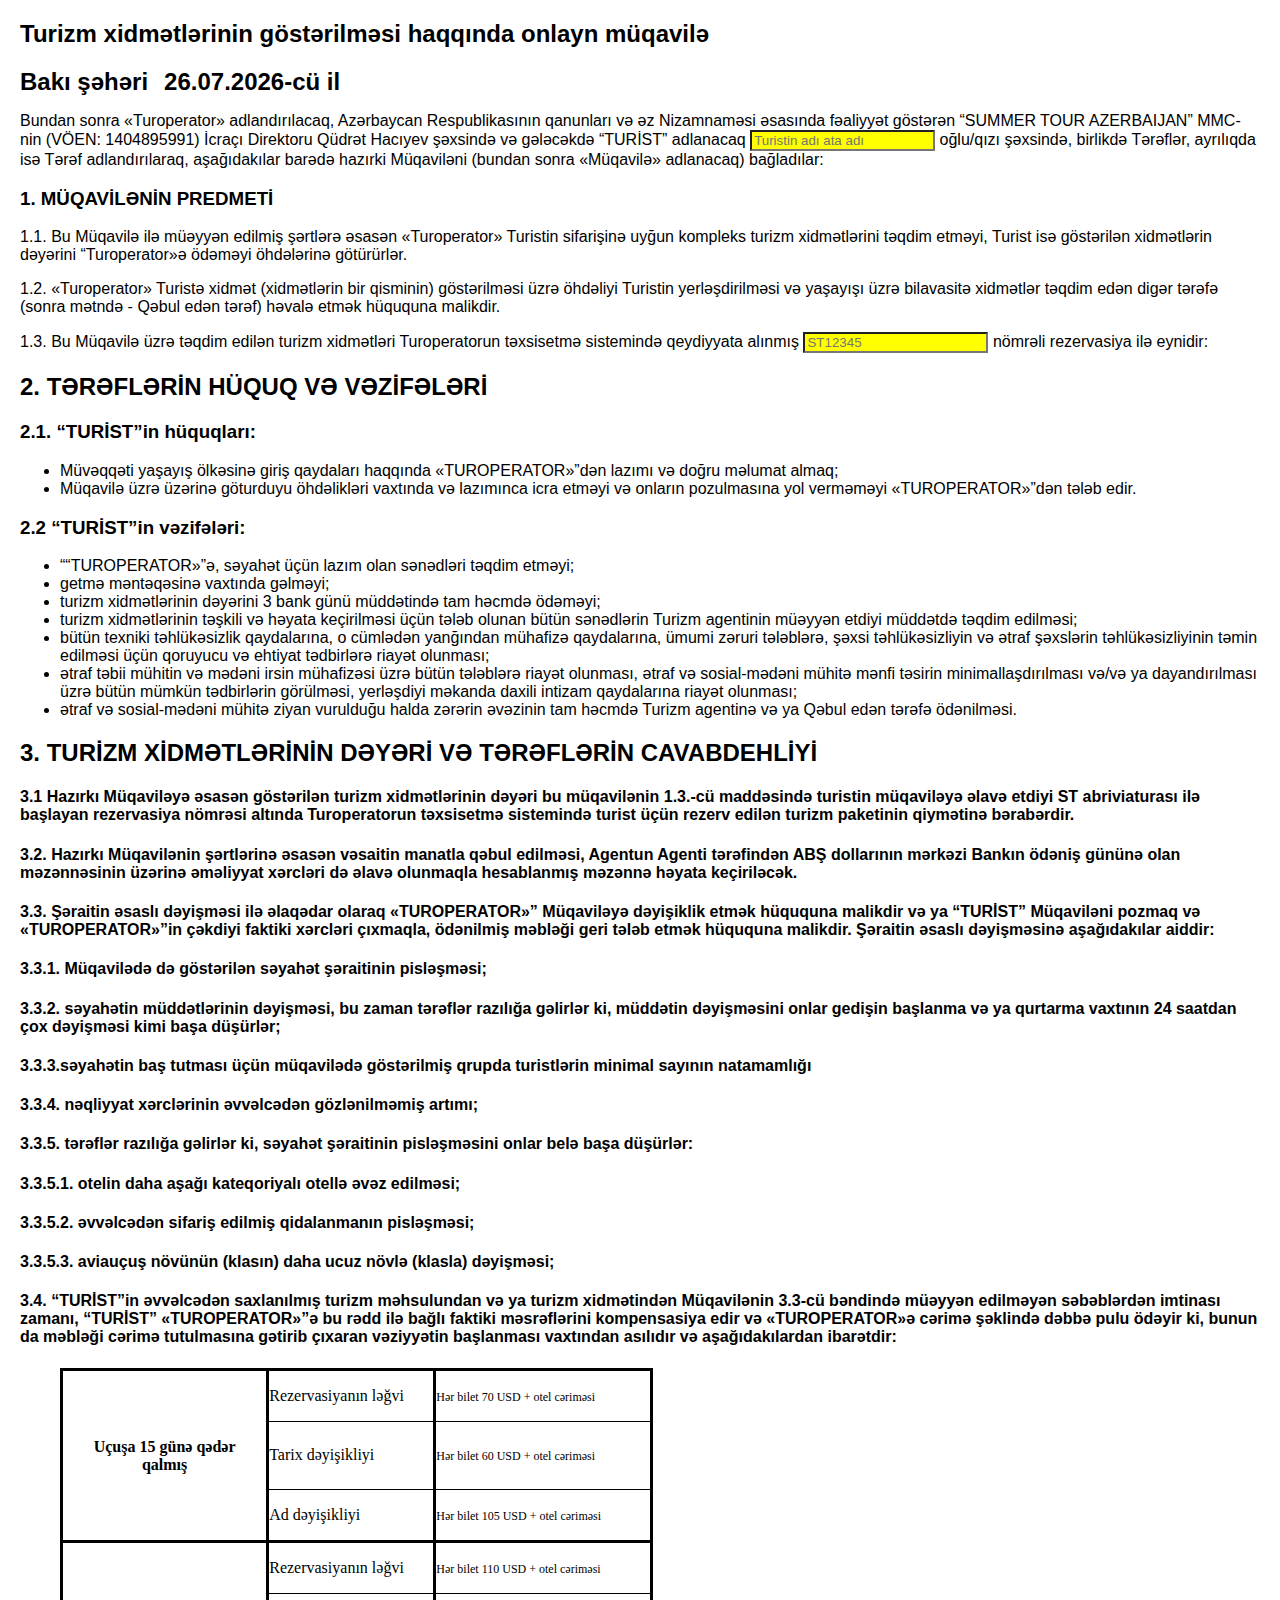
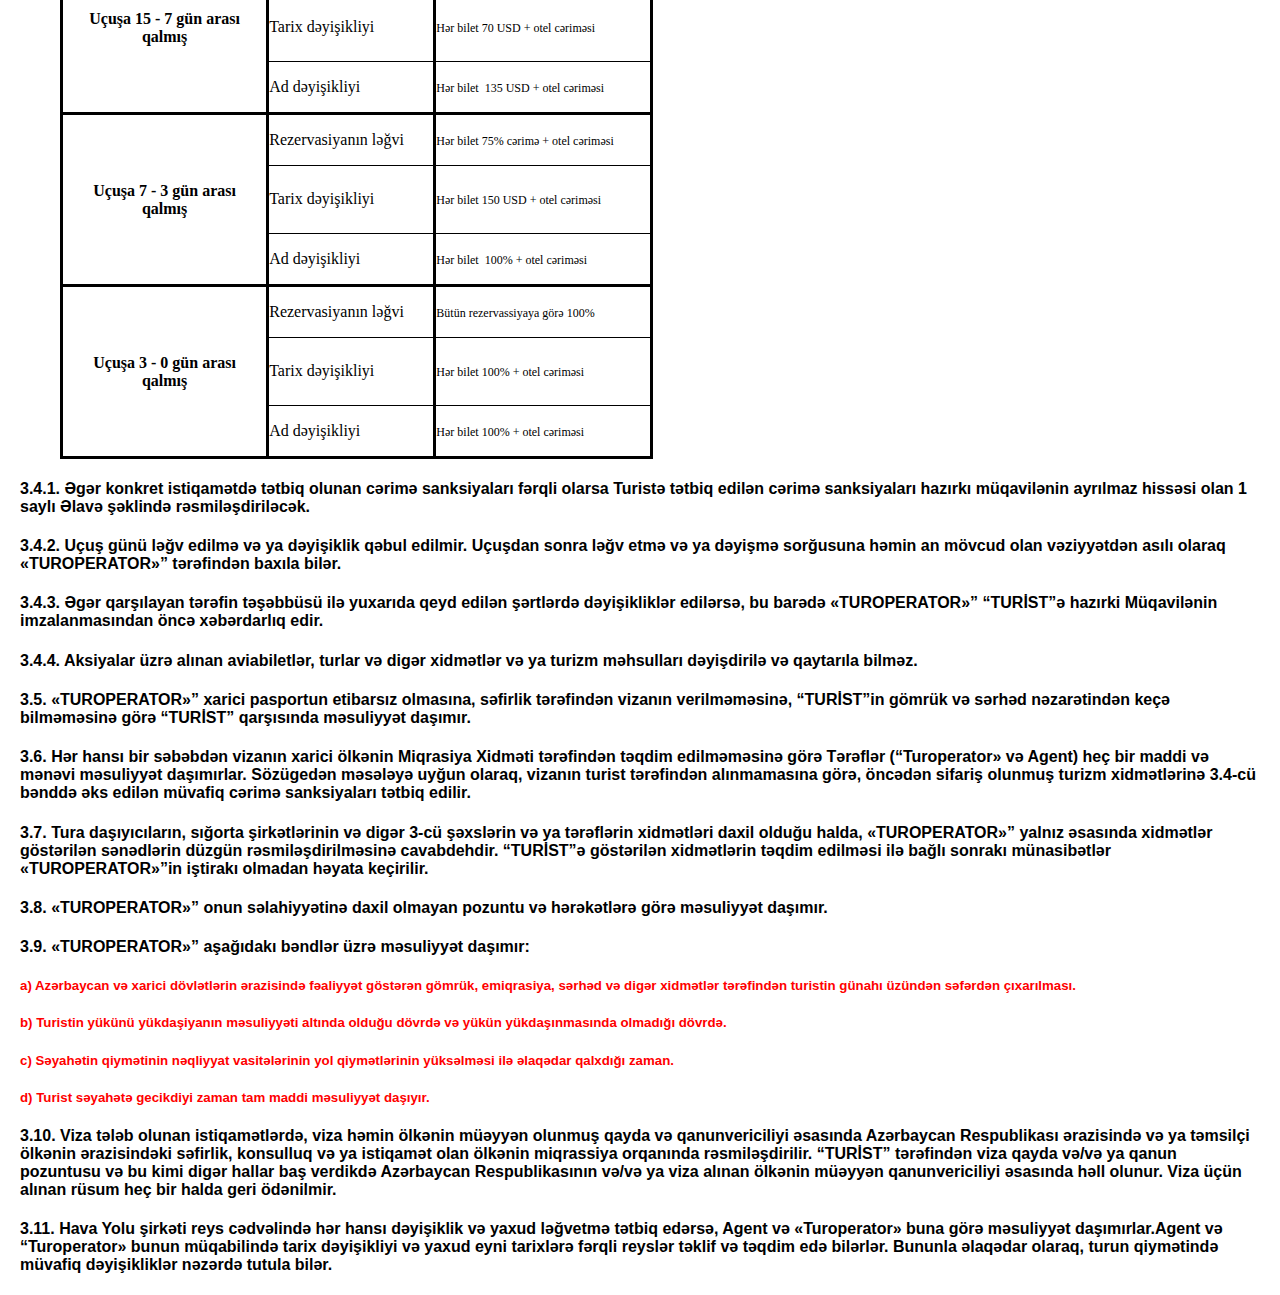
==== index.html @ 81466933 "Update index.html" ====
<!DOCTYPE html>
<html lang="en">

<head>
    <meta charset="UTF-8">
    <meta name="viewport" content="width=device-width, initial-scale=1.0">
    <title>Online Contract for Tourism Services</title>
    <style>
        body {
            font-family: Arial, sans-serif;
            margin: 20px;
        }
    </style>
    <script>
        function validateReservationNumber() {
            var reservationInput = document.getElementById("reservationNumber");
            var pattern = /^ST\d{5}$/; // Should start with ST and be followed by 5 digits

            // if (!pattern.test(reservationInput.value)) {
            //     alert("Xəta: Rezervasiya nömrəsi ST ilə başlamalı və ondan sonra 5 rəqəm olmalıdır (məsələn, ST12345).");
            //     reservationInput.value = ""; // Clear the input if not matching the pattern
            // }
        }

        function updateDate() {
            var currentDateElement = document.getElementById("currentDate");
            var currentDate = new Date();
            var options = { day: 'numeric', month: 'numeric', year: 'numeric' };
            var formattedDate = currentDate.toLocaleDateString('tr-TR', options);
            currentDateElement.textContent = formattedDate;
        }

        // Update the date on page load
        window.onload = function () {
            updateDate();
            validateReservationNumber(); // You can remove this line if you don't want to trigger validation on page load
        };
    </script>
    <!-- <script src="https://cdn.tailwindcss.com"></script> -->
</head>

<body>

    <h2>Turizm xidmətlərinin göstərilməsi haqqında onlayn müqavilə</h2>
    <div style="display: inline-flex;
    align-items: center;
    gap: 1rem;
    font-weight: bold;
    font-size: x-large;">
        Bakı şəhəri
        <!-- <br/> -->
        <div style="display: flex; align-items: center;">
            <div id="currentDate"></div>-cü il
        </div>
    </div>

    <p>Bundan sonra «Turoperator» adlandırılacaq, Azərbaycan Respublikasının qanunları və əz Nizamnaməsi əsasında
        fəaliyyət göstərən “SUMMER TOUR AZERBAIJAN” MMC-nin (VÖEN: 1404895991) İcraçı Direktoru Qüdrət Hacıyev şəxsində
        və gələcəkdə “TURİST” adlanacaq
        <input style="background-color: yellow;" type="text" placeholder="Turistin adı ata adı" /> oğlu/qızı şəxsində, birlikdə Tərəflər, ayrılıqda isə
        Tərəf adlandırılaraq, aşağıdakılar barədə hazırki Müqaviləni (bundan sonra «Müqavilə» adlanacaq) bağladılar:
    </p>

    <h3>1. MÜQAVİLƏNİN PREDMETİ</h3>

    <p>1.1. Bu Müqavilə ilə müəyyən edilmiş şərtlərə əsasən «Turoperator» Turistin sifarişinə uyğun kompleks turizm
        xidmətlərini təqdim etməyi, Turist isə göstərilən xidmətlərin dəyərini “Turoperator»ə ödəməyi öhdələrinə
        götürürlər.</p>

    <p>1.2. «Turoperator» Turistə xidmət (xidmətlərin bir qisminin) göstərilməsi üzrə öhdəliyi Turistin yerləşdirilməsi
        və yaşayışı üzrə bilavasitə xidmətlər təqdim edən digər tərəfə (sonra mətndə - Qəbul edən tərəf) həvalə etmək
        hüququna malikdir.</p>

    <p>1.3. Bu Müqavilə üzrə təqdim edilən turizm xidmətləri Turoperatorun təxsisetmə sistemində qeydiyyata alınmış
        <input style="background-color: yellow;" type="text" id="reservationNumber" placeholder="ST12345"
            onblur="validateReservationNumber()" />
        nömrəli rezervasiya ilə eynidir:
    </p>

    <h2>2. TƏRƏFLƏRİN HÜQUQ VƏ VƏZİFƏLƏRİ</h2>

    <h3>2.1. “TURİST”in hüquqları:</h3>
    <ul>
        <li>Müvəqqəti yaşayış ölkəsinə giriş qaydaları haqqında «TUROPERATOR»”dən lazımı və doğru məlumat almaq;</li>
        <li>Müqavilə üzrə üzərinə göturduyu öhdəlikləri vaxtında və lazımınca icra etməyi və onların pozulmasına yol verməməyi «TUROPERATOR»”dən tələb edir.</li>
    </ul>

    <h3>2.2 “TURİST”in vəzifələri:</h3>
    <ul>
        <li>““TUROPERATOR»”ə, səyahət üçün lazım olan sənədləri təqdim etməyi;</li>
        <li>getmə məntəqəsinə vaxtında gəlməyi;</li>
        <li>turizm xidmətlərinin dəyərini 3 bank günü müddətində tam həcmdə ödəməyi;</li>
        <li>turizm xidmətlərinin təşkili və həyata keçirilməsi üçün tələb olunan bütün sənədlərin Turizm agentinin müəyyən etdiyi müddətdə təqdim edilməsi;</li>
        <li>bütün texniki təhlükəsizlik qaydalarına, o cümlədən yanğından mühafizə qaydalarına, ümumi zəruri tələblərə, şəxsi təhlükəsizliyin və ətraf şəxslərin təhlükəsizliyinin təmin edilməsi üçün qoruyucu və ehtiyat tədbirlərə riayət olunması;</li>
        <li>ətraf təbii mühitin və mədəni irsin mühafizəsi üzrə bütün tələblərə riayət olunması, ətraf və sosial-mədəni mühitə mənfi təsirin minimallaşdırılması və/və ya dayandırılması üzrə bütün mümkün tədbirlərin görülməsi, yerləşdiyi məkanda daxili intizam qaydalarına riayət olunması;</li>
        <li>ətraf və sosial-mədəni mühitə ziyan vurulduğu halda zərərin əvəzinin tam həcmdə Turizm agentinə və ya Qəbul edən tərəfə ödənilməsi.</li>
    </ul>

    <h2>3. TURİZM XİDMƏTLƏRİNİN DƏYƏRİ VƏ TƏRƏFLƏRİN CAVABDEHLİYİ</h2>

  <h4>3.1 Hazırkı Müqaviləyə əsasən göstərilən turizm xidmətlərinin dəyəri bu müqavilənin 1.3.-cü maddəsində turistin müqaviləyə əlavə etdiyi ST abriviaturası ilə başlayan rezervasiya nömrəsi altında Turoperatorun təxsisetmə sistemində turist üçün rezerv edilən turizm paketinin qiymətinə bərabərdir.</h4>
  <h4>3.2. Hazırkı Müqavilənin şərtlərinə əsasən vəsaitin manatla qəbul edilməsi, Agentun Agenti tərəfindən ABŞ dollarının mərkəzi Bankın ödəniş gününə olan məzənnəsinin üzərinə  əməliyyat xərcləri də əlavə olunmaqla hesablanmış məzənnə həyata keçiriləcək.</h4>
  <h4>3.3. Şəraitin əsaslı dəyişməsi ilə əlaqədar olaraq «TUROPERATOR»” Müqaviləyə dəyişiklik etmək hüququna malikdir və ya “TURİST” Müqaviləni pozmaq və «TUROPERATOR»”in çəkdiyi faktiki xərcləri çıxmaqla, ödənilmiş məbləği geri tələb etmək hüququna malikdir. Şəraitin əsaslı dəyişməsinə aşağıdakılar aiddir:</h4>
  <h4>3.3.1. Müqavilədə də göstərilən səyahət şəraitinin pisləşməsi;</h4>
  <h4>3.3.2. səyahətin müddətlərinin dəyişməsi, bu zaman tərəflər razılığa gəlirlər ki, müddətin dəyişməsini onlar gedişin başlanma və ya qurtarma vaxtının 24 saatdan çox dəyişməsi kimi başa düşürlər;</h4>
  <h4>3.3.3.səyahətin baş tutması üçün müqavilədə göstərilmiş qrupda turistlərin minimal sayının natamamlığı<h4>
  <h4>3.3.4. nəqliyyat xərclərinin əvvəlcədən gözlənilməmiş artımı;</h4>
  <h4>3.3.5. tərəflər razılığa gəlirlər ki, səyahət şəraitinin pisləşməsini onlar belə başa düşürlər:</h4>
  <h4>3.3.5.1. otelin daha aşağı kateqoriyalı otellə əvəz edilməsi;</h4>
  <h4>3.3.5.2. əvvəlcədən sifariş edilmiş qidalanmanın pisləşməsi;</h4>
  <h4>3.3.5.3. aviauçuş növünün (klasın) daha ucuz növlə (klasla) dəyişməsi;</h4>
  <h4>3.4. “TURİST”in əvvəlcədən saxlanılmış turizm məhsulundan və ya turizm xidmətindən Müqavilənin 3.3-cü bəndində müəyyən edilməyən səbəblərdən imtinası zamanı, “TURİST” «TUROPERATOR»”ə bu rədd ilə bağlı faktiki məsrəflərini kompensasiya edir və «TUROPERATOR»ə  cərimə şəklində dəbbə pulu ödəyir ki, bunun da məbləği cərimə tutulmasına gətirib çıxaran vəziyyətin başlanması vaxtından asılıdır və aşağıdakılardan ibarətdir:</h4>
  <dl>
	<dd>
	<table width="593" cellpadding="7" cellspacing="0">
		<colgroup><col width="186">

		<col width="155">

		<col width="204">

		</colgroup><tbody>
			<tr>
				<td width="186" height="2" style="border-top: 2.25pt solid #000000; border-bottom: none; border-left: 2.25pt solid #000000; border-right: 2.25pt solid #000000; padding: 0in 0.08in"><p lang="az-Latn-AZ" class="western" align="center">
					<font color="#000000">&nbsp;</font></p>
				</td>
				<td width="155" style="border-top: 2.25pt solid #000000; border-bottom: 1.00pt solid #000000; border-left: none; border-right: 2.25pt solid #000000; padding-top: 0in; padding-bottom: 0in; padding-left: 0in; padding-right: 0.08in"><p lang="az-Latn-AZ" class="western">
					<font color="#000000"><font face="Times New Roman, serif">Rezervasiyanın
					ləğvi</font></font></p>
				</td>
				<td width="204" style="border-top: 2.25pt solid #000000; border-bottom: 1.00pt solid #000000; border-left: none; border-right: 2.25pt solid #000000; padding-top: 0in; padding-bottom: 0in; padding-left: 0in; padding-right: 0.08in"><p lang="az-Latn-AZ" class="western">
					<font color="#000000"><font face="Times New Roman, serif"><font size="2" style="font-size: 9pt">Hər
					bilet 70 USD + otel cəriməsi</font></font></font></p>
				</td>
			</tr>
			<tr>
				<td width="186" height="5" style="border-top: none; border-bottom: none; border-left: 2.25pt solid #000000; border-right: 2.25pt solid #000000; padding: 0in 0.08in"><p lang="az-Latn-AZ" class="western" align="center">
					<font color="#000000"><font face="Times New Roman, serif"><b>Uçuşa
					15 günə qədər qalmış</b></font></font></p>
				</td>
				<td width="155" style="border-top: none; border-bottom: 1.00pt solid #000000; border-left: none; border-right: 2.25pt solid #000000; padding-top: 0in; padding-bottom: 0in; padding-left: 0in; padding-right: 0.08in"><p lang="az-Latn-AZ" class="western">
					<font color="#000000"><font face="Times New Roman, serif">Tarix
					dəyişikliyi</font></font></p>
				</td>
				<td width="204" style="border-top: none; border-bottom: 1.00pt solid #000000; border-left: none; border-right: 2.25pt solid #000000; padding-top: 0in; padding-bottom: 0in; padding-left: 0in; padding-right: 0.08in"><p lang="az-Latn-AZ" class="western">
					<font color="#000000"><font face="Times New Roman, serif"><font size="2" style="font-size: 9pt">Hər
					bilet 60 USD + otel cəriməsi</font></font></font></p>
				</td>
			</tr>
			<tr>
				<td width="186" height="6" style="border-top: none; border-bottom: 2.25pt solid #000000; border-left: 2.25pt solid #000000; border-right: 2.25pt solid #000000; padding: 0in 0.08in"><p lang="az-Latn-AZ" class="western" align="center">
					<font color="#000000">&nbsp;</font></p>
				</td>
				<td width="155" style="border-top: none; border-bottom: 2.25pt solid #000000; border-left: none; border-right: 2.25pt solid #000000; padding-top: 0in; padding-bottom: 0in; padding-left: 0in; padding-right: 0.08in"><p lang="az-Latn-AZ" class="western">
					<font color="#000000"><font face="Times New Roman, serif">Ad
					dəyişikliyi</font></font></p>
				</td>
				<td width="204" style="border-top: none; border-bottom: 2.25pt solid #000000; border-left: none; border-right: 2.25pt solid #000000; padding-top: 0in; padding-bottom: 0in; padding-left: 0in; padding-right: 0.08in"><p lang="az-Latn-AZ" class="western">
					<font color="#000000"><font face="Times New Roman, serif"><font size="2" style="font-size: 9pt">Hər
					bilet 105 USD + otel cəriməsi</font></font></font></p>
				</td>
			</tr>
			<tr></tr>
			<tr></tr>
		</tbody>
		<tbody>
			<tr>
				<td width="186" height="5" style="border-top: none; border-bottom: none; border-left: 2.25pt solid #000000; border-right: 2.25pt solid #000000; padding: 0in 0.08in"><p lang="az-Latn-AZ" class="western" align="center">
					<font color="#000000">&nbsp;</font></p>
				</td>
				<td width="155" style="border-top: none; border-bottom: 1.00pt solid #000000; border-left: none; border-right: 2.25pt solid #000000; padding-top: 0in; padding-bottom: 0in; padding-left: 0in; padding-right: 0.08in"><p lang="az-Latn-AZ" class="western">
					<font color="#000000"><font face="Times New Roman, serif">Rezervasiyanın
					ləğvi</font></font></p>
				</td>
				<td width="204" style="border-top: none; border-bottom: 1.00pt solid #000000; border-left: none; border-right: 2.25pt solid #000000; padding-top: 0in; padding-bottom: 0in; padding-left: 0in; padding-right: 0.08in"><p lang="az-Latn-AZ" class="western">
					<font color="#000000"><font face="Times New Roman, serif"><font size="2" style="font-size: 9pt">Hər
					bilet 110 USD + otel cəriməsi</font></font></font></p>
				</td>
			</tr>
			<tr>
				<td width="186" height="5" style="border-top: none; border-bottom: none; border-left: 2.25pt solid #000000; border-right: 2.25pt solid #000000; padding: 0in 0.08in"><p lang="az-Latn-AZ" class="western" align="center">
					<font color="#000000"><font face="Times New Roman, serif"><b>Uçuşa
					15 - 7 gün arası qalmış</b></font></font></p>
				</td>
				<td width="155" style="border-top: none; border-bottom: 1.00pt solid #000000; border-left: none; border-right: 2.25pt solid #000000; padding-top: 0in; padding-bottom: 0in; padding-left: 0in; padding-right: 0.08in"><p lang="az-Latn-AZ" class="western">
					<font color="#000000"><font face="Times New Roman, serif">Tarix
					dəyişikliyi</font></font></p>
				</td>
				<td width="204" style="border-top: none; border-bottom: 1.00pt solid #000000; border-left: none; border-right: 2.25pt solid #000000; padding-top: 0in; padding-bottom: 0in; padding-left: 0in; padding-right: 0.08in"><p lang="az-Latn-AZ" class="western">
					<font color="#000000"><font face="Times New Roman, serif"><font size="2" style="font-size: 9pt">Hər
					bilet 70 USD + otel cəriməsi</font></font></font></p>
				</td>
			</tr>
			<tr>
				<td width="186" height="6" style="border-top: none; border-bottom: 2.25pt solid #000000; border-left: 2.25pt solid #000000; border-right: 2.25pt solid #000000; padding: 0in 0.08in"><p lang="az-Latn-AZ" class="western" align="center">
					<font color="#000000">&nbsp;</font></p>
				</td>
				<td width="155" style="border-top: none; border-bottom: 2.25pt solid #000000; border-left: none; border-right: 2.25pt solid #000000; padding-top: 0in; padding-bottom: 0in; padding-left: 0in; padding-right: 0.08in"><p lang="az-Latn-AZ" class="western">
					<font color="#000000"><font face="Times New Roman, serif">Ad
					dəyişikliyi</font></font></p>
				</td>
				<td width="204" style="border-top: none; border-bottom: 2.25pt solid #000000; border-left: none; border-right: 2.25pt solid #000000; padding-top: 0in; padding-bottom: 0in; padding-left: 0in; padding-right: 0.08in"><p lang="az-Latn-AZ" class="western">
					<font color="#000000"><font face="Times New Roman, serif"><font size="2" style="font-size: 9pt">Hər
					bilet &nbsp;135 USD + otel cəriməsi</font></font></font></p>
				</td>
			</tr>
			<tr></tr>
			<tr></tr>
		</tbody>
		<tbody>
			<tr>
				<td width="186" height="2" style="border-top: none; border-bottom: none; border-left: 2.25pt solid #000000; border-right: 2.25pt solid #000000; padding: 0in 0.08in"><p lang="az-Latn-AZ" class="western" align="center">
					<font color="#000000">&nbsp;</font></p>
				</td>
				<td width="155" style="border-top: none; border-bottom: 1.00pt solid #000000; border-left: none; border-right: 2.25pt solid #000000; padding-top: 0in; padding-bottom: 0in; padding-left: 0in; padding-right: 0.08in"><p lang="az-Latn-AZ" class="western">
					<font color="#000000"><font face="Times New Roman, serif">Rezervasiyanın
					ləğvi</font></font></p>
				</td>
				<td width="204" style="border-top: none; border-bottom: 1.00pt solid #000000; border-left: none; border-right: 2.25pt solid #000000; padding-top: 0in; padding-bottom: 0in; padding-left: 0in; padding-right: 0.08in"><p lang="az-Latn-AZ" class="western">
					<font color="#000000"><font face="Times New Roman, serif"><font size="2" style="font-size: 9pt">Hər
					bilet 75% cərimə + otel cəriməsi</font></font></font></p>
				</td>
			</tr>
			<tr>
				<td width="186" height="5" style="border-top: none; border-bottom: none; border-left: 2.25pt solid #000000; border-right: 2.25pt solid #000000; padding: 0in 0.08in"><p lang="az-Latn-AZ" class="western" align="center">
					<font color="#000000"><font face="Times New Roman, serif"><b>Uçuşa
					7 - 3 gün arası qalmış</b></font></font></p>
				</td>
				<td width="155" style="border-top: none; border-bottom: 1.00pt solid #000000; border-left: none; border-right: 2.25pt solid #000000; padding-top: 0in; padding-bottom: 0in; padding-left: 0in; padding-right: 0.08in"><p lang="az-Latn-AZ" class="western">
					<font color="#000000"><font face="Times New Roman, serif">Tarix
					dəyişikliyi</font></font></p>
				</td>
				<td width="204" style="border-top: none; border-bottom: 1.00pt solid #000000; border-left: none; border-right: 2.25pt solid #000000; padding-top: 0in; padding-bottom: 0in; padding-left: 0in; padding-right: 0.08in"><p lang="az-Latn-AZ" class="western">
					<font color="#000000"><font face="Times New Roman, serif"><font size="2" style="font-size: 9pt">Hər
					bilet 150 USD + otel cəriməsi</font></font></font></p>
				</td>
			</tr>
			<tr>
				<td width="186" height="6" style="border-top: none; border-bottom: 2.25pt solid #000000; border-left: 2.25pt solid #000000; border-right: 2.25pt solid #000000; padding: 0in 0.08in"><p lang="az-Latn-AZ" class="western" align="center">
					<font color="#000000">&nbsp;</font></p>
				</td>
				<td width="155" style="border-top: none; border-bottom: 2.25pt solid #000000; border-left: none; border-right: 2.25pt solid #000000; padding-top: 0in; padding-bottom: 0in; padding-left: 0in; padding-right: 0.08in"><p lang="az-Latn-AZ" class="western">
					<font color="#000000"><font face="Times New Roman, serif">Ad
					dəyişikliyi</font></font></p>
				</td>
				<td width="204" style="border-top: none; border-bottom: 2.25pt solid #000000; border-left: none; border-right: 2.25pt solid #000000; padding-top: 0in; padding-bottom: 0in; padding-left: 0in; padding-right: 0.08in"><p lang="az-Latn-AZ" class="western">
					<font color="#000000"><font face="Times New Roman, serif"><font size="2" style="font-size: 9pt"><span lang="ru-RU">Hər
					bilet &nbsp;100% + otel cəriməsi</span></font></font></font></p>
				</td>
			</tr>
			<tr></tr>
			<tr></tr>
		</tbody>
		<tbody>
			<tr>
				<td width="186" height="5" style="border-top: none; border-bottom: none; border-left: 2.25pt solid #000000; border-right: 2.25pt solid #000000; padding: 0in 0.08in"><p lang="az-Latn-AZ" class="western" align="center">
					<font color="#000000">&nbsp;</font></p>
				</td>
				<td width="155" style="border-top: none; border-bottom: 1.00pt solid #000000; border-left: none; border-right: 2.25pt solid #000000; padding-top: 0in; padding-bottom: 0in; padding-left: 0in; padding-right: 0.08in"><p lang="az-Latn-AZ" class="western">
					<font color="#000000"><font face="Times New Roman, serif">Rezervasiyanın
					ləğvi</font></font></p>
				</td>
				<td width="204" style="border-top: none; border-bottom: 1.00pt solid #000000; border-left: none; border-right: 2.25pt solid #000000; padding-top: 0in; padding-bottom: 0in; padding-left: 0in; padding-right: 0.08in"><p lang="az-Latn-AZ" class="western">
					<font color="#000000"><font face="Times New Roman, serif"><font size="2" style="font-size: 9pt"><span lang="ru-RU">Bütün
					rezervassiyaya görə 100%</span></font></font></font></p>
				</td>
			</tr>
			<tr>
				<td width="186" height="5" style="border-top: none; border-bottom: none; border-left: 2.25pt solid #000000; border-right: 2.25pt solid #000000; padding: 0in 0.08in"><p lang="az-Latn-AZ" class="western" align="center">
					<font color="#000000"><font face="Times New Roman, serif"><b>Uçuşa
					3 - 0 gün arası qalmış</b></font></font></p>
				</td>
				<td width="155" style="border-top: none; border-bottom: 1.00pt solid #000000; border-left: none; border-right: 2.25pt solid #000000; padding-top: 0in; padding-bottom: 0in; padding-left: 0in; padding-right: 0.08in"><p lang="az-Latn-AZ" class="western">
					<font color="#000000"><font face="Times New Roman, serif">Tarix
					dəyişikliyi</font></font></p>
				</td>
				<td width="204" style="border-top: none; border-bottom: 1.00pt solid #000000; border-left: none; border-right: 2.25pt solid #000000; padding-top: 0in; padding-bottom: 0in; padding-left: 0in; padding-right: 0.08in"><p lang="az-Latn-AZ" class="western">
					<font color="#000000"><font face="Times New Roman, serif"><font size="2" style="font-size: 9pt">Hər
					bilet 100% + otel cəriməsi</font></font></font></p>
				</td>
			</tr>
			<tr>
				<td width="186" height="3" style="border-top: none; border-bottom: 2.25pt solid #000000; border-left: 2.25pt solid #000000; border-right: 2.25pt solid #000000; padding: 0in 0.08in"><p lang="az-Latn-AZ" class="western" align="center">
					<font color="#000000">&nbsp;&nbsp;</font></p>
				</td>
				<td width="155" style="border-top: none; border-bottom: 2.25pt solid #000000; border-left: none; border-right: 2.25pt solid #000000; padding-top: 0in; padding-bottom: 0in; padding-left: 0in; padding-right: 0.08in"><p lang="az-Latn-AZ" class="western">
					<font color="#000000"><font face="Times New Roman, serif">Ad
					dəyişikliyi</font></font></p>
				</td>
				<td width="204" style="border-top: none; border-bottom: 2.25pt solid #000000; border-left: none; border-right: 2.25pt solid #000000; padding-top: 0in; padding-bottom: 0in; padding-left: 0in; padding-right: 0.08in"><p lang="az-Latn-AZ" class="western">
					<font color="#000000"><font face="Times New Roman, serif"><font size="2" style="font-size: 9pt">Hər
					bilet 100% + otel cəriməsi</font></font></font></p>
				</td>
			</tr>
		</tbody>
	</table>
</dd></dl>
<h4>3.4.1. Əgər konkret istiqamətdə tətbiq olunan cərimə sanksiyaları fərqli olarsa Turistə tətbiq edilən cərimə sanksiyaları hazırkı müqavilənin ayrılmaz hissəsi olan 1 saylı Əlavə şəklində rəsmiləşdiriləcək.</h4>
  <h4>3.4.2. Uçuş günü ləğv edilmə və ya dəyişiklik qəbul edilmir. Uçuşdan sonra ləğv etmə və ya dəyişmə sorğusuna həmin an mövcud olan vəziyyətdən asılı olaraq «TUROPERATOR»” tərəfindən baxıla bilər.</h4>
  <h4>3.4.3. Əgər qarşılayan tərəfin təşəbbüsü ilə yuxarıda qeyd edilən şərtlərdə dəyişikliklər edilərsə, bu barədə «TUROPERATOR»” “TURİST”ə hazırki Müqavilənin imzalanmasından öncə xəbərdarlıq edir.</h4>
  <h4>3.4.4. Aksiyalar üzrə alınan aviabiletlər, turlar və digər xidmətlər və ya turizm məhsulları dəyişdirilə və qaytarıla bilməz.</h4>
  <h4>3.5. «TUROPERATOR»” xarici pasportun etibarsız olmasına, səfirlik tərəfindən vizanın verilməməsinə, “TURİST”in gömrük və sərhəd nəzarətindən keçə bilməməsinə görə “TURİST” qarşısında məsuliyyət daşımır.</h4>
  <h4>3.6. Hər hansı bir səbəbdən vizanın xarici ölkənin Miqrasiya Xidməti tərəfindən təqdim edilməməsinə görə Tərəflər (“Turoperator» və Agent) heç bir maddi və mənəvi məsuliyyət daşımırlar. Sözügedən məsələyə uyğun olaraq, vizanın turist tərəfindən alınmamasına görə,  öncədən sifariş olunmuş turizm xidmətlərinə 3.4-cü bənddə əks edilən müvafiq cərimə sanksiyaları tətbiq edilir.<h4>
  <h4>3.7. Tura daşıyıcıların, sığorta şirkətlərinin və digər 3-cü şəxslərin və ya tərəflərin xidmətləri daxil olduğu halda, «TUROPERATOR»” yalnız əsasında xidmətlər göstərilən sənədlərin düzgün rəsmiləşdirilməsinə cavabdehdir. “TURİST”ə  göstərilən xidmətlərin təqdim edilməsi ilə bağlı sonrakı münasibətlər «TUROPERATOR»”in iştirakı olmadan həyata keçirilir.</h4>
  <h4>3.8. «TUROPERATOR»” onun səlahiyyətinə daxil olmayan pozuntu və hərəkətlərə görə məsuliyyət daşımır.</h4>
  <h4>3.9. «TUROPERATOR»” aşağıdakı bəndlər üzrə məsuliyyət daşımır:</h4>
  <h5 style="font-weight: bold;color: red;">a) Azərbaycan və xarici dövlətlərin ərazisində fəaliyyət göstərən gömrük, emiqrasiya, sərhəd və digər xidmətlər tərəfindən turistin günahı üzündən səfərdən çıxarılması.</h5>
  <h5 style="font-weight: bold;color: red;">b) Turistin yükünü yükdaşiyanın məsuliyyəti altında olduğu dövrdə və yükün yükdaşınmasında olmadığı dövrdə.</h5>
  <h5 style="font-weight: bold;color: red;">c) Səyahətin qiymətinin nəqliyyat vasitələrinin yol qiymətlərinin yüksəlməsi ilə əlaqədar qalxdığı zaman.</h5>
  <h5 style="font-weight: bold;color: red;">d) Turist səyahətə gecikdiyi zaman tam maddi məsuliyyət daşıyır.</h5>
  <h4>3.10. Viza tələb olunan istiqamətlərdə, viza həmin ölkənin müəyyən olunmuş qayda və qanunvericiliyi əsasında Azərbaycan Respublikası ərazisində və ya təmsilçi ölkənin ərazisindəki səfirlik, konsulluq və ya istiqamət olan ölkənin miqrassiya orqanında rəsmiləşdirilir. “TURİST”  tərəfindən viza qayda və/və ya qanun pozuntusu və bu kimi digər hallar baş verdikdə Azərbaycan Respublikasının və/və ya viza alınan ölkənin müəyyən qanunvericiliyi əsasında həll olunur. Viza üçün alınan rüsum heç bir halda geri ödənilmir.</h4>
  <h4>3.11. Hava Yolu şirkəti reys cədvəlində hər hansı dəyişiklik və yaxud ləğvetmə tətbiq edərsə, Agent və «Turoperator»  buna görə məsuliyyət daşımırlar.Agent və “Turoperator» bunun müqabilində tarix dəyişikliyi və yaxud eyni tarixlərə fərqli reyslər təklif və təqdim edə bilərlər. Bununla əlaqədar olaraq, turun qiymətində müvafiq dəyişikliklər nəzərdə tutula bilər.</h4>
</body>

</html>
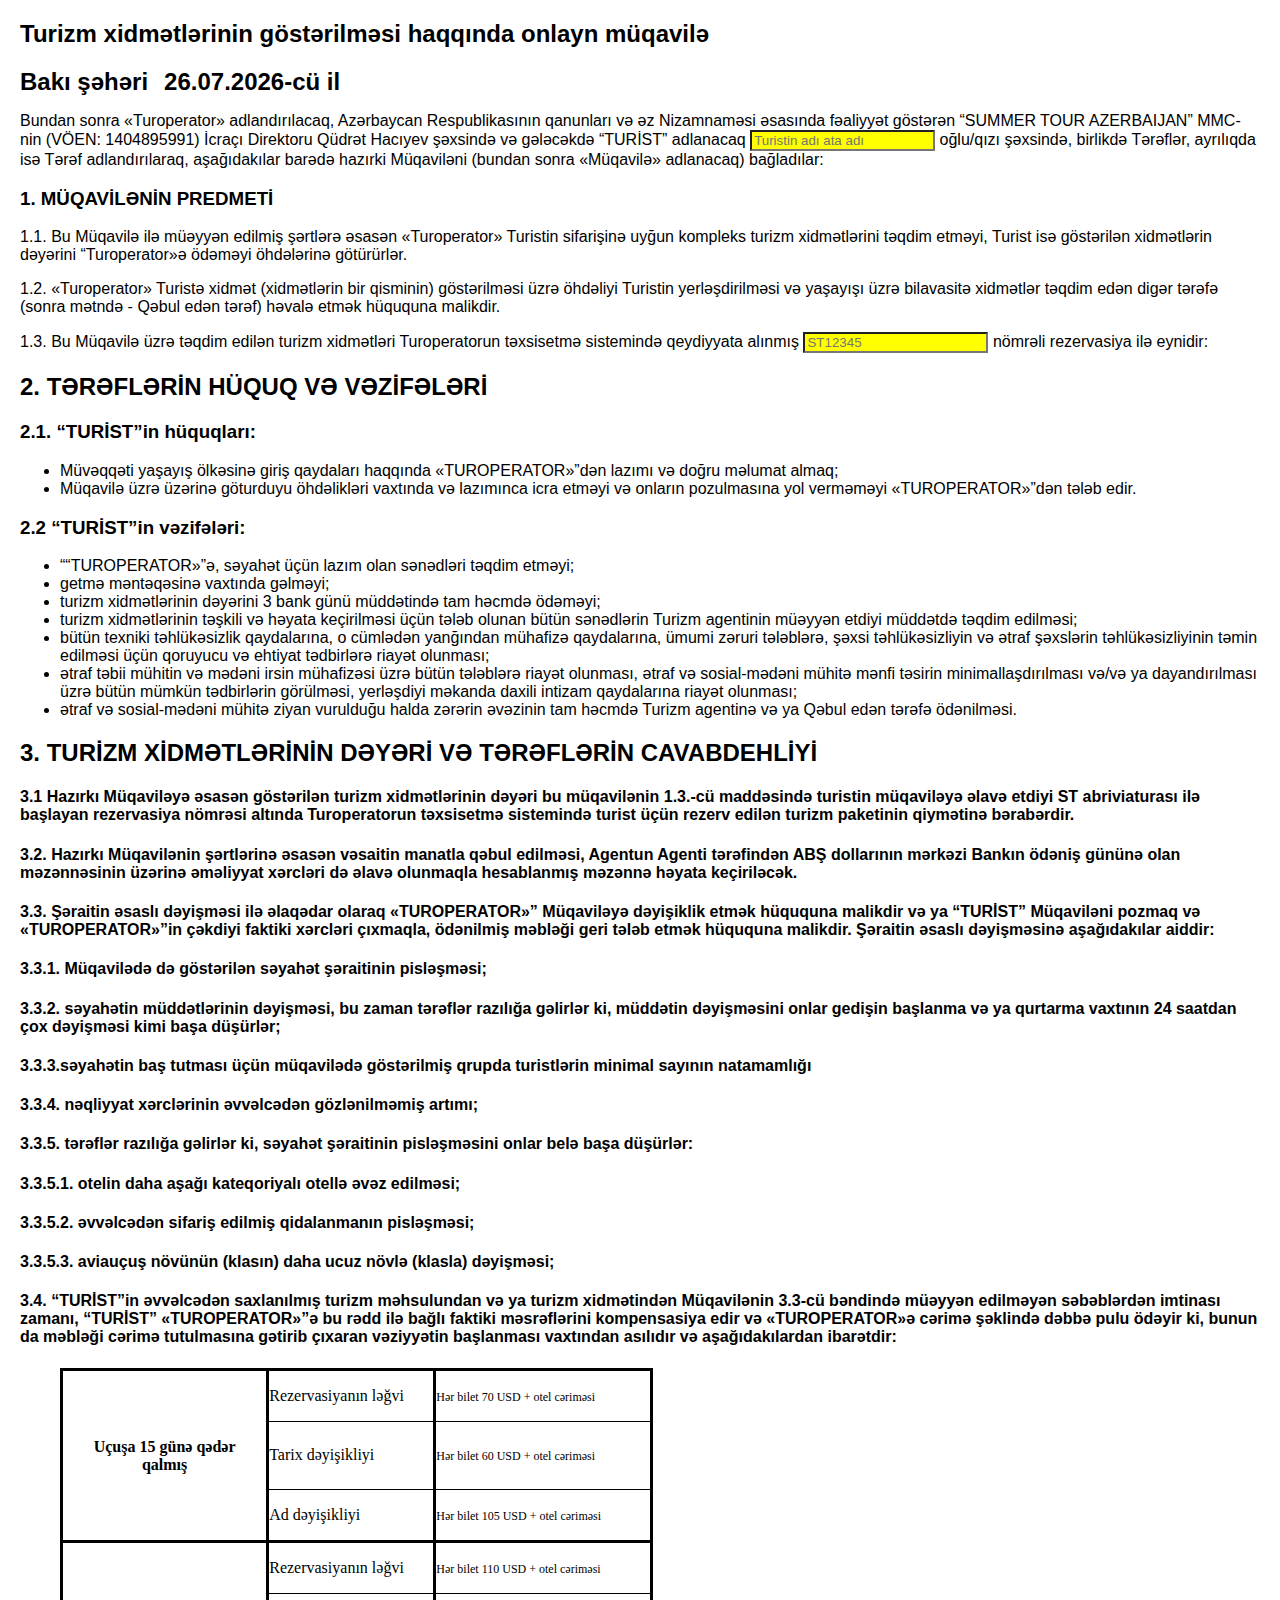
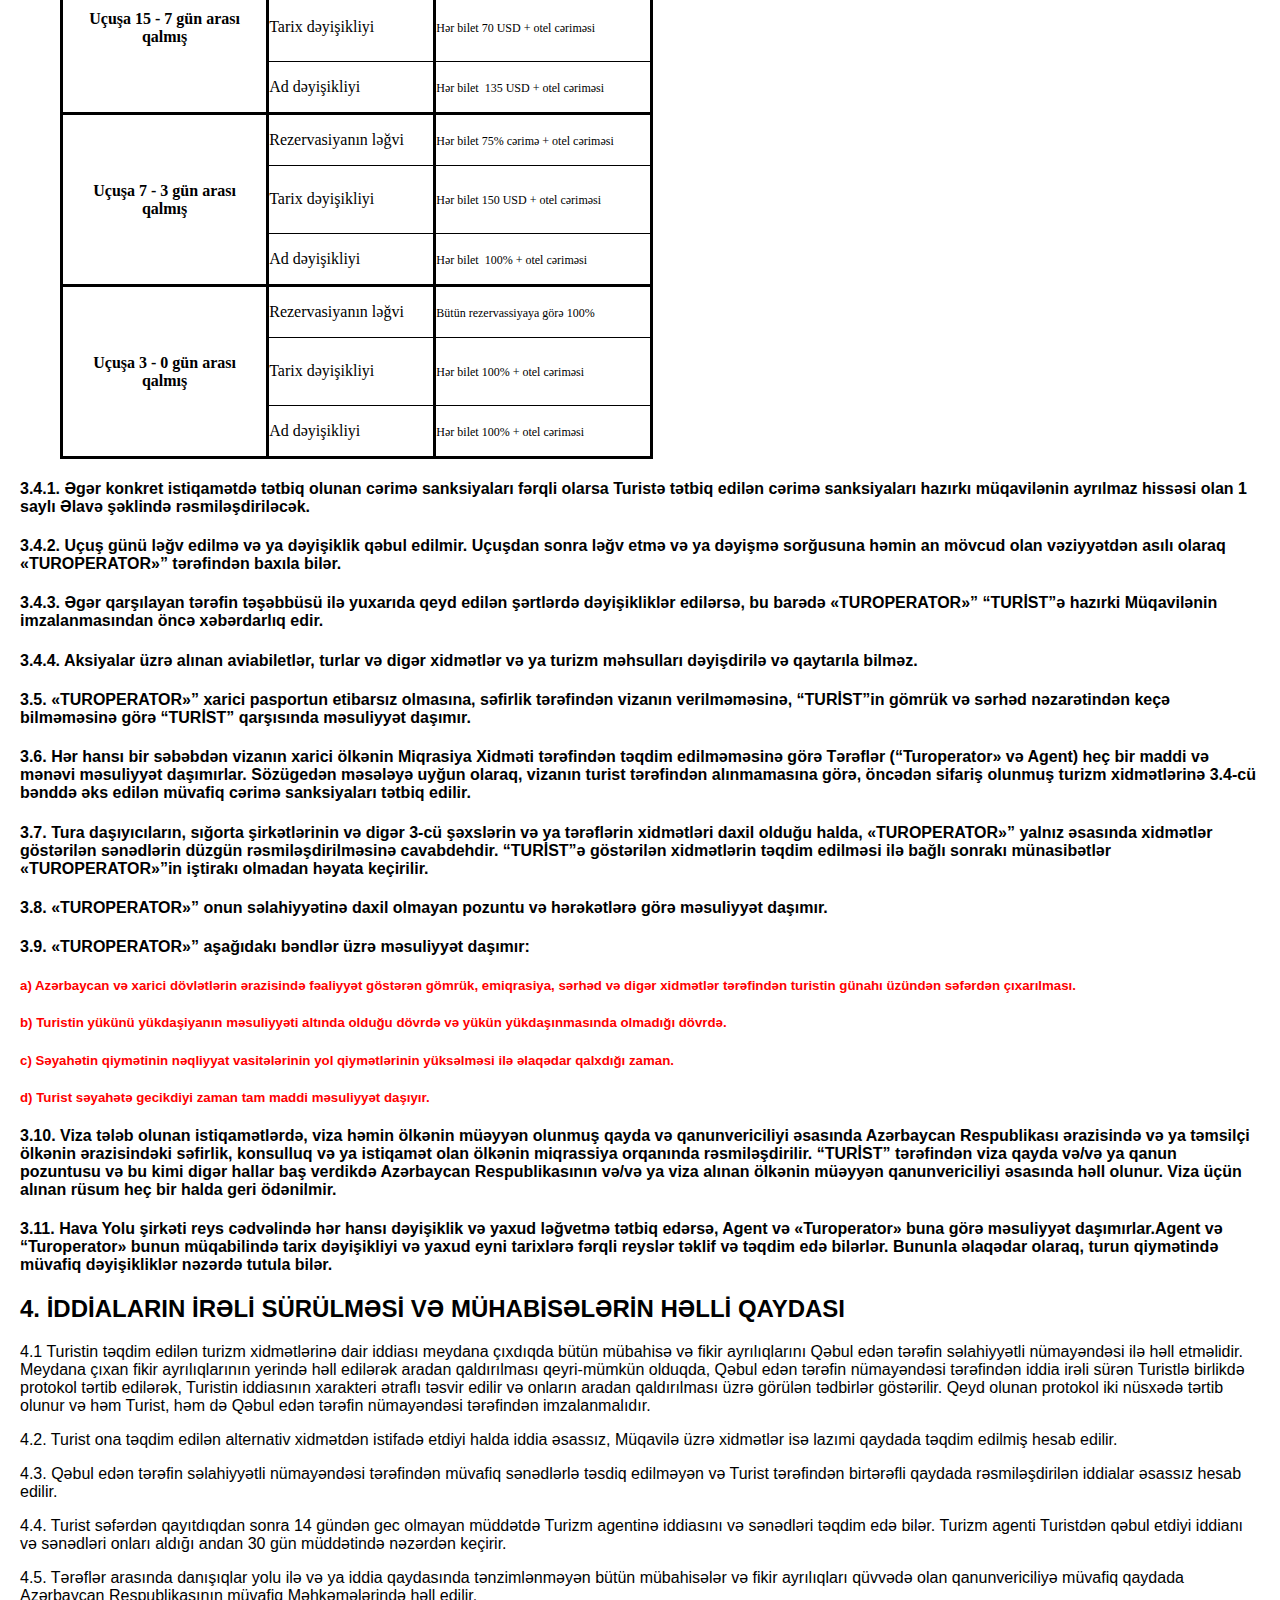
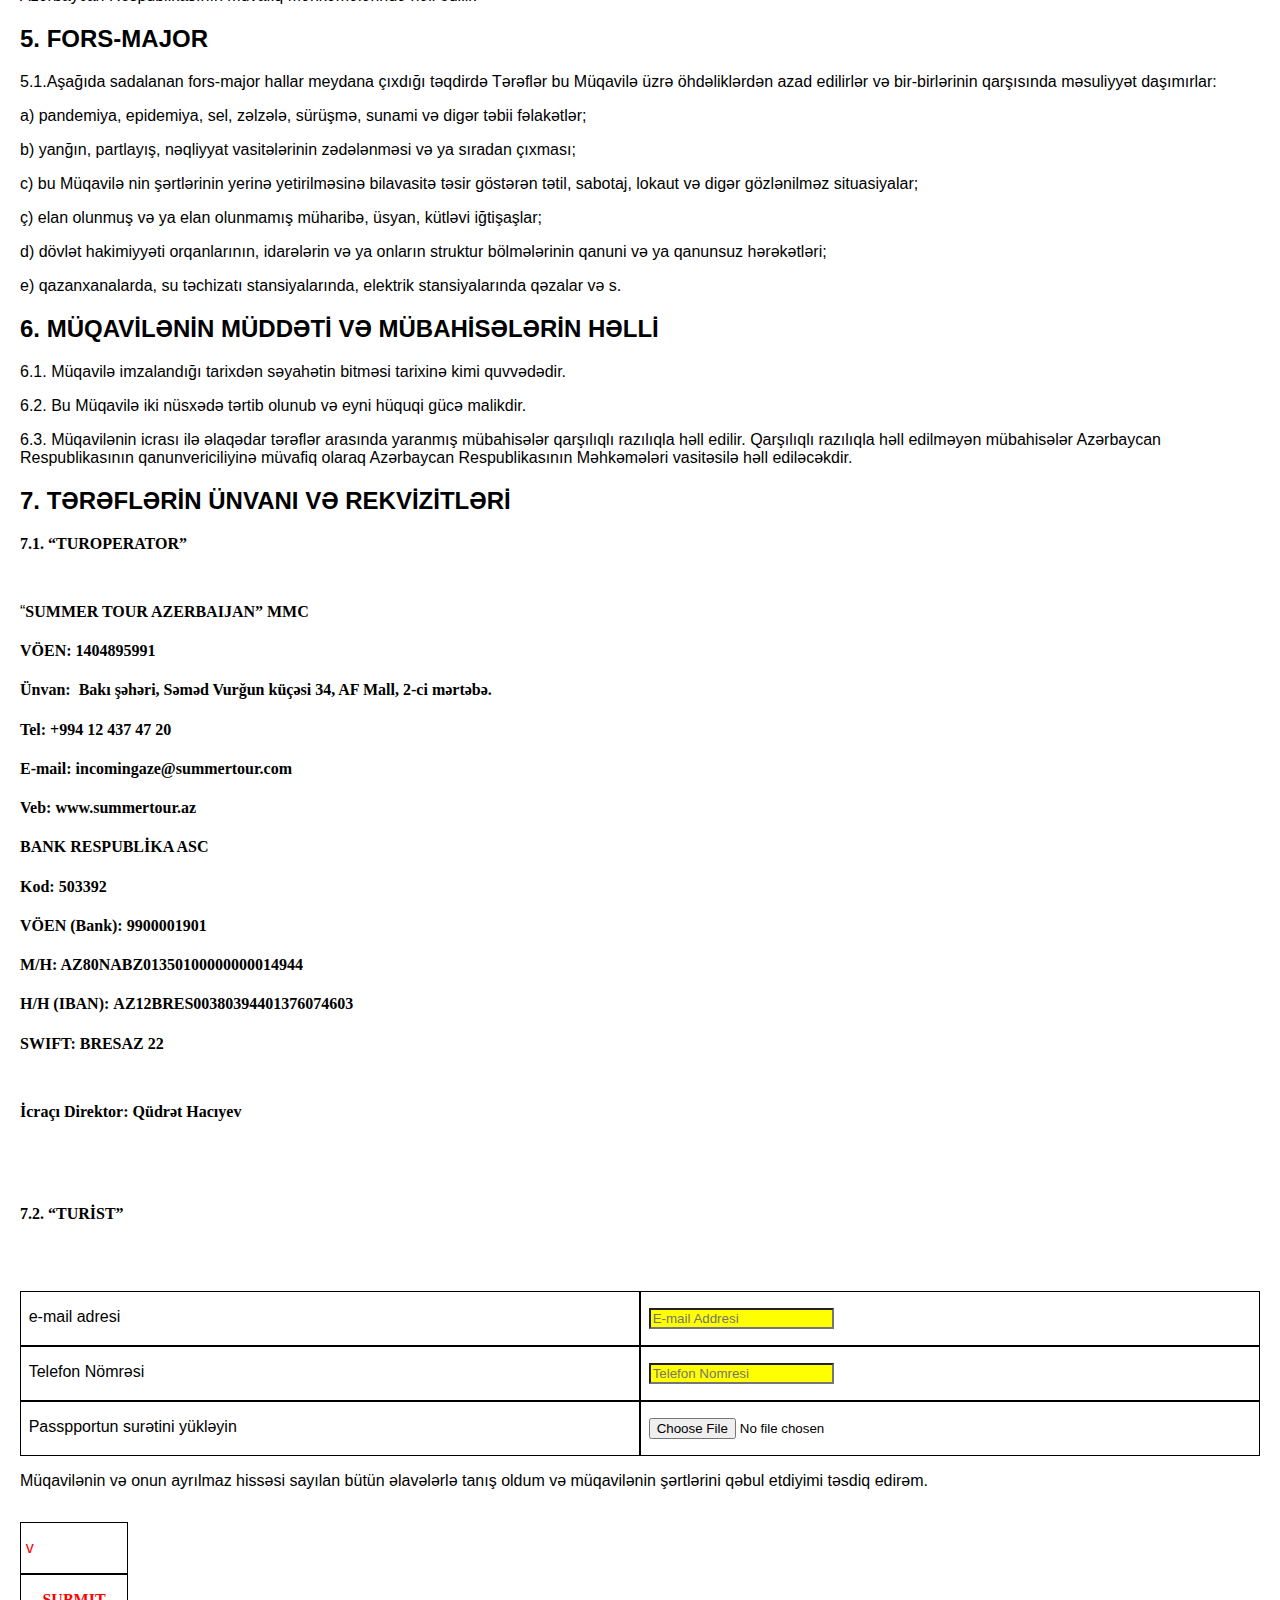
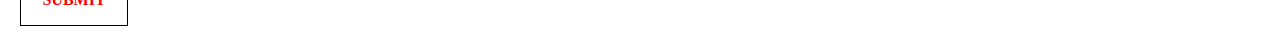
==== commit 4eed4e40: "Update index.html" ====
--- a/index.html
+++ b/index.html
@@ -310,6 +310,136 @@
   <h5 style="font-weight: bold;color: red;">d) Turist səyahətə gecikdiyi zaman tam maddi məsuliyyət daşıyır.</h5>
   <h4>3.10. Viza tələb olunan istiqamətlərdə, viza həmin ölkənin müəyyən olunmuş qayda və qanunvericiliyi əsasında Azərbaycan Respublikası ərazisində və ya təmsilçi ölkənin ərazisindəki səfirlik, konsulluq və ya istiqamət olan ölkənin miqrassiya orqanında rəsmiləşdirilir. “TURİST”  tərəfindən viza qayda və/və ya qanun pozuntusu və bu kimi digər hallar baş verdikdə Azərbaycan Respublikasının və/və ya viza alınan ölkənin müəyyən qanunvericiliyi əsasında həll olunur. Viza üçün alınan rüsum heç bir halda geri ödənilmir.</h4>
   <h4>3.11. Hava Yolu şirkəti reys cədvəlində hər hansı dəyişiklik və yaxud ləğvetmə tətbiq edərsə, Agent və «Turoperator»  buna görə məsuliyyət daşımırlar.Agent və “Turoperator» bunun müqabilində tarix dəyişikliyi və yaxud eyni tarixlərə fərqli reyslər təklif və təqdim edə bilərlər. Bununla əlaqədar olaraq, turun qiymətində müvafiq dəyişikliklər nəzərdə tutula bilər.</h4>
+  <h2>4. İDDİALARIN İRƏLİ SÜRÜLMƏSİ VƏ MÜHABİSƏLƏRİN HƏLLİ QAYDASI</h2>
+  <p>4.1 Turistin təqdim edilən turizm xidmətlərinə dair iddiası meydana çıxdıqda bütün mübahisə və fikir ayrılıqlarını Qəbul edən tərəfin səlahiyyətli nümayəndəsi ilə həll etməlidir. Meydana çıxan fikir ayrılıqlarının yerində həll edilərək aradan qaldırılması qeyri-mümkün olduqda, Qəbul edən tərəfin nümayəndəsi tərəfindən iddia irəli sürən Turistlə birlikdə protokol tərtib edilərək, Turistin iddiasının xarakteri ətraflı təsvir edilir və onların aradan qaldırılması üzrə görülən tədbirlər göstərilir. Qeyd olunan protokol iki nüsxədə tərtib olunur və həm Turist, həm də Qəbul edən tərəfin nümayəndəsi tərəfindən imzalanmalıdır.</p>
+
+  <p>4.2. Turist ona təqdim edilən alternativ xidmətdən istifadə etdiyi halda iddia əsassız, Müqavilə üzrə xidmətlər isə lazımi qaydada təqdim edilmiş hesab edilir.</p>
+  <p>4.3. Qəbul edən tərəfin səlahiyyətli nümayəndəsi tərəfindən müvafiq sənədlərlə təsdiq edilməyən və Turist tərəfindən birtərəfli qaydada rəsmiləşdirilən iddialar əsassız hesab edilir.</p>
+  
+  <p>4.4. Turist səfərdən qayıtdıqdan sonra 14 gündən gec olmayan müddətdə Turizm agentinə iddiasını və sənədləri təqdim edə bilər. Turizm agenti Turistdən qəbul etdiyi iddianı və sənədləri onları aldığı andan 30 gün müddətində nəzərdən keçirir.</p>
+  
+  <p>4.5. Tərəflər arasında danışıqlar yolu ilə və ya iddia qaydasında tənzimlənməyən bütün mübahisələr və fikir ayrılıqları qüvvədə olan qanunvericiliyə müvafiq qaydada Azərbaycan Respublikasının müvafiq Məhkəmələrində həll edilir.</p>
+
+  <h2>5. FORS-MAJOR</h2>
+  <p>5.1.Aşağıda sadalanan fors-major hallar meydana çıxdığı təqdirdə Tərəflər bu Müqavilə üzrə öhdəliklərdən azad edilirlər və bir-birlərinin qarşısında məsuliyyət daşımırlar:</p>
+  <p>а) pandemiya, epidemiya, sel, zəlzələ, sürüşmə, sunami və digər təbii fəlakətlər;</p>
+  <p>b) yanğın, partlayış, nəqliyyat vasitələrinin zədələnməsi və ya sıradan çıxması;</p>
+  <p>c) bu Müqavilə nin şərtlərinin yerinə yetirilməsinə bilavasitə təsir göstərən tətil, sabotaj, lokaut və digər gözlənilməz situasiyalar;</p>
+  <p>ç) elan olunmuş və ya elan olunmamış müharibə, üsyan, kütləvi iğtişaşlar;</p>
+  <p>d) dövlət hakimiyyəti orqanlarının, idarələrin və ya onların struktur bölmələrinin qanuni və ya qanunsuz hərəkətləri;</p>
+  <p>е) qazanxanalarda, su təchizatı stansiyalarında, elektrik stansiyalarında qəzalar və s.</p>
+
+  <h2>6. MÜQAVİLƏNİN MÜDDƏTİ VƏ MÜBAHİSƏLƏRİN HƏLLİ</h2>
+  <p>6.1. Müqavilə imzalandığı tarixdən səyahətin bitməsi tarixinə kimi quvvədədir.</p>
+  <p>6.2. Bu Müqavilə iki nüsxədə tərtib olunub və eyni hüquqi gücə malikdir.</p>
+  <p>6.3. Müqavilənin icrası ilə əlaqədar tərəflər arasında yaranmış mübahisələr qarşılıqlı razılıqla həll edilir. Qarşılıqlı razılıqla həll edilməyən mübahisələr Azərbaycan Respublikasının qanunvericiliyinə müvafiq olaraq Azərbaycan Respublikasının Məhkəmələri vasitəsilə həll ediləcəkdir.</p>
+  <h2>7. TƏRƏFLƏRİN ÜNVANI VƏ REKVİZİTLƏRİ</h2>
+  <td width="309" height="90" style="border: none; padding: 0in"><p lang="az-Latn-AZ" class="western" align="justify" style="margin-bottom: 0in">
+    <font color="#000000"><font face="Times New Roman, serif"><font size="3" style="font-size: 12pt"><b>7.1.
+    “TUROPERATOR”</b></font></font></font></p>
+    <p lang="az-Latn-AZ" class="western" style="margin-bottom: 0in"><font color="#000000">&nbsp;</font></p>
+    <p lang="az-Latn-AZ" class="western" style="margin-bottom: 0in">“<font face="Times New Roman, serif"><b>SUMMER
+    TOUR AZERBAIJAN” MMC</b></font></p>
+    <h4 lang="az-Latn-AZ" class="western" style="margin-bottom: 0in"><font face="Times New Roman, serif">VÖEN:
+    1404895991&nbsp;</font></h4>
+    <h4 lang="az-Latn-AZ" class="western" style="margin-bottom: 0in"><font face="Times New Roman, serif">Ünvan:&nbsp;
+    Bakı şəhəri, Səməd Vurğun küçəsi 34, AF Mall, 2-ci
+    mərtəbə.</font></h4>
+    <h4 lang="az-Latn-AZ" class="western" style="margin-bottom: 0in"><font face="Times New Roman, serif">Tel:
+    +994 12 437 47 20</font></h4>
+    <h4 lang="az-Latn-AZ" class="western" style="margin-bottom: 0in"><font face="Times New Roman, serif">E-mail:&nbsp;incomingaze@summertour.com</font></h4>
+    <h4 lang="az-Latn-AZ" class="western" style="margin-bottom: 0in"><font face="Times New Roman, serif">Veb:
+    www.summertour.az</font></h4>
+    <h4 lang="az-Latn-AZ" class="western" style="margin-bottom: 0in"><font face="Times New Roman, serif">BANK
+    RESPUBLİKA ASC</font></h4>
+    <h4 lang="az-Latn-AZ" class="western" style="margin-bottom: 0in"><font face="Times New Roman, serif">Kod:
+    503392</font></h4>
+    <h4 lang="az-Latn-AZ" class="western" style="margin-bottom: 0in"><font face="Times New Roman, serif">VÖEN
+    (Bank): 9900001901</font></h4>
+    <h4 lang="az-Latn-AZ" class="western" style="margin-bottom: 0in"><font face="Times New Roman, serif">M/H:
+    AZ80NABZ01350100000000014944</font></h4>
+    <h4 lang="az-Latn-AZ" class="western" align="justify" style="margin-bottom: 0in">
+    <font face="Times New Roman, serif">H/H
+    (IBAN):&nbsp;</font><font color="#000000"><font face="Times New Roman, serif">AZ12BRES00380394401376074603</font></font></h4>
+    <h4 lang="az-Latn-AZ" class="western" style="margin-bottom: 0in"><font face="Times New Roman, serif">SWIFT:
+    BRESAZ 22</font></h4>
+    <p lang="az-Latn-AZ" class="western" style="margin-bottom: 0.14in">
+    &nbsp;</p>
+    <p lang="az-Latn-AZ" class="western" style="margin-bottom: 0in"><font face="Times New Roman, serif"><b>İcraçı
+    Direktor: Qüdrət Hacıyev</b></font></p>
+    <p lang="az-Latn-AZ" class="western" style="margin-bottom: 0in"><font color="#000000">&nbsp;</font></p>
+    <p lang="az-Latn-AZ" class="western" align="justify"><font color="#000000">&nbsp;</font></p>
+</td>
+<td width="296" style="border: none; padding: 0in"><p lang="az-Latn-AZ" class="western" align="justify" style="margin-bottom: 0in">
+    <font color="#000000"><font face="Times New Roman, serif"><font size="3" style="font-size: 12pt"><b>7.2.
+    “TURİST”</b></font></font></font></p>
+    <p lang="az-Latn-AZ" class="western" align="justify" style="margin-bottom: 0in">
+    <font color="#000000">&nbsp;</font></p>
+    <p lang="az-Latn-AZ" class="western" align="justify" style="margin-bottom: 0in">
+    <font color="#000000">&nbsp;</font></p>
+    <table width="100%" cellpadding="7" cellspacing="0">
+        <colgroup>
+            <col width="128*">
+            <col width="128*">
+        </colgroup>
+        <tbody>
+            <tr valign="top">
+                <td width="50%" style="border: 1px solid #000000; padding: 0in 0.08in">
+                    <p lang="az-Latn-AZ" class="western" align="justify">e-mail adresi</p>
+                </td>
+                <td width="50%" style="border: 1px solid #000000; padding: 0in 0.08in">
+                    <p lang="az-Latn-AZ" class="western" align="justify">
+                        <input type="text" name="Email" id="Email" placeholder="E-mail Addresi" style="background-color: yellow;">
+                    </p>
+                </td>
+            </tr>
+            <tr valign="top">
+                <td width="50%" style="border: 1px solid #000000; padding: 0in 0.08in">
+                    <p lang="az-Latn-AZ" class="western" align="justify">Telefon Nömrəsi</p>
+                </td>
+                <td width="50%" style="border: 1px solid #000000; padding: 0in 0.08in">
+                    <p lang="az-Latn-AZ" class="western" align="justify">
+                        <input type="text" name="Telefon" id="Telefon" placeholder="Telefon Nomresi" style="background-color: yellow;">
+                    </p>
+                </td>
+            </tr>
+            <tr valign="top">
+                <td width="50%" style="border: 1px solid #000000; padding: 0in 0.08in">
+                    <p lang="az-Latn-AZ" class="western" align="justify">Passpportun surətini yükləyin</p>
+                </td>
+                <td width="50%" style="border: 1px solid #000000; padding: 0in 0.08in">
+                    <p lang="az-Latn-AZ" class="western" align="justify">
+                        <input type="file" name="upload" id="upload" accept="image/*" />
+                    </p>
+                </td>
+            </tr>
+        </tbody>
+    </table>
+    
+    <p lang="az-Latn-AZ" class="western" align="justify" style="line-height: 107%; margin-bottom: 0in">
+    Müqavilənin və onun ayrılmaz hissəsi sayılan bütün
+    əlavələrlə tanış oldum və müqavilənin şərtlərini qəbul
+    etdiyimi təsdiq edirəm. 
+    </p><p lang="az-Latn-AZ" class="western" align="justify" style="line-height: 107%; margin-bottom: 0in">
+    <br>
+
+    </p>
+    <table width="108" cellpadding="7" cellspacing="0">
+        <colgroup><col width="92">
+
+        </colgroup><tbody><tr>
+            <td width="50" height="5" valign="top" style="border: 1px solid #000000; padding: 0in 0.05in"><p lang="az-Latn-AZ" class="western" align="justify">
+                <font color="#ff0000">v</font></p>
+            </td>
+        </tr>
+        <tr>
+            <td width="92" valign="top" style="border: 1px solid #000000; padding: 0in 0.08in"><p lang="az-Latn-AZ" class="western" align="center">
+                <font color="#ff0000"><font face="Times New Roman, serif"><font size="3" style="font-size: 12pt"><b>SUBMIT</b></font></font></font></p>
+            </td>
+        </tr>
+    </tbody></table>
+    
+</td>
 </body>
 
 </html>
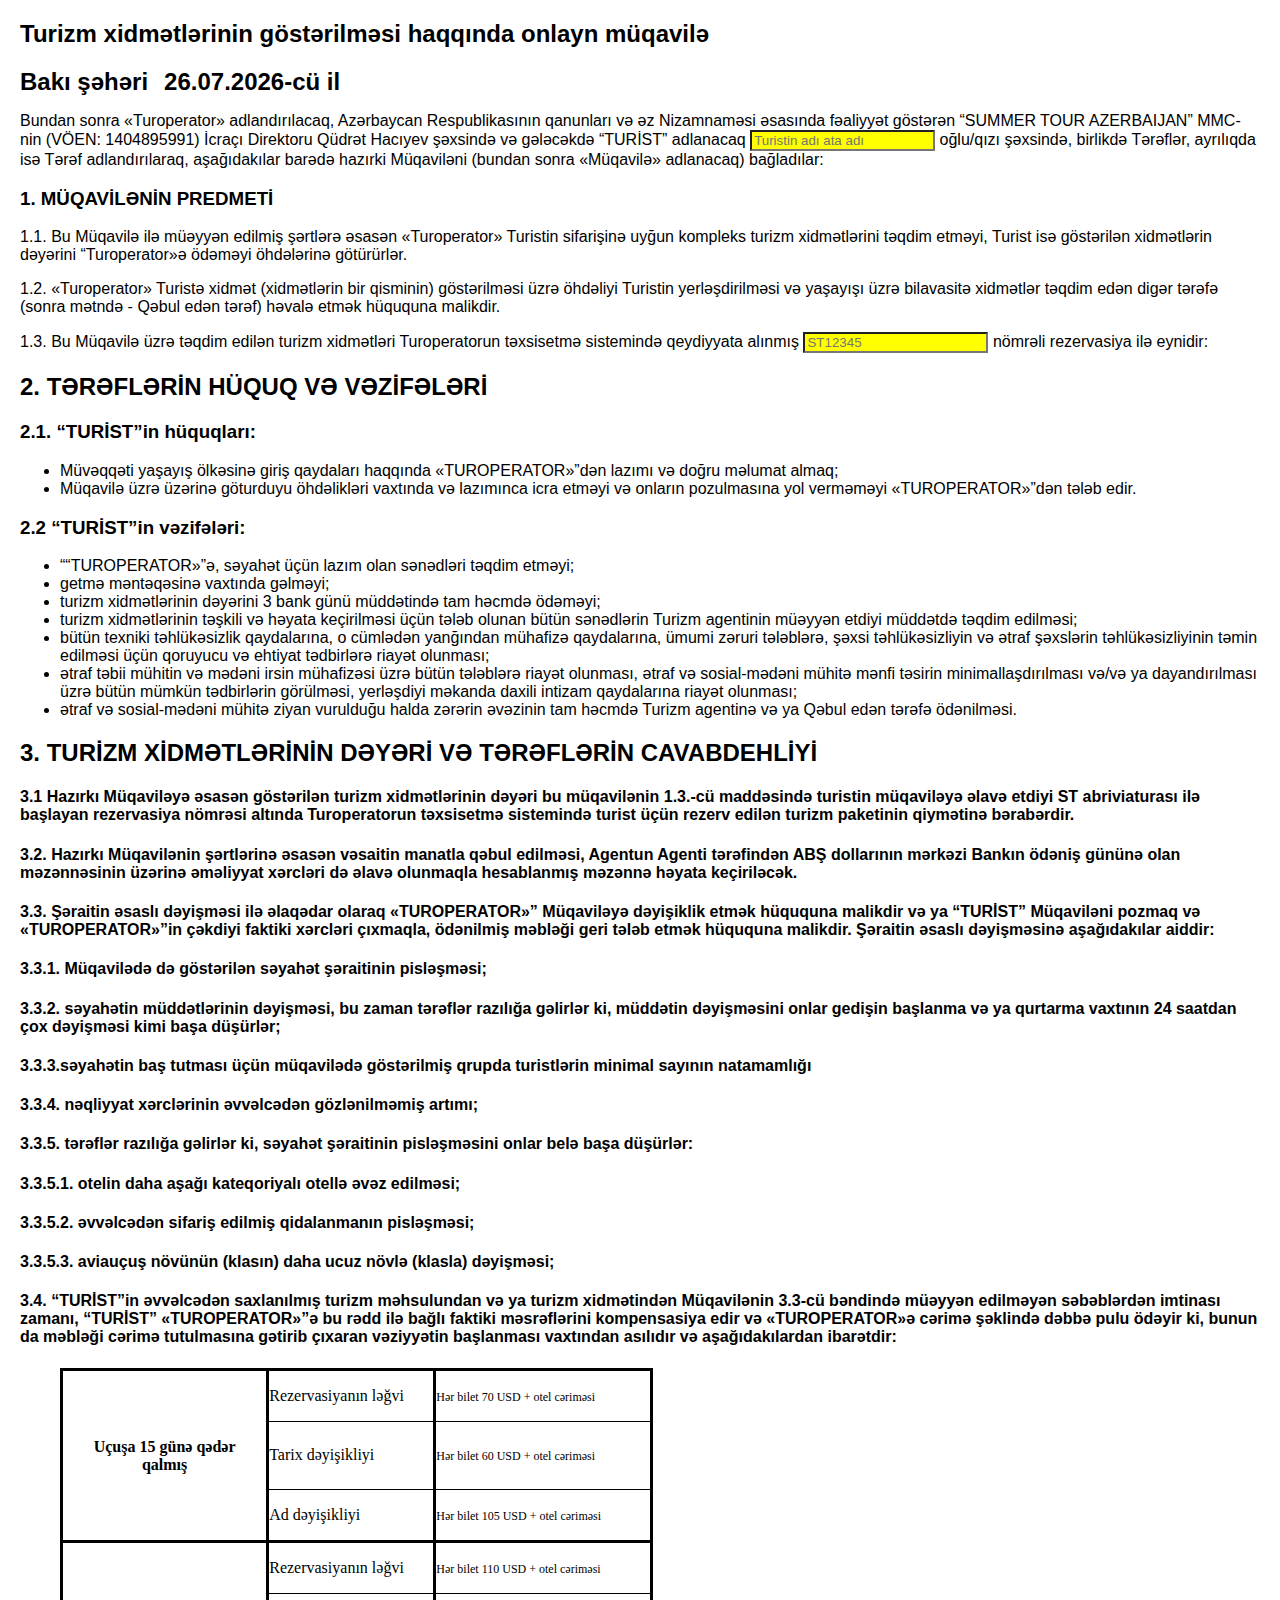
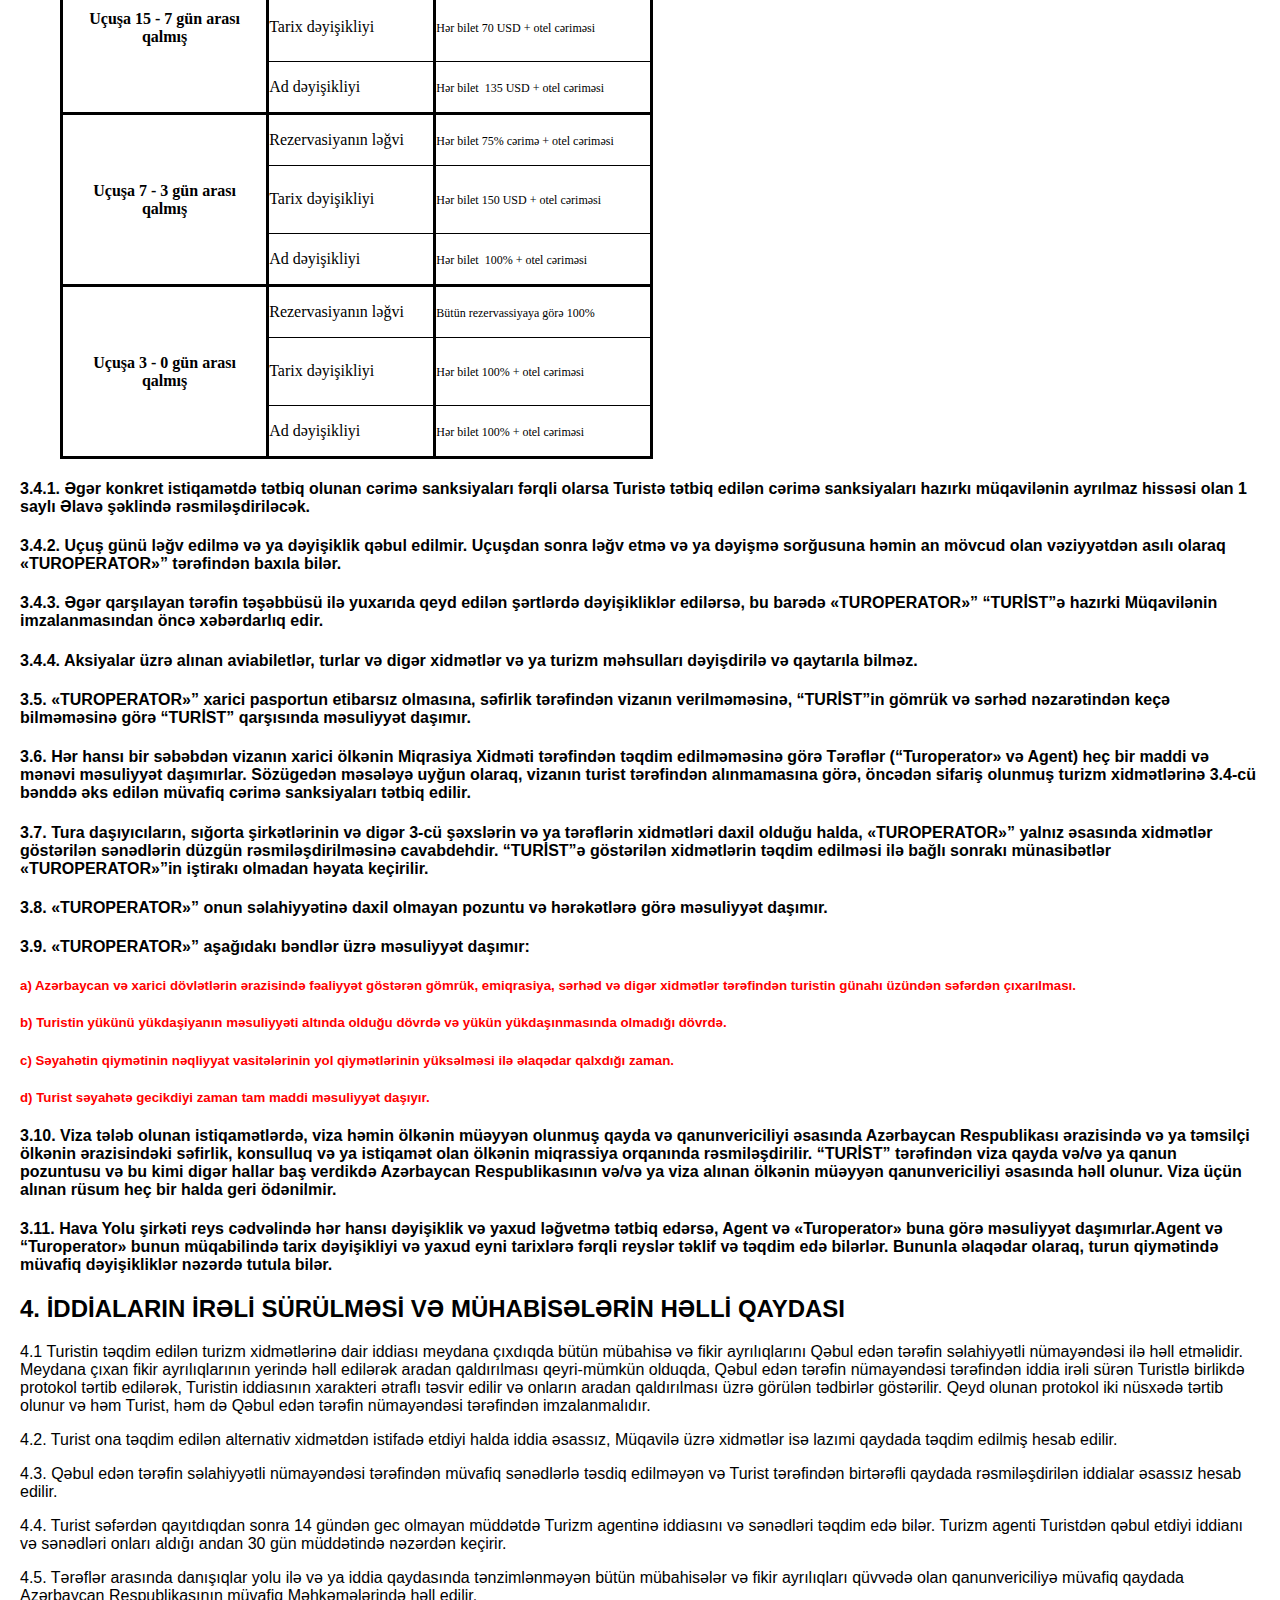
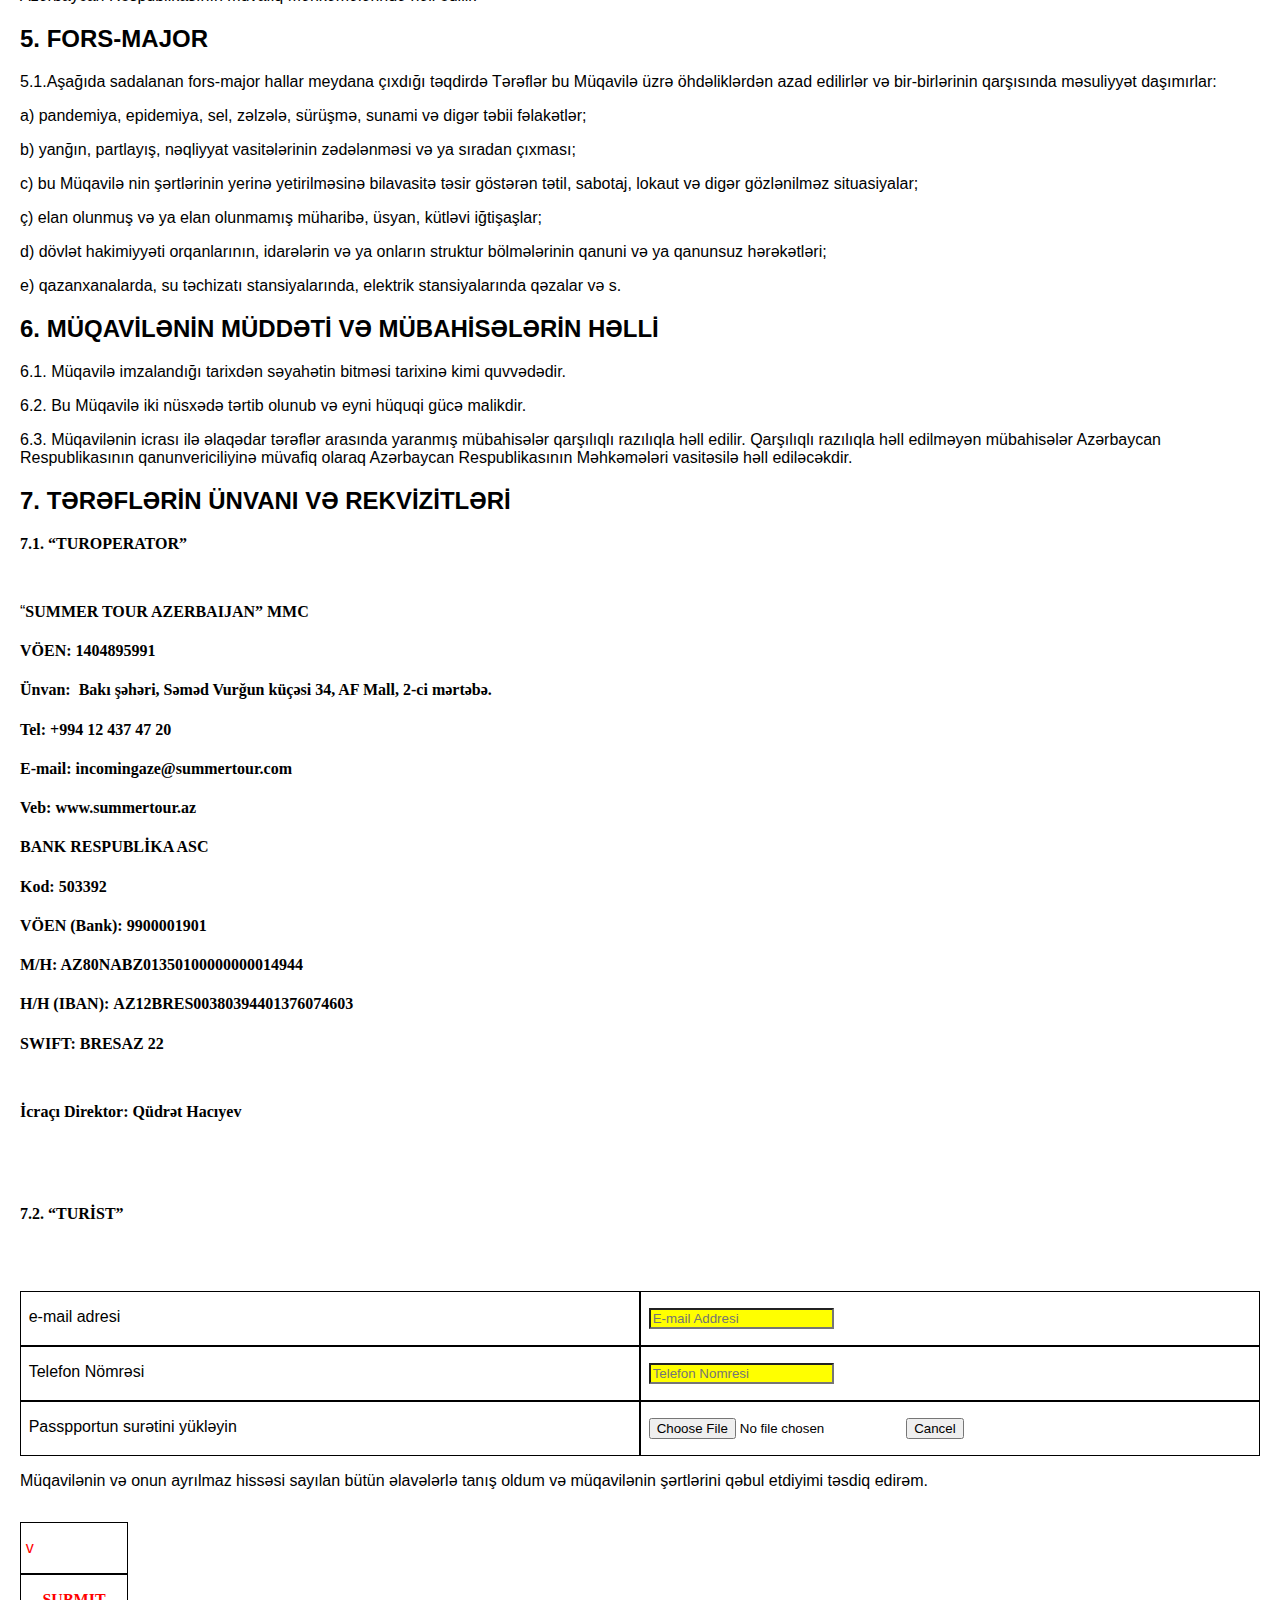
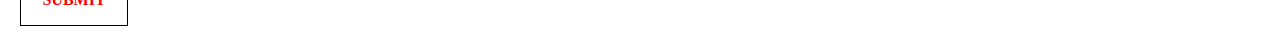
==== commit 79d2c0e3: "Update index.html" ====
--- a/index.html
+++ b/index.html
@@ -382,38 +382,53 @@
             <col width="128*">
             <col width="128*">
         </colgroup>
-        <tbody>
-            <tr valign="top">
-                <td width="50%" style="border: 1px solid #000000; padding: 0in 0.08in">
-                    <p lang="az-Latn-AZ" class="western" align="justify">e-mail adresi</p>
-                </td>
-                <td width="50%" style="border: 1px solid #000000; padding: 0in 0.08in">
-                    <p lang="az-Latn-AZ" class="western" align="justify">
-                        <input type="text" name="Email" id="Email" placeholder="E-mail Addresi" style="background-color: yellow;">
-                    </p>
-                </td>
-            </tr>
-            <tr valign="top">
-                <td width="50%" style="border: 1px solid #000000; padding: 0in 0.08in">
-                    <p lang="az-Latn-AZ" class="western" align="justify">Telefon Nömrəsi</p>
-                </td>
-                <td width="50%" style="border: 1px solid #000000; padding: 0in 0.08in">
-                    <p lang="az-Latn-AZ" class="western" align="justify">
-                        <input type="text" name="Telefon" id="Telefon" placeholder="Telefon Nomresi" style="background-color: yellow;">
-                    </p>
-                </td>
-            </tr>
-            <tr valign="top">
-                <td width="50%" style="border: 1px solid #000000; padding: 0in 0.08in">
-                    <p lang="az-Latn-AZ" class="western" align="justify">Passpportun surətini yükləyin</p>
-                </td>
-                <td width="50%" style="border: 1px solid #000000; padding: 0in 0.08in">
-                    <p lang="az-Latn-AZ" class="western" align="justify">
-                        <input type="file" name="upload" id="upload" accept="image/*" />
-                    </p>
-                </td>
-            </tr>
-        </tbody>
+        <script>
+    function clearFileInput(inputId) {
+        var input = document.getElementById(inputId);
+        input.value = ''; // Clear the input
+    }
+</script>
+
+
+    <colgroup>
+        <col width="128*">
+        <col width="128*">
+    </colgroup>
+    <tbody>
+        <tr valign="top">
+            <td width="50%" style="border: 1px solid #000000; padding: 0in 0.08in">
+                <p lang="az-Latn-AZ" class="western" align="justify">e-mail adresi</p>
+            </td>
+            <td width="50%" style="border: 1px solid #000000; padding: 0in 0.08in">
+                <p lang="az-Latn-AZ" class="western" align="justify">
+                    <input type="text" name="Email" id="Email" placeholder="E-mail Addresi" style="background-color: yellow;">
+                </p>
+            </td>
+        </tr>
+        <tr valign="top">
+            <td width="50%" style="border: 1px solid #000000; padding: 0in 0.08in">
+                <p lang="az-Latn-AZ" class="western" align="justify">Telefon Nömrəsi</p>
+            </td>
+            <td width="50%" style="border: 1px solid #000000; padding: 0in 0.08in">
+                <p lang="az-Latn-AZ" class="western" align="justify">
+                    <input type="text" name="Telefon" id="Telefon" placeholder="Telefon Nomresi" style="background-color: yellow;">
+                </p>
+            </td>
+        </tr>
+        <tr valign="top">
+            <td width="50%" style="border: 1px solid #000000; padding: 0in 0.08in">
+                <p lang="az-Latn-AZ" class="western" align="justify">Passpportun surətini yükləyin</p>
+            </td>
+            <td width="50%" style="border: 1px solid #000000; padding: 0in 0.08in">
+                <p lang="az-Latn-AZ" class="western" align="justify">
+                    <input type="file" name="upload" id="upload" accept=".jpg, .jpeg, .png">
+                    <button type="button" onclick="clearFileInput('upload')">Cancel</button>
+                </p>
+            </td>
+        </tr>
+    </tbody>
+
+
     </table>
     
     <p lang="az-Latn-AZ" class="western" align="justify" style="line-height: 107%; margin-bottom: 0in">
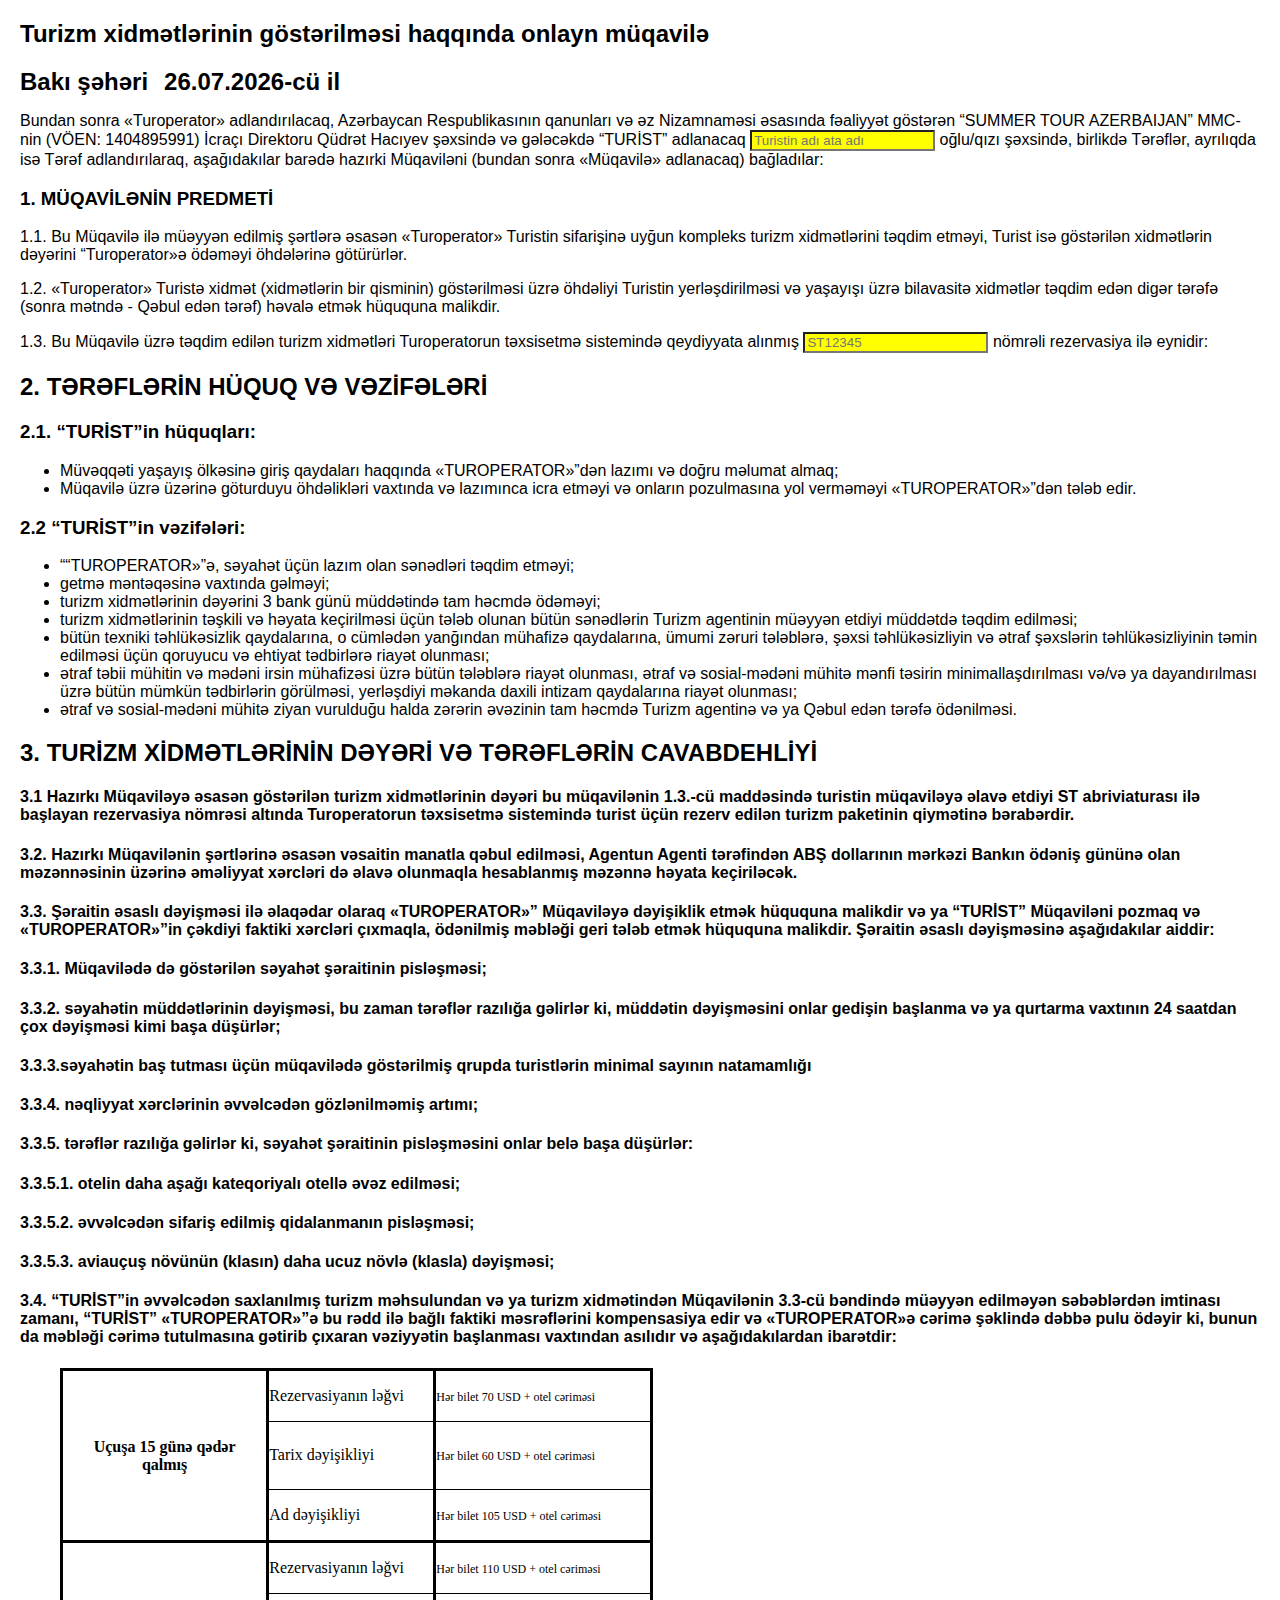
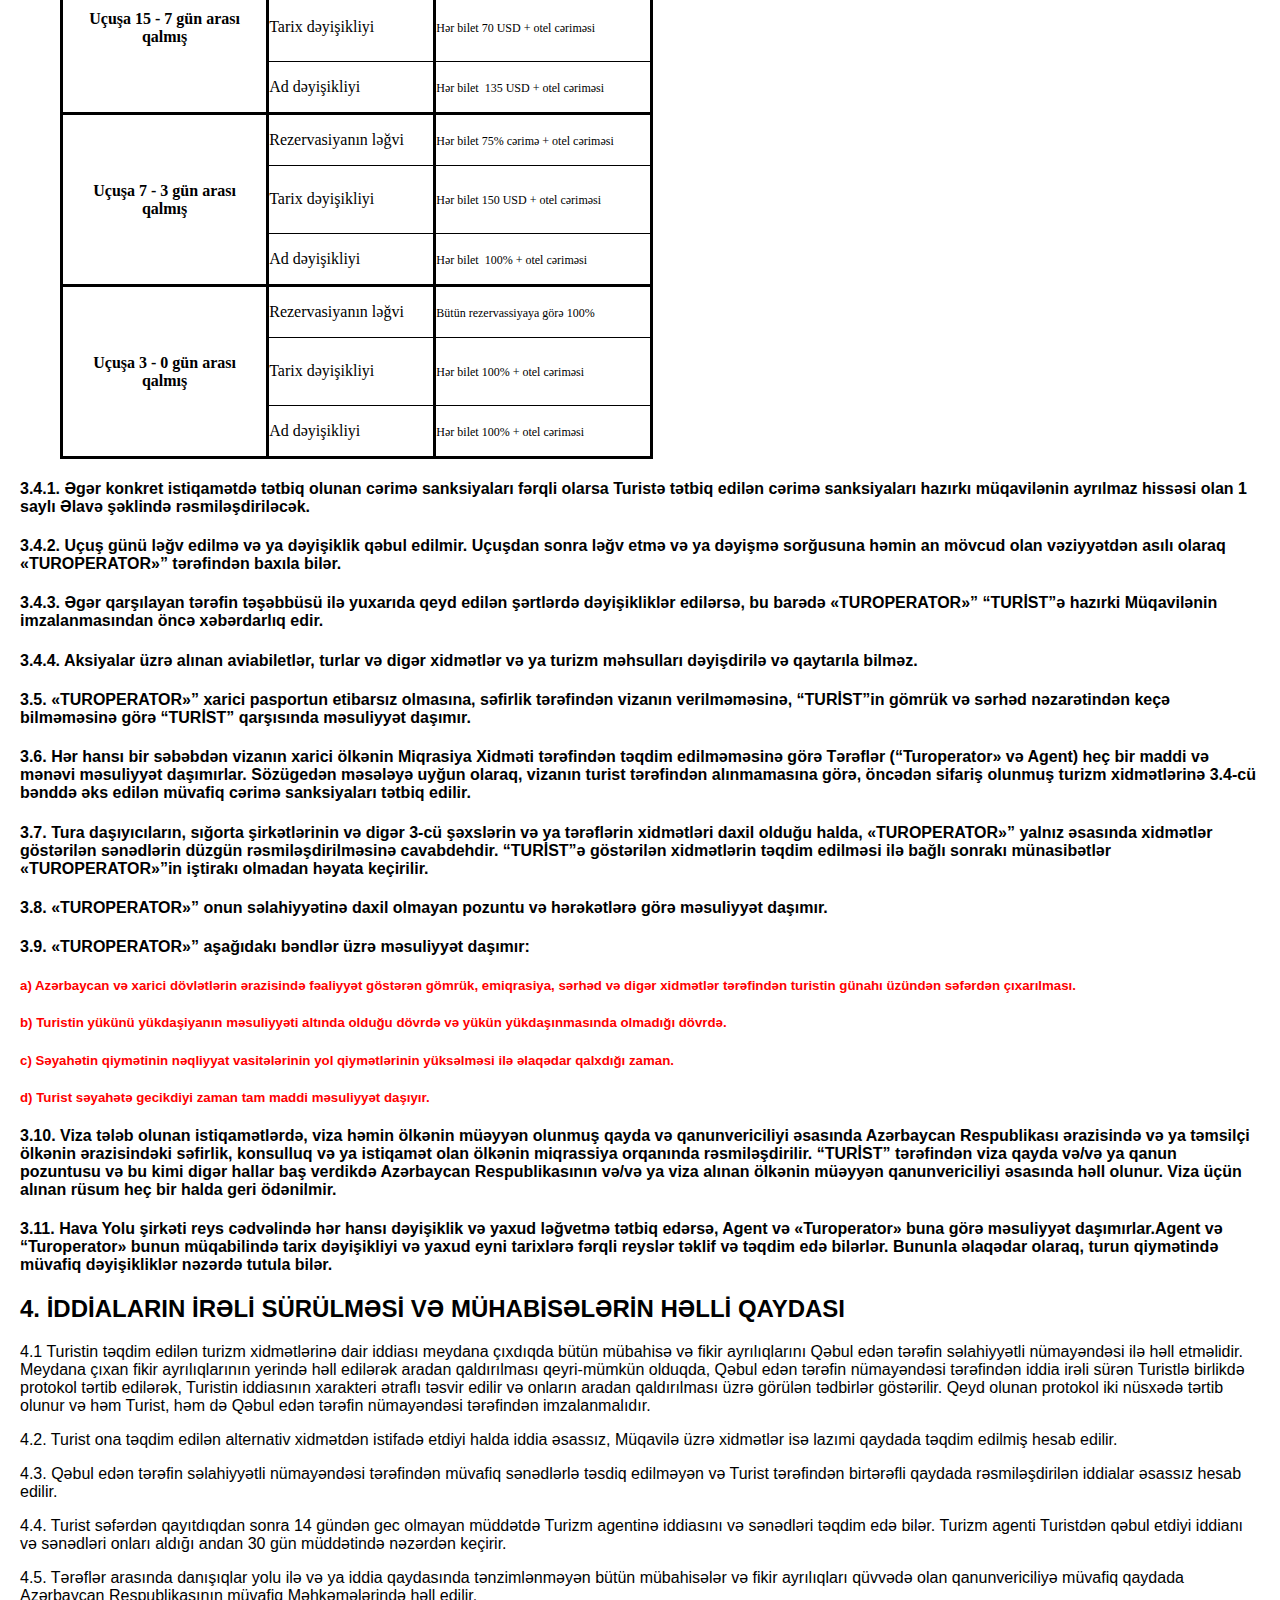
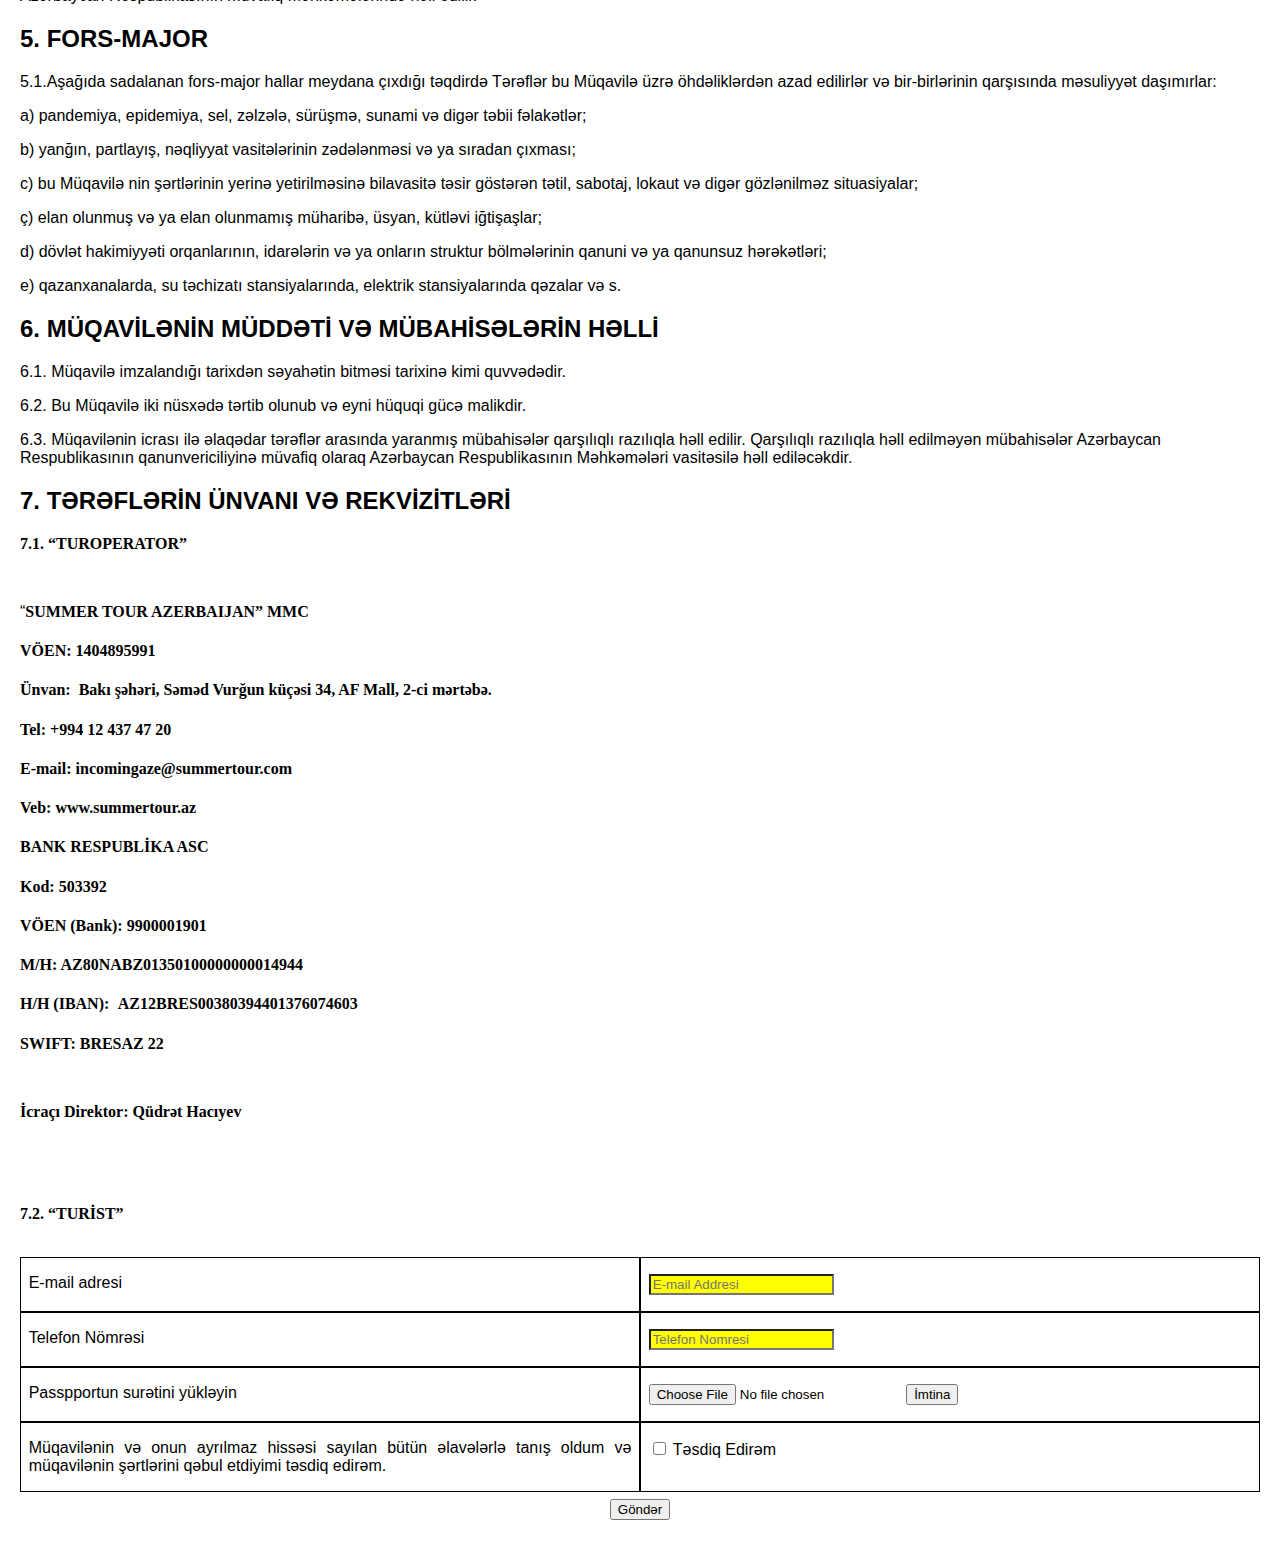
==== commit 7cac9d25: "Update index.html" ====
--- a/index.html
+++ b/index.html
@@ -57,7 +57,8 @@
     <p>Bundan sonra «Turoperator» adlandırılacaq, Azərbaycan Respublikasının qanunları və əz Nizamnaməsi əsasında
         fəaliyyət göstərən “SUMMER TOUR AZERBAIJAN” MMC-nin (VÖEN: 1404895991) İcraçı Direktoru Qüdrət Hacıyev şəxsində
         və gələcəkdə “TURİST” adlanacaq
-        <input style="background-color: yellow;" type="text" placeholder="Turistin adı ata adı" /> oğlu/qızı şəxsində, birlikdə Tərəflər, ayrılıqda isə
+        <input style="background-color: yellow;" type="text" placeholder="Turistin adı ata adı" /> oğlu/qızı şəxsində,
+        birlikdə Tərəflər, ayrılıqda isə
         Tərəf adlandırılaraq, aşağıdakılar barədə hazırki Müqaviləni (bundan sonra «Müqavilə» adlanacaq) bağladılar:
     </p>
 
@@ -82,7 +83,8 @@
     <h3>2.1. “TURİST”in hüquqları:</h3>
     <ul>
         <li>Müvəqqəti yaşayış ölkəsinə giriş qaydaları haqqında «TUROPERATOR»”dən lazımı və doğru məlumat almaq;</li>
-        <li>Müqavilə üzrə üzərinə göturduyu öhdəlikləri vaxtında və lazımınca icra etməyi və onların pozulmasına yol verməməyi «TUROPERATOR»”dən tələb edir.</li>
+        <li>Müqavilə üzrə üzərinə göturduyu öhdəlikləri vaxtında və lazımınca icra etməyi və onların pozulmasına yol
+            verməməyi «TUROPERATOR»”dən tələb edir.</li>
     </ul>
 
     <h3>2.2 “TURİST”in vəzifələri:</h3>
@@ -90,371 +92,687 @@
         <li>““TUROPERATOR»”ə, səyahət üçün lazım olan sənədləri təqdim etməyi;</li>
         <li>getmə məntəqəsinə vaxtında gəlməyi;</li>
         <li>turizm xidmətlərinin dəyərini 3 bank günü müddətində tam həcmdə ödəməyi;</li>
-        <li>turizm xidmətlərinin təşkili və həyata keçirilməsi üçün tələb olunan bütün sənədlərin Turizm agentinin müəyyən etdiyi müddətdə təqdim edilməsi;</li>
-        <li>bütün texniki təhlükəsizlik qaydalarına, o cümlədən yanğından mühafizə qaydalarına, ümumi zəruri tələblərə, şəxsi təhlükəsizliyin və ətraf şəxslərin təhlükəsizliyinin təmin edilməsi üçün qoruyucu və ehtiyat tədbirlərə riayət olunması;</li>
-        <li>ətraf təbii mühitin və mədəni irsin mühafizəsi üzrə bütün tələblərə riayət olunması, ətraf və sosial-mədəni mühitə mənfi təsirin minimallaşdırılması və/və ya dayandırılması üzrə bütün mümkün tədbirlərin görülməsi, yerləşdiyi məkanda daxili intizam qaydalarına riayət olunması;</li>
-        <li>ətraf və sosial-mədəni mühitə ziyan vurulduğu halda zərərin əvəzinin tam həcmdə Turizm agentinə və ya Qəbul edən tərəfə ödənilməsi.</li>
+        <li>turizm xidmətlərinin təşkili və həyata keçirilməsi üçün tələb olunan bütün sənədlərin Turizm agentinin
+            müəyyən etdiyi müddətdə təqdim edilməsi;</li>
+        <li>bütün texniki təhlükəsizlik qaydalarına, o cümlədən yanğından mühafizə qaydalarına, ümumi zəruri tələblərə,
+            şəxsi təhlükəsizliyin və ətraf şəxslərin təhlükəsizliyinin təmin edilməsi üçün qoruyucu və ehtiyat
+            tədbirlərə riayət olunması;</li>
+        <li>ətraf təbii mühitin və mədəni irsin mühafizəsi üzrə bütün tələblərə riayət olunması, ətraf və sosial-mədəni
+            mühitə mənfi təsirin minimallaşdırılması və/və ya dayandırılması üzrə bütün mümkün tədbirlərin görülməsi,
+            yerləşdiyi məkanda daxili intizam qaydalarına riayət olunması;</li>
+        <li>ətraf və sosial-mədəni mühitə ziyan vurulduğu halda zərərin əvəzinin tam həcmdə Turizm agentinə və ya Qəbul
+            edən tərəfə ödənilməsi.</li>
     </ul>
 
     <h2>3. TURİZM XİDMƏTLƏRİNİN DƏYƏRİ VƏ TƏRƏFLƏRİN CAVABDEHLİYİ</h2>
 
-  <h4>3.1 Hazırkı Müqaviləyə əsasən göstərilən turizm xidmətlərinin dəyəri bu müqavilənin 1.3.-cü maddəsində turistin müqaviləyə əlavə etdiyi ST abriviaturası ilə başlayan rezervasiya nömrəsi altında Turoperatorun təxsisetmə sistemində turist üçün rezerv edilən turizm paketinin qiymətinə bərabərdir.</h4>
-  <h4>3.2. Hazırkı Müqavilənin şərtlərinə əsasən vəsaitin manatla qəbul edilməsi, Agentun Agenti tərəfindən ABŞ dollarının mərkəzi Bankın ödəniş gününə olan məzənnəsinin üzərinə  əməliyyat xərcləri də əlavə olunmaqla hesablanmış məzənnə həyata keçiriləcək.</h4>
-  <h4>3.3. Şəraitin əsaslı dəyişməsi ilə əlaqədar olaraq «TUROPERATOR»” Müqaviləyə dəyişiklik etmək hüququna malikdir və ya “TURİST” Müqaviləni pozmaq və «TUROPERATOR»”in çəkdiyi faktiki xərcləri çıxmaqla, ödənilmiş məbləği geri tələb etmək hüququna malikdir. Şəraitin əsaslı dəyişməsinə aşağıdakılar aiddir:</h4>
-  <h4>3.3.1. Müqavilədə də göstərilən səyahət şəraitinin pisləşməsi;</h4>
-  <h4>3.3.2. səyahətin müddətlərinin dəyişməsi, bu zaman tərəflər razılığa gəlirlər ki, müddətin dəyişməsini onlar gedişin başlanma və ya qurtarma vaxtının 24 saatdan çox dəyişməsi kimi başa düşürlər;</h4>
-  <h4>3.3.3.səyahətin baş tutması üçün müqavilədə göstərilmiş qrupda turistlərin minimal sayının natamamlığı<h4>
-  <h4>3.3.4. nəqliyyat xərclərinin əvvəlcədən gözlənilməmiş artımı;</h4>
-  <h4>3.3.5. tərəflər razılığa gəlirlər ki, səyahət şəraitinin pisləşməsini onlar belə başa düşürlər:</h4>
-  <h4>3.3.5.1. otelin daha aşağı kateqoriyalı otellə əvəz edilməsi;</h4>
-  <h4>3.3.5.2. əvvəlcədən sifariş edilmiş qidalanmanın pisləşməsi;</h4>
-  <h4>3.3.5.3. aviauçuş növünün (klasın) daha ucuz növlə (klasla) dəyişməsi;</h4>
-  <h4>3.4. “TURİST”in əvvəlcədən saxlanılmış turizm məhsulundan və ya turizm xidmətindən Müqavilənin 3.3-cü bəndində müəyyən edilməyən səbəblərdən imtinası zamanı, “TURİST” «TUROPERATOR»”ə bu rədd ilə bağlı faktiki məsrəflərini kompensasiya edir və «TUROPERATOR»ə  cərimə şəklində dəbbə pulu ödəyir ki, bunun da məbləği cərimə tutulmasına gətirib çıxaran vəziyyətin başlanması vaxtından asılıdır və aşağıdakılardan ibarətdir:</h4>
-  <dl>
-	<dd>
-	<table width="593" cellpadding="7" cellspacing="0">
-		<colgroup><col width="186">
-
-		<col width="155">
-
-		<col width="204">
-
-		</colgroup><tbody>
-			<tr>
-				<td width="186" height="2" style="border-top: 2.25pt solid #000000; border-bottom: none; border-left: 2.25pt solid #000000; border-right: 2.25pt solid #000000; padding: 0in 0.08in"><p lang="az-Latn-AZ" class="western" align="center">
-					<font color="#000000">&nbsp;</font></p>
-				</td>
-				<td width="155" style="border-top: 2.25pt solid #000000; border-bottom: 1.00pt solid #000000; border-left: none; border-right: 2.25pt solid #000000; padding-top: 0in; padding-bottom: 0in; padding-left: 0in; padding-right: 0.08in"><p lang="az-Latn-AZ" class="western">
-					<font color="#000000"><font face="Times New Roman, serif">Rezervasiyanın
-					ləğvi</font></font></p>
-				</td>
-				<td width="204" style="border-top: 2.25pt solid #000000; border-bottom: 1.00pt solid #000000; border-left: none; border-right: 2.25pt solid #000000; padding-top: 0in; padding-bottom: 0in; padding-left: 0in; padding-right: 0.08in"><p lang="az-Latn-AZ" class="western">
-					<font color="#000000"><font face="Times New Roman, serif"><font size="2" style="font-size: 9pt">Hər
-					bilet 70 USD + otel cəriməsi</font></font></font></p>
-				</td>
-			</tr>
-			<tr>
-				<td width="186" height="5" style="border-top: none; border-bottom: none; border-left: 2.25pt solid #000000; border-right: 2.25pt solid #000000; padding: 0in 0.08in"><p lang="az-Latn-AZ" class="western" align="center">
-					<font color="#000000"><font face="Times New Roman, serif"><b>Uçuşa
-					15 günə qədər qalmış</b></font></font></p>
-				</td>
-				<td width="155" style="border-top: none; border-bottom: 1.00pt solid #000000; border-left: none; border-right: 2.25pt solid #000000; padding-top: 0in; padding-bottom: 0in; padding-left: 0in; padding-right: 0.08in"><p lang="az-Latn-AZ" class="western">
-					<font color="#000000"><font face="Times New Roman, serif">Tarix
-					dəyişikliyi</font></font></p>
-				</td>
-				<td width="204" style="border-top: none; border-bottom: 1.00pt solid #000000; border-left: none; border-right: 2.25pt solid #000000; padding-top: 0in; padding-bottom: 0in; padding-left: 0in; padding-right: 0.08in"><p lang="az-Latn-AZ" class="western">
-					<font color="#000000"><font face="Times New Roman, serif"><font size="2" style="font-size: 9pt">Hər
-					bilet 60 USD + otel cəriməsi</font></font></font></p>
-				</td>
-			</tr>
-			<tr>
-				<td width="186" height="6" style="border-top: none; border-bottom: 2.25pt solid #000000; border-left: 2.25pt solid #000000; border-right: 2.25pt solid #000000; padding: 0in 0.08in"><p lang="az-Latn-AZ" class="western" align="center">
-					<font color="#000000">&nbsp;</font></p>
-				</td>
-				<td width="155" style="border-top: none; border-bottom: 2.25pt solid #000000; border-left: none; border-right: 2.25pt solid #000000; padding-top: 0in; padding-bottom: 0in; padding-left: 0in; padding-right: 0.08in"><p lang="az-Latn-AZ" class="western">
-					<font color="#000000"><font face="Times New Roman, serif">Ad
-					dəyişikliyi</font></font></p>
-				</td>
-				<td width="204" style="border-top: none; border-bottom: 2.25pt solid #000000; border-left: none; border-right: 2.25pt solid #000000; padding-top: 0in; padding-bottom: 0in; padding-left: 0in; padding-right: 0.08in"><p lang="az-Latn-AZ" class="western">
-					<font color="#000000"><font face="Times New Roman, serif"><font size="2" style="font-size: 9pt">Hər
-					bilet 105 USD + otel cəriməsi</font></font></font></p>
-				</td>
-			</tr>
-			<tr></tr>
-			<tr></tr>
-		</tbody>
-		<tbody>
-			<tr>
-				<td width="186" height="5" style="border-top: none; border-bottom: none; border-left: 2.25pt solid #000000; border-right: 2.25pt solid #000000; padding: 0in 0.08in"><p lang="az-Latn-AZ" class="western" align="center">
-					<font color="#000000">&nbsp;</font></p>
-				</td>
-				<td width="155" style="border-top: none; border-bottom: 1.00pt solid #000000; border-left: none; border-right: 2.25pt solid #000000; padding-top: 0in; padding-bottom: 0in; padding-left: 0in; padding-right: 0.08in"><p lang="az-Latn-AZ" class="western">
-					<font color="#000000"><font face="Times New Roman, serif">Rezervasiyanın
-					ləğvi</font></font></p>
-				</td>
-				<td width="204" style="border-top: none; border-bottom: 1.00pt solid #000000; border-left: none; border-right: 2.25pt solid #000000; padding-top: 0in; padding-bottom: 0in; padding-left: 0in; padding-right: 0.08in"><p lang="az-Latn-AZ" class="western">
-					<font color="#000000"><font face="Times New Roman, serif"><font size="2" style="font-size: 9pt">Hər
-					bilet 110 USD + otel cəriməsi</font></font></font></p>
-				</td>
-			</tr>
-			<tr>
-				<td width="186" height="5" style="border-top: none; border-bottom: none; border-left: 2.25pt solid #000000; border-right: 2.25pt solid #000000; padding: 0in 0.08in"><p lang="az-Latn-AZ" class="western" align="center">
-					<font color="#000000"><font face="Times New Roman, serif"><b>Uçuşa
-					15 - 7 gün arası qalmış</b></font></font></p>
-				</td>
-				<td width="155" style="border-top: none; border-bottom: 1.00pt solid #000000; border-left: none; border-right: 2.25pt solid #000000; padding-top: 0in; padding-bottom: 0in; padding-left: 0in; padding-right: 0.08in"><p lang="az-Latn-AZ" class="western">
-					<font color="#000000"><font face="Times New Roman, serif">Tarix
-					dəyişikliyi</font></font></p>
-				</td>
-				<td width="204" style="border-top: none; border-bottom: 1.00pt solid #000000; border-left: none; border-right: 2.25pt solid #000000; padding-top: 0in; padding-bottom: 0in; padding-left: 0in; padding-right: 0.08in"><p lang="az-Latn-AZ" class="western">
-					<font color="#000000"><font face="Times New Roman, serif"><font size="2" style="font-size: 9pt">Hər
-					bilet 70 USD + otel cəriməsi</font></font></font></p>
-				</td>
-			</tr>
-			<tr>
-				<td width="186" height="6" style="border-top: none; border-bottom: 2.25pt solid #000000; border-left: 2.25pt solid #000000; border-right: 2.25pt solid #000000; padding: 0in 0.08in"><p lang="az-Latn-AZ" class="western" align="center">
-					<font color="#000000">&nbsp;</font></p>
-				</td>
-				<td width="155" style="border-top: none; border-bottom: 2.25pt solid #000000; border-left: none; border-right: 2.25pt solid #000000; padding-top: 0in; padding-bottom: 0in; padding-left: 0in; padding-right: 0.08in"><p lang="az-Latn-AZ" class="western">
-					<font color="#000000"><font face="Times New Roman, serif">Ad
-					dəyişikliyi</font></font></p>
-				</td>
-				<td width="204" style="border-top: none; border-bottom: 2.25pt solid #000000; border-left: none; border-right: 2.25pt solid #000000; padding-top: 0in; padding-bottom: 0in; padding-left: 0in; padding-right: 0.08in"><p lang="az-Latn-AZ" class="western">
-					<font color="#000000"><font face="Times New Roman, serif"><font size="2" style="font-size: 9pt">Hər
-					bilet &nbsp;135 USD + otel cəriməsi</font></font></font></p>
-				</td>
-			</tr>
-			<tr></tr>
-			<tr></tr>
-		</tbody>
-		<tbody>
-			<tr>
-				<td width="186" height="2" style="border-top: none; border-bottom: none; border-left: 2.25pt solid #000000; border-right: 2.25pt solid #000000; padding: 0in 0.08in"><p lang="az-Latn-AZ" class="western" align="center">
-					<font color="#000000">&nbsp;</font></p>
-				</td>
-				<td width="155" style="border-top: none; border-bottom: 1.00pt solid #000000; border-left: none; border-right: 2.25pt solid #000000; padding-top: 0in; padding-bottom: 0in; padding-left: 0in; padding-right: 0.08in"><p lang="az-Latn-AZ" class="western">
-					<font color="#000000"><font face="Times New Roman, serif">Rezervasiyanın
-					ləğvi</font></font></p>
-				</td>
-				<td width="204" style="border-top: none; border-bottom: 1.00pt solid #000000; border-left: none; border-right: 2.25pt solid #000000; padding-top: 0in; padding-bottom: 0in; padding-left: 0in; padding-right: 0.08in"><p lang="az-Latn-AZ" class="western">
-					<font color="#000000"><font face="Times New Roman, serif"><font size="2" style="font-size: 9pt">Hər
-					bilet 75% cərimə + otel cəriməsi</font></font></font></p>
-				</td>
-			</tr>
-			<tr>
-				<td width="186" height="5" style="border-top: none; border-bottom: none; border-left: 2.25pt solid #000000; border-right: 2.25pt solid #000000; padding: 0in 0.08in"><p lang="az-Latn-AZ" class="western" align="center">
-					<font color="#000000"><font face="Times New Roman, serif"><b>Uçuşa
-					7 - 3 gün arası qalmış</b></font></font></p>
-				</td>
-				<td width="155" style="border-top: none; border-bottom: 1.00pt solid #000000; border-left: none; border-right: 2.25pt solid #000000; padding-top: 0in; padding-bottom: 0in; padding-left: 0in; padding-right: 0.08in"><p lang="az-Latn-AZ" class="western">
-					<font color="#000000"><font face="Times New Roman, serif">Tarix
-					dəyişikliyi</font></font></p>
-				</td>
-				<td width="204" style="border-top: none; border-bottom: 1.00pt solid #000000; border-left: none; border-right: 2.25pt solid #000000; padding-top: 0in; padding-bottom: 0in; padding-left: 0in; padding-right: 0.08in"><p lang="az-Latn-AZ" class="western">
-					<font color="#000000"><font face="Times New Roman, serif"><font size="2" style="font-size: 9pt">Hər
-					bilet 150 USD + otel cəriməsi</font></font></font></p>
-				</td>
-			</tr>
-			<tr>
-				<td width="186" height="6" style="border-top: none; border-bottom: 2.25pt solid #000000; border-left: 2.25pt solid #000000; border-right: 2.25pt solid #000000; padding: 0in 0.08in"><p lang="az-Latn-AZ" class="western" align="center">
-					<font color="#000000">&nbsp;</font></p>
-				</td>
-				<td width="155" style="border-top: none; border-bottom: 2.25pt solid #000000; border-left: none; border-right: 2.25pt solid #000000; padding-top: 0in; padding-bottom: 0in; padding-left: 0in; padding-right: 0.08in"><p lang="az-Latn-AZ" class="western">
-					<font color="#000000"><font face="Times New Roman, serif">Ad
-					dəyişikliyi</font></font></p>
-				</td>
-				<td width="204" style="border-top: none; border-bottom: 2.25pt solid #000000; border-left: none; border-right: 2.25pt solid #000000; padding-top: 0in; padding-bottom: 0in; padding-left: 0in; padding-right: 0.08in"><p lang="az-Latn-AZ" class="western">
-					<font color="#000000"><font face="Times New Roman, serif"><font size="2" style="font-size: 9pt"><span lang="ru-RU">Hər
-					bilet &nbsp;100% + otel cəriməsi</span></font></font></font></p>
-				</td>
-			</tr>
-			<tr></tr>
-			<tr></tr>
-		</tbody>
-		<tbody>
-			<tr>
-				<td width="186" height="5" style="border-top: none; border-bottom: none; border-left: 2.25pt solid #000000; border-right: 2.25pt solid #000000; padding: 0in 0.08in"><p lang="az-Latn-AZ" class="western" align="center">
-					<font color="#000000">&nbsp;</font></p>
-				</td>
-				<td width="155" style="border-top: none; border-bottom: 1.00pt solid #000000; border-left: none; border-right: 2.25pt solid #000000; padding-top: 0in; padding-bottom: 0in; padding-left: 0in; padding-right: 0.08in"><p lang="az-Latn-AZ" class="western">
-					<font color="#000000"><font face="Times New Roman, serif">Rezervasiyanın
-					ləğvi</font></font></p>
-				</td>
-				<td width="204" style="border-top: none; border-bottom: 1.00pt solid #000000; border-left: none; border-right: 2.25pt solid #000000; padding-top: 0in; padding-bottom: 0in; padding-left: 0in; padding-right: 0.08in"><p lang="az-Latn-AZ" class="western">
-					<font color="#000000"><font face="Times New Roman, serif"><font size="2" style="font-size: 9pt"><span lang="ru-RU">Bütün
-					rezervassiyaya görə 100%</span></font></font></font></p>
-				</td>
-			</tr>
-			<tr>
-				<td width="186" height="5" style="border-top: none; border-bottom: none; border-left: 2.25pt solid #000000; border-right: 2.25pt solid #000000; padding: 0in 0.08in"><p lang="az-Latn-AZ" class="western" align="center">
-					<font color="#000000"><font face="Times New Roman, serif"><b>Uçuşa
-					3 - 0 gün arası qalmış</b></font></font></p>
-				</td>
-				<td width="155" style="border-top: none; border-bottom: 1.00pt solid #000000; border-left: none; border-right: 2.25pt solid #000000; padding-top: 0in; padding-bottom: 0in; padding-left: 0in; padding-right: 0.08in"><p lang="az-Latn-AZ" class="western">
-					<font color="#000000"><font face="Times New Roman, serif">Tarix
-					dəyişikliyi</font></font></p>
-				</td>
-				<td width="204" style="border-top: none; border-bottom: 1.00pt solid #000000; border-left: none; border-right: 2.25pt solid #000000; padding-top: 0in; padding-bottom: 0in; padding-left: 0in; padding-right: 0.08in"><p lang="az-Latn-AZ" class="western">
-					<font color="#000000"><font face="Times New Roman, serif"><font size="2" style="font-size: 9pt">Hər
-					bilet 100% + otel cəriməsi</font></font></font></p>
-				</td>
-			</tr>
-			<tr>
-				<td width="186" height="3" style="border-top: none; border-bottom: 2.25pt solid #000000; border-left: 2.25pt solid #000000; border-right: 2.25pt solid #000000; padding: 0in 0.08in"><p lang="az-Latn-AZ" class="western" align="center">
-					<font color="#000000">&nbsp;&nbsp;</font></p>
-				</td>
-				<td width="155" style="border-top: none; border-bottom: 2.25pt solid #000000; border-left: none; border-right: 2.25pt solid #000000; padding-top: 0in; padding-bottom: 0in; padding-left: 0in; padding-right: 0.08in"><p lang="az-Latn-AZ" class="western">
-					<font color="#000000"><font face="Times New Roman, serif">Ad
-					dəyişikliyi</font></font></p>
-				</td>
-				<td width="204" style="border-top: none; border-bottom: 2.25pt solid #000000; border-left: none; border-right: 2.25pt solid #000000; padding-top: 0in; padding-bottom: 0in; padding-left: 0in; padding-right: 0.08in"><p lang="az-Latn-AZ" class="western">
-					<font color="#000000"><font face="Times New Roman, serif"><font size="2" style="font-size: 9pt">Hər
-					bilet 100% + otel cəriməsi</font></font></font></p>
-				</td>
-			</tr>
-		</tbody>
-	</table>
-</dd></dl>
-<h4>3.4.1. Əgər konkret istiqamətdə tətbiq olunan cərimə sanksiyaları fərqli olarsa Turistə tətbiq edilən cərimə sanksiyaları hazırkı müqavilənin ayrılmaz hissəsi olan 1 saylı Əlavə şəklində rəsmiləşdiriləcək.</h4>
-  <h4>3.4.2. Uçuş günü ləğv edilmə və ya dəyişiklik qəbul edilmir. Uçuşdan sonra ləğv etmə və ya dəyişmə sorğusuna həmin an mövcud olan vəziyyətdən asılı olaraq «TUROPERATOR»” tərəfindən baxıla bilər.</h4>
-  <h4>3.4.3. Əgər qarşılayan tərəfin təşəbbüsü ilə yuxarıda qeyd edilən şərtlərdə dəyişikliklər edilərsə, bu barədə «TUROPERATOR»” “TURİST”ə hazırki Müqavilənin imzalanmasından öncə xəbərdarlıq edir.</h4>
-  <h4>3.4.4. Aksiyalar üzrə alınan aviabiletlər, turlar və digər xidmətlər və ya turizm məhsulları dəyişdirilə və qaytarıla bilməz.</h4>
-  <h4>3.5. «TUROPERATOR»” xarici pasportun etibarsız olmasına, səfirlik tərəfindən vizanın verilməməsinə, “TURİST”in gömrük və sərhəd nəzarətindən keçə bilməməsinə görə “TURİST” qarşısında məsuliyyət daşımır.</h4>
-  <h4>3.6. Hər hansı bir səbəbdən vizanın xarici ölkənin Miqrasiya Xidməti tərəfindən təqdim edilməməsinə görə Tərəflər (“Turoperator» və Agent) heç bir maddi və mənəvi məsuliyyət daşımırlar. Sözügedən məsələyə uyğun olaraq, vizanın turist tərəfindən alınmamasına görə,  öncədən sifariş olunmuş turizm xidmətlərinə 3.4-cü bənddə əks edilən müvafiq cərimə sanksiyaları tətbiq edilir.<h4>
-  <h4>3.7. Tura daşıyıcıların, sığorta şirkətlərinin və digər 3-cü şəxslərin və ya tərəflərin xidmətləri daxil olduğu halda, «TUROPERATOR»” yalnız əsasında xidmətlər göstərilən sənədlərin düzgün rəsmiləşdirilməsinə cavabdehdir. “TURİST”ə  göstərilən xidmətlərin təqdim edilməsi ilə bağlı sonrakı münasibətlər «TUROPERATOR»”in iştirakı olmadan həyata keçirilir.</h4>
-  <h4>3.8. «TUROPERATOR»” onun səlahiyyətinə daxil olmayan pozuntu və hərəkətlərə görə məsuliyyət daşımır.</h4>
-  <h4>3.9. «TUROPERATOR»” aşağıdakı bəndlər üzrə məsuliyyət daşımır:</h4>
-  <h5 style="font-weight: bold;color: red;">a) Azərbaycan və xarici dövlətlərin ərazisində fəaliyyət göstərən gömrük, emiqrasiya, sərhəd və digər xidmətlər tərəfindən turistin günahı üzündən səfərdən çıxarılması.</h5>
-  <h5 style="font-weight: bold;color: red;">b) Turistin yükünü yükdaşiyanın məsuliyyəti altında olduğu dövrdə və yükün yükdaşınmasında olmadığı dövrdə.</h5>
-  <h5 style="font-weight: bold;color: red;">c) Səyahətin qiymətinin nəqliyyat vasitələrinin yol qiymətlərinin yüksəlməsi ilə əlaqədar qalxdığı zaman.</h5>
-  <h5 style="font-weight: bold;color: red;">d) Turist səyahətə gecikdiyi zaman tam maddi məsuliyyət daşıyır.</h5>
-  <h4>3.10. Viza tələb olunan istiqamətlərdə, viza həmin ölkənin müəyyən olunmuş qayda və qanunvericiliyi əsasında Azərbaycan Respublikası ərazisində və ya təmsilçi ölkənin ərazisindəki səfirlik, konsulluq və ya istiqamət olan ölkənin miqrassiya orqanında rəsmiləşdirilir. “TURİST”  tərəfindən viza qayda və/və ya qanun pozuntusu və bu kimi digər hallar baş verdikdə Azərbaycan Respublikasının və/və ya viza alınan ölkənin müəyyən qanunvericiliyi əsasında həll olunur. Viza üçün alınan rüsum heç bir halda geri ödənilmir.</h4>
-  <h4>3.11. Hava Yolu şirkəti reys cədvəlində hər hansı dəyişiklik və yaxud ləğvetmə tətbiq edərsə, Agent və «Turoperator»  buna görə məsuliyyət daşımırlar.Agent və “Turoperator» bunun müqabilində tarix dəyişikliyi və yaxud eyni tarixlərə fərqli reyslər təklif və təqdim edə bilərlər. Bununla əlaqədar olaraq, turun qiymətində müvafiq dəyişikliklər nəzərdə tutula bilər.</h4>
-  <h2>4. İDDİALARIN İRƏLİ SÜRÜLMƏSİ VƏ MÜHABİSƏLƏRİN HƏLLİ QAYDASI</h2>
-  <p>4.1 Turistin təqdim edilən turizm xidmətlərinə dair iddiası meydana çıxdıqda bütün mübahisə və fikir ayrılıqlarını Qəbul edən tərəfin səlahiyyətli nümayəndəsi ilə həll etməlidir. Meydana çıxan fikir ayrılıqlarının yerində həll edilərək aradan qaldırılması qeyri-mümkün olduqda, Qəbul edən tərəfin nümayəndəsi tərəfindən iddia irəli sürən Turistlə birlikdə protokol tərtib edilərək, Turistin iddiasının xarakteri ətraflı təsvir edilir və onların aradan qaldırılması üzrə görülən tədbirlər göstərilir. Qeyd olunan protokol iki nüsxədə tərtib olunur və həm Turist, həm də Qəbul edən tərəfin nümayəndəsi tərəfindən imzalanmalıdır.</p>
-
-  <p>4.2. Turist ona təqdim edilən alternativ xidmətdən istifadə etdiyi halda iddia əsassız, Müqavilə üzrə xidmətlər isə lazımi qaydada təqdim edilmiş hesab edilir.</p>
-  <p>4.3. Qəbul edən tərəfin səlahiyyətli nümayəndəsi tərəfindən müvafiq sənədlərlə təsdiq edilməyən və Turist tərəfindən birtərəfli qaydada rəsmiləşdirilən iddialar əsassız hesab edilir.</p>
-  
-  <p>4.4. Turist səfərdən qayıtdıqdan sonra 14 gündən gec olmayan müddətdə Turizm agentinə iddiasını və sənədləri təqdim edə bilər. Turizm agenti Turistdən qəbul etdiyi iddianı və sənədləri onları aldığı andan 30 gün müddətində nəzərdən keçirir.</p>
-  
-  <p>4.5. Tərəflər arasında danışıqlar yolu ilə və ya iddia qaydasında tənzimlənməyən bütün mübahisələr və fikir ayrılıqları qüvvədə olan qanunvericiliyə müvafiq qaydada Azərbaycan Respublikasının müvafiq Məhkəmələrində həll edilir.</p>
-
-  <h2>5. FORS-MAJOR</h2>
-  <p>5.1.Aşağıda sadalanan fors-major hallar meydana çıxdığı təqdirdə Tərəflər bu Müqavilə üzrə öhdəliklərdən azad edilirlər və bir-birlərinin qarşısında məsuliyyət daşımırlar:</p>
-  <p>а) pandemiya, epidemiya, sel, zəlzələ, sürüşmə, sunami və digər təbii fəlakətlər;</p>
-  <p>b) yanğın, partlayış, nəqliyyat vasitələrinin zədələnməsi və ya sıradan çıxması;</p>
-  <p>c) bu Müqavilə nin şərtlərinin yerinə yetirilməsinə bilavasitə təsir göstərən tətil, sabotaj, lokaut və digər gözlənilməz situasiyalar;</p>
-  <p>ç) elan olunmuş və ya elan olunmamış müharibə, üsyan, kütləvi iğtişaşlar;</p>
-  <p>d) dövlət hakimiyyəti orqanlarının, idarələrin və ya onların struktur bölmələrinin qanuni və ya qanunsuz hərəkətləri;</p>
-  <p>е) qazanxanalarda, su təchizatı stansiyalarında, elektrik stansiyalarında qəzalar və s.</p>
-
-  <h2>6. MÜQAVİLƏNİN MÜDDƏTİ VƏ MÜBAHİSƏLƏRİN HƏLLİ</h2>
-  <p>6.1. Müqavilə imzalandığı tarixdən səyahətin bitməsi tarixinə kimi quvvədədir.</p>
-  <p>6.2. Bu Müqavilə iki nüsxədə tərtib olunub və eyni hüquqi gücə malikdir.</p>
-  <p>6.3. Müqavilənin icrası ilə əlaqədar tərəflər arasında yaranmış mübahisələr qarşılıqlı razılıqla həll edilir. Qarşılıqlı razılıqla həll edilməyən mübahisələr Azərbaycan Respublikasının qanunvericiliyinə müvafiq olaraq Azərbaycan Respublikasının Məhkəmələri vasitəsilə həll ediləcəkdir.</p>
-  <h2>7. TƏRƏFLƏRİN ÜNVANI VƏ REKVİZİTLƏRİ</h2>
-  <td width="309" height="90" style="border: none; padding: 0in"><p lang="az-Latn-AZ" class="western" align="justify" style="margin-bottom: 0in">
-    <font color="#000000"><font face="Times New Roman, serif"><font size="3" style="font-size: 12pt"><b>7.1.
-    “TUROPERATOR”</b></font></font></font></p>
-    <p lang="az-Latn-AZ" class="western" style="margin-bottom: 0in"><font color="#000000">&nbsp;</font></p>
-    <p lang="az-Latn-AZ" class="western" style="margin-bottom: 0in">“<font face="Times New Roman, serif"><b>SUMMER
-    TOUR AZERBAIJAN” MMC</b></font></p>
-    <h4 lang="az-Latn-AZ" class="western" style="margin-bottom: 0in"><font face="Times New Roman, serif">VÖEN:
-    1404895991&nbsp;</font></h4>
-    <h4 lang="az-Latn-AZ" class="western" style="margin-bottom: 0in"><font face="Times New Roman, serif">Ünvan:&nbsp;
-    Bakı şəhəri, Səməd Vurğun küçəsi 34, AF Mall, 2-ci
-    mərtəbə.</font></h4>
-    <h4 lang="az-Latn-AZ" class="western" style="margin-bottom: 0in"><font face="Times New Roman, serif">Tel:
-    +994 12 437 47 20</font></h4>
-    <h4 lang="az-Latn-AZ" class="western" style="margin-bottom: 0in"><font face="Times New Roman, serif">E-mail:&nbsp;incomingaze@summertour.com</font></h4>
-    <h4 lang="az-Latn-AZ" class="western" style="margin-bottom: 0in"><font face="Times New Roman, serif">Veb:
-    www.summertour.az</font></h4>
-    <h4 lang="az-Latn-AZ" class="western" style="margin-bottom: 0in"><font face="Times New Roman, serif">BANK
-    RESPUBLİKA ASC</font></h4>
-    <h4 lang="az-Latn-AZ" class="western" style="margin-bottom: 0in"><font face="Times New Roman, serif">Kod:
-    503392</font></h4>
-    <h4 lang="az-Latn-AZ" class="western" style="margin-bottom: 0in"><font face="Times New Roman, serif">VÖEN
-    (Bank): 9900001901</font></h4>
-    <h4 lang="az-Latn-AZ" class="western" style="margin-bottom: 0in"><font face="Times New Roman, serif">M/H:
-    AZ80NABZ01350100000000014944</font></h4>
-    <h4 lang="az-Latn-AZ" class="western" align="justify" style="margin-bottom: 0in">
-    <font face="Times New Roman, serif">H/H
-    (IBAN):&nbsp;</font><font color="#000000"><font face="Times New Roman, serif">AZ12BRES00380394401376074603</font></font></h4>
-    <h4 lang="az-Latn-AZ" class="western" style="margin-bottom: 0in"><font face="Times New Roman, serif">SWIFT:
-    BRESAZ 22</font></h4>
-    <p lang="az-Latn-AZ" class="western" style="margin-bottom: 0.14in">
-    &nbsp;</p>
-    <p lang="az-Latn-AZ" class="western" style="margin-bottom: 0in"><font face="Times New Roman, serif"><b>İcraçı
-    Direktor: Qüdrət Hacıyev</b></font></p>
-    <p lang="az-Latn-AZ" class="western" style="margin-bottom: 0in"><font color="#000000">&nbsp;</font></p>
-    <p lang="az-Latn-AZ" class="western" align="justify"><font color="#000000">&nbsp;</font></p>
-</td>
-<td width="296" style="border: none; padding: 0in"><p lang="az-Latn-AZ" class="western" align="justify" style="margin-bottom: 0in">
-    <font color="#000000"><font face="Times New Roman, serif"><font size="3" style="font-size: 12pt"><b>7.2.
-    “TURİST”</b></font></font></font></p>
-    <p lang="az-Latn-AZ" class="western" align="justify" style="margin-bottom: 0in">
-    <font color="#000000">&nbsp;</font></p>
-    <p lang="az-Latn-AZ" class="western" align="justify" style="margin-bottom: 0in">
-    <font color="#000000">&nbsp;</font></p>
-    <table width="100%" cellpadding="7" cellspacing="0">
-        <colgroup>
-            <col width="128*">
-            <col width="128*">
-        </colgroup>
-        <script>
-    function clearFileInput(inputId) {
-        var input = document.getElementById(inputId);
-        input.value = ''; // Clear the input
-    }
-</script>
-
-
-    <colgroup>
-        <col width="128*">
-        <col width="128*">
-    </colgroup>
-    <tbody>
-        <tr valign="top">
-            <td width="50%" style="border: 1px solid #000000; padding: 0in 0.08in">
-                <p lang="az-Latn-AZ" class="western" align="justify">e-mail adresi</p>
-            </td>
-            <td width="50%" style="border: 1px solid #000000; padding: 0in 0.08in">
-                <p lang="az-Latn-AZ" class="western" align="justify">
-                    <input type="text" name="Email" id="Email" placeholder="E-mail Addresi" style="background-color: yellow;">
-                </p>
-            </td>
-        </tr>
-        <tr valign="top">
-            <td width="50%" style="border: 1px solid #000000; padding: 0in 0.08in">
-                <p lang="az-Latn-AZ" class="western" align="justify">Telefon Nömrəsi</p>
-            </td>
-            <td width="50%" style="border: 1px solid #000000; padding: 0in 0.08in">
-                <p lang="az-Latn-AZ" class="western" align="justify">
-                    <input type="text" name="Telefon" id="Telefon" placeholder="Telefon Nomresi" style="background-color: yellow;">
-                </p>
-            </td>
-        </tr>
-        <tr valign="top">
-            <td width="50%" style="border: 1px solid #000000; padding: 0in 0.08in">
-                <p lang="az-Latn-AZ" class="western" align="justify">Passpportun surətini yükləyin</p>
-            </td>
-            <td width="50%" style="border: 1px solid #000000; padding: 0in 0.08in">
-                <p lang="az-Latn-AZ" class="western" align="justify">
-                    <input type="file" name="upload" id="upload" accept=".jpg, .jpeg, .png">
-                    <button type="button" onclick="clearFileInput('upload')">Cancel</button>
-                </p>
-            </td>
-        </tr>
-    </tbody>
-
-
-    </table>
-    
-    <p lang="az-Latn-AZ" class="western" align="justify" style="line-height: 107%; margin-bottom: 0in">
-    Müqavilənin və onun ayrılmaz hissəsi sayılan bütün
-    əlavələrlə tanış oldum və müqavilənin şərtlərini qəbul
-    etdiyimi təsdiq edirəm. 
-    </p><p lang="az-Latn-AZ" class="western" align="justify" style="line-height: 107%; margin-bottom: 0in">
-    <br>
-
-    </p>
-    <table width="108" cellpadding="7" cellspacing="0">
-        <colgroup><col width="92">
-
-        </colgroup><tbody><tr>
-            <td width="50" height="5" valign="top" style="border: 1px solid #000000; padding: 0in 0.05in"><p lang="az-Latn-AZ" class="western" align="justify">
-                <font color="#ff0000">v</font></p>
-            </td>
-        </tr>
-        <tr>
-            <td width="92" valign="top" style="border: 1px solid #000000; padding: 0in 0.08in"><p lang="az-Latn-AZ" class="western" align="center">
-                <font color="#ff0000"><font face="Times New Roman, serif"><font size="3" style="font-size: 12pt"><b>SUBMIT</b></font></font></font></p>
-            </td>
-        </tr>
-    </tbody></table>
-    
-</td>
+    <h4>3.1 Hazırkı Müqaviləyə əsasən göstərilən turizm xidmətlərinin dəyəri bu müqavilənin 1.3.-cü maddəsində turistin
+        müqaviləyə əlavə etdiyi ST abriviaturası ilə başlayan rezervasiya nömrəsi altında Turoperatorun təxsisetmə
+        sistemində turist üçün rezerv edilən turizm paketinin qiymətinə bərabərdir.</h4>
+    <h4>3.2. Hazırkı Müqavilənin şərtlərinə əsasən vəsaitin manatla qəbul edilməsi, Agentun Agenti tərəfindən ABŞ
+        dollarının mərkəzi Bankın ödəniş gününə olan məzənnəsinin üzərinə əməliyyat xərcləri də əlavə olunmaqla
+        hesablanmış məzənnə həyata keçiriləcək.</h4>
+    <h4>3.3. Şəraitin əsaslı dəyişməsi ilə əlaqədar olaraq «TUROPERATOR»” Müqaviləyə dəyişiklik etmək hüququna malikdir
+        və ya “TURİST” Müqaviləni pozmaq və «TUROPERATOR»”in çəkdiyi faktiki xərcləri çıxmaqla, ödənilmiş məbləği geri
+        tələb etmək hüququna malikdir. Şəraitin əsaslı dəyişməsinə aşağıdakılar aiddir:</h4>
+    <h4>3.3.1. Müqavilədə də göstərilən səyahət şəraitinin pisləşməsi;</h4>
+    <h4>3.3.2. səyahətin müddətlərinin dəyişməsi, bu zaman tərəflər razılığa gəlirlər ki, müddətin dəyişməsini onlar
+        gedişin başlanma və ya qurtarma vaxtının 24 saatdan çox dəyişməsi kimi başa düşürlər;</h4>
+    <h4>3.3.3.səyahətin baş tutması üçün müqavilədə göstərilmiş qrupda turistlərin minimal sayının natamamlığı<h4>
+            <h4>3.3.4. nəqliyyat xərclərinin əvvəlcədən gözlənilməmiş artımı;</h4>
+            <h4>3.3.5. tərəflər razılığa gəlirlər ki, səyahət şəraitinin pisləşməsini onlar belə başa düşürlər:</h4>
+            <h4>3.3.5.1. otelin daha aşağı kateqoriyalı otellə əvəz edilməsi;</h4>
+            <h4>3.3.5.2. əvvəlcədən sifariş edilmiş qidalanmanın pisləşməsi;</h4>
+            <h4>3.3.5.3. aviauçuş növünün (klasın) daha ucuz növlə (klasla) dəyişməsi;</h4>
+            <h4>3.4. “TURİST”in əvvəlcədən saxlanılmış turizm məhsulundan və ya turizm xidmətindən Müqavilənin 3.3-cü
+                bəndində müəyyən edilməyən səbəblərdən imtinası zamanı, “TURİST” «TUROPERATOR»”ə bu rədd ilə bağlı
+                faktiki məsrəflərini kompensasiya edir və «TUROPERATOR»ə cərimə şəklində dəbbə pulu ödəyir ki, bunun da
+                məbləği cərimə tutulmasına gətirib çıxaran vəziyyətin başlanması vaxtından asılıdır və aşağıdakılardan
+                ibarətdir:</h4>
+            <dl>
+                <dd>
+                    <table width="593" cellpadding="7" cellspacing="0">
+                        <colgroup>
+                            <col width="186">
+
+                            <col width="155">
+
+                            <col width="204">
+
+                        </colgroup>
+                        <tbody>
+                            <tr>
+                                <td width="186" height="2"
+                                    style="border-top: 2.25pt solid #000000; border-bottom: none; border-left: 2.25pt solid #000000; border-right: 2.25pt solid #000000; padding: 0in 0.08in">
+                                    <p lang="az-Latn-AZ" class="western" align="center">
+                                        <font color="#000000">&nbsp;</font>
+                                    </p>
+                                </td>
+                                <td width="155"
+                                    style="border-top: 2.25pt solid #000000; border-bottom: 1.00pt solid #000000; border-left: none; border-right: 2.25pt solid #000000; padding-top: 0in; padding-bottom: 0in; padding-left: 0in; padding-right: 0.08in">
+                                    <p lang="az-Latn-AZ" class="western">
+                                        <font color="#000000">
+                                            <font face="Times New Roman, serif">Rezervasiyanın
+                                                ləğvi</font>
+                                        </font>
+                                    </p>
+                                </td>
+                                <td width="204"
+                                    style="border-top: 2.25pt solid #000000; border-bottom: 1.00pt solid #000000; border-left: none; border-right: 2.25pt solid #000000; padding-top: 0in; padding-bottom: 0in; padding-left: 0in; padding-right: 0.08in">
+                                    <p lang="az-Latn-AZ" class="western">
+                                        <font color="#000000">
+                                            <font face="Times New Roman, serif">
+                                                <font size="2" style="font-size: 9pt">Hər
+                                                    bilet 70 USD + otel cəriməsi</font>
+                                            </font>
+                                        </font>
+                                    </p>
+                                </td>
+                            </tr>
+                            <tr>
+                                <td width="186" height="5"
+                                    style="border-top: none; border-bottom: none; border-left: 2.25pt solid #000000; border-right: 2.25pt solid #000000; padding: 0in 0.08in">
+                                    <p lang="az-Latn-AZ" class="western" align="center">
+                                        <font color="#000000">
+                                            <font face="Times New Roman, serif"><b>Uçuşa
+                                                    15 günə qədər qalmış</b></font>
+                                        </font>
+                                    </p>
+                                </td>
+                                <td width="155"
+                                    style="border-top: none; border-bottom: 1.00pt solid #000000; border-left: none; border-right: 2.25pt solid #000000; padding-top: 0in; padding-bottom: 0in; padding-left: 0in; padding-right: 0.08in">
+                                    <p lang="az-Latn-AZ" class="western">
+                                        <font color="#000000">
+                                            <font face="Times New Roman, serif">Tarix
+                                                dəyişikliyi</font>
+                                        </font>
+                                    </p>
+                                </td>
+                                <td width="204"
+                                    style="border-top: none; border-bottom: 1.00pt solid #000000; border-left: none; border-right: 2.25pt solid #000000; padding-top: 0in; padding-bottom: 0in; padding-left: 0in; padding-right: 0.08in">
+                                    <p lang="az-Latn-AZ" class="western">
+                                        <font color="#000000">
+                                            <font face="Times New Roman, serif">
+                                                <font size="2" style="font-size: 9pt">Hər
+                                                    bilet 60 USD + otel cəriməsi</font>
+                                            </font>
+                                        </font>
+                                    </p>
+                                </td>
+                            </tr>
+                            <tr>
+                                <td width="186" height="6"
+                                    style="border-top: none; border-bottom: 2.25pt solid #000000; border-left: 2.25pt solid #000000; border-right: 2.25pt solid #000000; padding: 0in 0.08in">
+                                    <p lang="az-Latn-AZ" class="western" align="center">
+                                        <font color="#000000">&nbsp;</font>
+                                    </p>
+                                </td>
+                                <td width="155"
+                                    style="border-top: none; border-bottom: 2.25pt solid #000000; border-left: none; border-right: 2.25pt solid #000000; padding-top: 0in; padding-bottom: 0in; padding-left: 0in; padding-right: 0.08in">
+                                    <p lang="az-Latn-AZ" class="western">
+                                        <font color="#000000">
+                                            <font face="Times New Roman, serif">Ad
+                                                dəyişikliyi</font>
+                                        </font>
+                                    </p>
+                                </td>
+                                <td width="204"
+                                    style="border-top: none; border-bottom: 2.25pt solid #000000; border-left: none; border-right: 2.25pt solid #000000; padding-top: 0in; padding-bottom: 0in; padding-left: 0in; padding-right: 0.08in">
+                                    <p lang="az-Latn-AZ" class="western">
+                                        <font color="#000000">
+                                            <font face="Times New Roman, serif">
+                                                <font size="2" style="font-size: 9pt">Hər
+                                                    bilet 105 USD + otel cəriməsi</font>
+                                            </font>
+                                        </font>
+                                    </p>
+                                </td>
+                            </tr>
+                            <tr></tr>
+                            <tr></tr>
+                        </tbody>
+                        <tbody>
+                            <tr>
+                                <td width="186" height="5"
+                                    style="border-top: none; border-bottom: none; border-left: 2.25pt solid #000000; border-right: 2.25pt solid #000000; padding: 0in 0.08in">
+                                    <p lang="az-Latn-AZ" class="western" align="center">
+                                        <font color="#000000">&nbsp;</font>
+                                    </p>
+                                </td>
+                                <td width="155"
+                                    style="border-top: none; border-bottom: 1.00pt solid #000000; border-left: none; border-right: 2.25pt solid #000000; padding-top: 0in; padding-bottom: 0in; padding-left: 0in; padding-right: 0.08in">
+                                    <p lang="az-Latn-AZ" class="western">
+                                        <font color="#000000">
+                                            <font face="Times New Roman, serif">Rezervasiyanın
+                                                ləğvi</font>
+                                        </font>
+                                    </p>
+                                </td>
+                                <td width="204"
+                                    style="border-top: none; border-bottom: 1.00pt solid #000000; border-left: none; border-right: 2.25pt solid #000000; padding-top: 0in; padding-bottom: 0in; padding-left: 0in; padding-right: 0.08in">
+                                    <p lang="az-Latn-AZ" class="western">
+                                        <font color="#000000">
+                                            <font face="Times New Roman, serif">
+                                                <font size="2" style="font-size: 9pt">Hər
+                                                    bilet 110 USD + otel cəriməsi</font>
+                                            </font>
+                                        </font>
+                                    </p>
+                                </td>
+                            </tr>
+                            <tr>
+                                <td width="186" height="5"
+                                    style="border-top: none; border-bottom: none; border-left: 2.25pt solid #000000; border-right: 2.25pt solid #000000; padding: 0in 0.08in">
+                                    <p lang="az-Latn-AZ" class="western" align="center">
+                                        <font color="#000000">
+                                            <font face="Times New Roman, serif"><b>Uçuşa
+                                                    15 - 7 gün arası qalmış</b></font>
+                                        </font>
+                                    </p>
+                                </td>
+                                <td width="155"
+                                    style="border-top: none; border-bottom: 1.00pt solid #000000; border-left: none; border-right: 2.25pt solid #000000; padding-top: 0in; padding-bottom: 0in; padding-left: 0in; padding-right: 0.08in">
+                                    <p lang="az-Latn-AZ" class="western">
+                                        <font color="#000000">
+                                            <font face="Times New Roman, serif">Tarix
+                                                dəyişikliyi</font>
+                                        </font>
+                                    </p>
+                                </td>
+                                <td width="204"
+                                    style="border-top: none; border-bottom: 1.00pt solid #000000; border-left: none; border-right: 2.25pt solid #000000; padding-top: 0in; padding-bottom: 0in; padding-left: 0in; padding-right: 0.08in">
+                                    <p lang="az-Latn-AZ" class="western">
+                                        <font color="#000000">
+                                            <font face="Times New Roman, serif">
+                                                <font size="2" style="font-size: 9pt">Hər
+                                                    bilet 70 USD + otel cəriməsi</font>
+                                            </font>
+                                        </font>
+                                    </p>
+                                </td>
+                            </tr>
+                            <tr>
+                                <td width="186" height="6"
+                                    style="border-top: none; border-bottom: 2.25pt solid #000000; border-left: 2.25pt solid #000000; border-right: 2.25pt solid #000000; padding: 0in 0.08in">
+                                    <p lang="az-Latn-AZ" class="western" align="center">
+                                        <font color="#000000">&nbsp;</font>
+                                    </p>
+                                </td>
+                                <td width="155"
+                                    style="border-top: none; border-bottom: 2.25pt solid #000000; border-left: none; border-right: 2.25pt solid #000000; padding-top: 0in; padding-bottom: 0in; padding-left: 0in; padding-right: 0.08in">
+                                    <p lang="az-Latn-AZ" class="western">
+                                        <font color="#000000">
+                                            <font face="Times New Roman, serif">Ad
+                                                dəyişikliyi</font>
+                                        </font>
+                                    </p>
+                                </td>
+                                <td width="204"
+                                    style="border-top: none; border-bottom: 2.25pt solid #000000; border-left: none; border-right: 2.25pt solid #000000; padding-top: 0in; padding-bottom: 0in; padding-left: 0in; padding-right: 0.08in">
+                                    <p lang="az-Latn-AZ" class="western">
+                                        <font color="#000000">
+                                            <font face="Times New Roman, serif">
+                                                <font size="2" style="font-size: 9pt">Hər
+                                                    bilet &nbsp;135 USD + otel cəriməsi</font>
+                                            </font>
+                                        </font>
+                                    </p>
+                                </td>
+                            </tr>
+                            <tr></tr>
+                            <tr></tr>
+                        </tbody>
+                        <tbody>
+                            <tr>
+                                <td width="186" height="2"
+                                    style="border-top: none; border-bottom: none; border-left: 2.25pt solid #000000; border-right: 2.25pt solid #000000; padding: 0in 0.08in">
+                                    <p lang="az-Latn-AZ" class="western" align="center">
+                                        <font color="#000000">&nbsp;</font>
+                                    </p>
+                                </td>
+                                <td width="155"
+                                    style="border-top: none; border-bottom: 1.00pt solid #000000; border-left: none; border-right: 2.25pt solid #000000; padding-top: 0in; padding-bottom: 0in; padding-left: 0in; padding-right: 0.08in">
+                                    <p lang="az-Latn-AZ" class="western">
+                                        <font color="#000000">
+                                            <font face="Times New Roman, serif">Rezervasiyanın
+                                                ləğvi</font>
+                                        </font>
+                                    </p>
+                                </td>
+                                <td width="204"
+                                    style="border-top: none; border-bottom: 1.00pt solid #000000; border-left: none; border-right: 2.25pt solid #000000; padding-top: 0in; padding-bottom: 0in; padding-left: 0in; padding-right: 0.08in">
+                                    <p lang="az-Latn-AZ" class="western">
+                                        <font color="#000000">
+                                            <font face="Times New Roman, serif">
+                                                <font size="2" style="font-size: 9pt">Hər
+                                                    bilet 75% cərimə + otel cəriməsi</font>
+                                            </font>
+                                        </font>
+                                    </p>
+                                </td>
+                            </tr>
+                            <tr>
+                                <td width="186" height="5"
+                                    style="border-top: none; border-bottom: none; border-left: 2.25pt solid #000000; border-right: 2.25pt solid #000000; padding: 0in 0.08in">
+                                    <p lang="az-Latn-AZ" class="western" align="center">
+                                        <font color="#000000">
+                                            <font face="Times New Roman, serif"><b>Uçuşa
+                                                    7 - 3 gün arası qalmış</b></font>
+                                        </font>
+                                    </p>
+                                </td>
+                                <td width="155"
+                                    style="border-top: none; border-bottom: 1.00pt solid #000000; border-left: none; border-right: 2.25pt solid #000000; padding-top: 0in; padding-bottom: 0in; padding-left: 0in; padding-right: 0.08in">
+                                    <p lang="az-Latn-AZ" class="western">
+                                        <font color="#000000">
+                                            <font face="Times New Roman, serif">Tarix
+                                                dəyişikliyi</font>
+                                        </font>
+                                    </p>
+                                </td>
+                                <td width="204"
+                                    style="border-top: none; border-bottom: 1.00pt solid #000000; border-left: none; border-right: 2.25pt solid #000000; padding-top: 0in; padding-bottom: 0in; padding-left: 0in; padding-right: 0.08in">
+                                    <p lang="az-Latn-AZ" class="western">
+                                        <font color="#000000">
+                                            <font face="Times New Roman, serif">
+                                                <font size="2" style="font-size: 9pt">Hər
+                                                    bilet 150 USD + otel cəriməsi</font>
+                                            </font>
+                                        </font>
+                                    </p>
+                                </td>
+                            </tr>
+                            <tr>
+                                <td width="186" height="6"
+                                    style="border-top: none; border-bottom: 2.25pt solid #000000; border-left: 2.25pt solid #000000; border-right: 2.25pt solid #000000; padding: 0in 0.08in">
+                                    <p lang="az-Latn-AZ" class="western" align="center">
+                                        <font color="#000000">&nbsp;</font>
+                                    </p>
+                                </td>
+                                <td width="155"
+                                    style="border-top: none; border-bottom: 2.25pt solid #000000; border-left: none; border-right: 2.25pt solid #000000; padding-top: 0in; padding-bottom: 0in; padding-left: 0in; padding-right: 0.08in">
+                                    <p lang="az-Latn-AZ" class="western">
+                                        <font color="#000000">
+                                            <font face="Times New Roman, serif">Ad
+                                                dəyişikliyi</font>
+                                        </font>
+                                    </p>
+                                </td>
+                                <td width="204"
+                                    style="border-top: none; border-bottom: 2.25pt solid #000000; border-left: none; border-right: 2.25pt solid #000000; padding-top: 0in; padding-bottom: 0in; padding-left: 0in; padding-right: 0.08in">
+                                    <p lang="az-Latn-AZ" class="western">
+                                        <font color="#000000">
+                                            <font face="Times New Roman, serif">
+                                                <font size="2" style="font-size: 9pt"><span lang="ru-RU">Hər
+                                                        bilet &nbsp;100% + otel cəriməsi</span></font>
+                                            </font>
+                                        </font>
+                                    </p>
+                                </td>
+                            </tr>
+                            <tr></tr>
+                            <tr></tr>
+                        </tbody>
+                        <tbody>
+                            <tr>
+                                <td width="186" height="5"
+                                    style="border-top: none; border-bottom: none; border-left: 2.25pt solid #000000; border-right: 2.25pt solid #000000; padding: 0in 0.08in">
+                                    <p lang="az-Latn-AZ" class="western" align="center">
+                                        <font color="#000000">&nbsp;</font>
+                                    </p>
+                                </td>
+                                <td width="155"
+                                    style="border-top: none; border-bottom: 1.00pt solid #000000; border-left: none; border-right: 2.25pt solid #000000; padding-top: 0in; padding-bottom: 0in; padding-left: 0in; padding-right: 0.08in">
+                                    <p lang="az-Latn-AZ" class="western">
+                                        <font color="#000000">
+                                            <font face="Times New Roman, serif">Rezervasiyanın
+                                                ləğvi</font>
+                                        </font>
+                                    </p>
+                                </td>
+                                <td width="204"
+                                    style="border-top: none; border-bottom: 1.00pt solid #000000; border-left: none; border-right: 2.25pt solid #000000; padding-top: 0in; padding-bottom: 0in; padding-left: 0in; padding-right: 0.08in">
+                                    <p lang="az-Latn-AZ" class="western">
+                                        <font color="#000000">
+                                            <font face="Times New Roman, serif">
+                                                <font size="2" style="font-size: 9pt"><span lang="ru-RU">Bütün
+                                                        rezervassiyaya görə 100%</span></font>
+                                            </font>
+                                        </font>
+                                    </p>
+                                </td>
+                            </tr>
+                            <tr>
+                                <td width="186" height="5"
+                                    style="border-top: none; border-bottom: none; border-left: 2.25pt solid #000000; border-right: 2.25pt solid #000000; padding: 0in 0.08in">
+                                    <p lang="az-Latn-AZ" class="western" align="center">
+                                        <font color="#000000">
+                                            <font face="Times New Roman, serif"><b>Uçuşa
+                                                    3 - 0 gün arası qalmış</b></font>
+                                        </font>
+                                    </p>
+                                </td>
+                                <td width="155"
+                                    style="border-top: none; border-bottom: 1.00pt solid #000000; border-left: none; border-right: 2.25pt solid #000000; padding-top: 0in; padding-bottom: 0in; padding-left: 0in; padding-right: 0.08in">
+                                    <p lang="az-Latn-AZ" class="western">
+                                        <font color="#000000">
+                                            <font face="Times New Roman, serif">Tarix
+                                                dəyişikliyi</font>
+                                        </font>
+                                    </p>
+                                </td>
+                                <td width="204"
+                                    style="border-top: none; border-bottom: 1.00pt solid #000000; border-left: none; border-right: 2.25pt solid #000000; padding-top: 0in; padding-bottom: 0in; padding-left: 0in; padding-right: 0.08in">
+                                    <p lang="az-Latn-AZ" class="western">
+                                        <font color="#000000">
+                                            <font face="Times New Roman, serif">
+                                                <font size="2" style="font-size: 9pt">Hər
+                                                    bilet 100% + otel cəriməsi</font>
+                                            </font>
+                                        </font>
+                                    </p>
+                                </td>
+                            </tr>
+                            <tr>
+                                <td width="186" height="3"
+                                    style="border-top: none; border-bottom: 2.25pt solid #000000; border-left: 2.25pt solid #000000; border-right: 2.25pt solid #000000; padding: 0in 0.08in">
+                                    <p lang="az-Latn-AZ" class="western" align="center">
+                                        <font color="#000000">&nbsp;&nbsp;</font>
+                                    </p>
+                                </td>
+                                <td width="155"
+                                    style="border-top: none; border-bottom: 2.25pt solid #000000; border-left: none; border-right: 2.25pt solid #000000; padding-top: 0in; padding-bottom: 0in; padding-left: 0in; padding-right: 0.08in">
+                                    <p lang="az-Latn-AZ" class="western">
+                                        <font color="#000000">
+                                            <font face="Times New Roman, serif">Ad
+                                                dəyişikliyi</font>
+                                        </font>
+                                    </p>
+                                </td>
+                                <td width="204"
+                                    style="border-top: none; border-bottom: 2.25pt solid #000000; border-left: none; border-right: 2.25pt solid #000000; padding-top: 0in; padding-bottom: 0in; padding-left: 0in; padding-right: 0.08in">
+                                    <p lang="az-Latn-AZ" class="western">
+                                        <font color="#000000">
+                                            <font face="Times New Roman, serif">
+                                                <font size="2" style="font-size: 9pt">Hər
+                                                    bilet 100% + otel cəriməsi</font>
+                                            </font>
+                                        </font>
+                                    </p>
+                                </td>
+                            </tr>
+                        </tbody>
+                    </table>
+                </dd>
+            </dl>
+            <h4>3.4.1. Əgər konkret istiqamətdə tətbiq olunan cərimə sanksiyaları fərqli olarsa Turistə tətbiq edilən
+                cərimə sanksiyaları hazırkı müqavilənin ayrılmaz hissəsi olan 1 saylı Əlavə şəklində rəsmiləşdiriləcək.
+            </h4>
+            <h4>3.4.2. Uçuş günü ləğv edilmə və ya dəyişiklik qəbul edilmir. Uçuşdan sonra ləğv etmə və ya dəyişmə
+                sorğusuna həmin an mövcud olan vəziyyətdən asılı olaraq «TUROPERATOR»” tərəfindən baxıla bilər.</h4>
+            <h4>3.4.3. Əgər qarşılayan tərəfin təşəbbüsü ilə yuxarıda qeyd edilən şərtlərdə dəyişikliklər edilərsə, bu
+                barədə «TUROPERATOR»” “TURİST”ə hazırki Müqavilənin imzalanmasından öncə xəbərdarlıq edir.</h4>
+            <h4>3.4.4. Aksiyalar üzrə alınan aviabiletlər, turlar və digər xidmətlər və ya turizm məhsulları dəyişdirilə
+                və qaytarıla bilməz.</h4>
+            <h4>3.5. «TUROPERATOR»” xarici pasportun etibarsız olmasına, səfirlik tərəfindən vizanın verilməməsinə,
+                “TURİST”in gömrük və sərhəd nəzarətindən keçə bilməməsinə görə “TURİST” qarşısında məsuliyyət daşımır.
+            </h4>
+            <h4>3.6. Hər hansı bir səbəbdən vizanın xarici ölkənin Miqrasiya Xidməti tərəfindən təqdim edilməməsinə görə
+                Tərəflər (“Turoperator» və Agent) heç bir maddi və mənəvi məsuliyyət daşımırlar. Sözügedən məsələyə
+                uyğun olaraq, vizanın turist tərəfindən alınmamasına görə, öncədən sifariş olunmuş turizm xidmətlərinə
+                3.4-cü bənddə əks edilən müvafiq cərimə sanksiyaları tətbiq edilir.<h4>
+                    <h4>3.7. Tura daşıyıcıların, sığorta şirkətlərinin və digər 3-cü şəxslərin və ya tərəflərin
+                        xidmətləri daxil olduğu halda, «TUROPERATOR»” yalnız əsasında xidmətlər göstərilən sənədlərin
+                        düzgün rəsmiləşdirilməsinə cavabdehdir. “TURİST”ə göstərilən xidmətlərin təqdim edilməsi ilə
+                        bağlı sonrakı münasibətlər «TUROPERATOR»”in iştirakı olmadan həyata keçirilir.</h4>
+                    <h4>3.8. «TUROPERATOR»” onun səlahiyyətinə daxil olmayan pozuntu və hərəkətlərə görə məsuliyyət
+                        daşımır.</h4>
+                    <h4>3.9. «TUROPERATOR»” aşağıdakı bəndlər üzrə məsuliyyət daşımır:</h4>
+                    <h5 style="font-weight: bold;color: red;">a) Azərbaycan və xarici dövlətlərin ərazisində fəaliyyət
+                        göstərən gömrük, emiqrasiya, sərhəd və digər xidmətlər tərəfindən turistin günahı üzündən
+                        səfərdən çıxarılması.</h5>
+                    <h5 style="font-weight: bold;color: red;">b) Turistin yükünü yükdaşiyanın məsuliyyəti altında olduğu
+                        dövrdə və yükün yükdaşınmasında olmadığı dövrdə.</h5>
+                    <h5 style="font-weight: bold;color: red;">c) Səyahətin qiymətinin nəqliyyat vasitələrinin yol
+                        qiymətlərinin yüksəlməsi ilə əlaqədar qalxdığı zaman.</h5>
+                    <h5 style="font-weight: bold;color: red;">d) Turist səyahətə gecikdiyi zaman tam maddi məsuliyyət
+                        daşıyır.</h5>
+                    <h4>3.10. Viza tələb olunan istiqamətlərdə, viza həmin ölkənin müəyyən olunmuş qayda və
+                        qanunvericiliyi əsasında Azərbaycan Respublikası ərazisində və ya təmsilçi ölkənin ərazisindəki
+                        səfirlik, konsulluq və ya istiqamət olan ölkənin miqrassiya orqanında rəsmiləşdirilir. “TURİST”
+                        tərəfindən viza qayda və/və ya qanun pozuntusu və bu kimi digər hallar baş verdikdə Azərbaycan
+                        Respublikasının və/və ya viza alınan ölkənin müəyyən qanunvericiliyi əsasında həll olunur. Viza
+                        üçün alınan rüsum heç bir halda geri ödənilmir.</h4>
+                    <h4>3.11. Hava Yolu şirkəti reys cədvəlində hər hansı dəyişiklik və yaxud ləğvetmə tətbiq edərsə,
+                        Agent və «Turoperator» buna görə məsuliyyət daşımırlar.Agent və “Turoperator» bunun müqabilində
+                        tarix dəyişikliyi və yaxud eyni tarixlərə fərqli reyslər təklif və təqdim edə bilərlər. Bununla
+                        əlaqədar olaraq, turun qiymətində müvafiq dəyişikliklər nəzərdə tutula bilər.</h4>
+                    <h2>4. İDDİALARIN İRƏLİ SÜRÜLMƏSİ VƏ MÜHABİSƏLƏRİN HƏLLİ QAYDASI</h2>
+                    <p>4.1 Turistin təqdim edilən turizm xidmətlərinə dair iddiası meydana çıxdıqda bütün mübahisə və
+                        fikir ayrılıqlarını Qəbul edən tərəfin səlahiyyətli nümayəndəsi ilə həll etməlidir. Meydana
+                        çıxan fikir ayrılıqlarının yerində həll edilərək aradan qaldırılması qeyri-mümkün olduqda, Qəbul
+                        edən tərəfin nümayəndəsi tərəfindən iddia irəli sürən Turistlə birlikdə protokol tərtib
+                        edilərək, Turistin iddiasının xarakteri ətraflı təsvir edilir və onların aradan qaldırılması
+                        üzrə görülən tədbirlər göstərilir. Qeyd olunan protokol iki nüsxədə tərtib olunur və həm Turist,
+                        həm də Qəbul edən tərəfin nümayəndəsi tərəfindən imzalanmalıdır.</p>
+
+                    <p>4.2. Turist ona təqdim edilən alternativ xidmətdən istifadə etdiyi halda iddia əsassız, Müqavilə
+                        üzrə xidmətlər isə lazımi qaydada təqdim edilmiş hesab edilir.</p>
+                    <p>4.3. Qəbul edən tərəfin səlahiyyətli nümayəndəsi tərəfindən müvafiq sənədlərlə təsdiq edilməyən
+                        və Turist tərəfindən birtərəfli qaydada rəsmiləşdirilən iddialar əsassız hesab edilir.</p>
+
+                    <p>4.4. Turist səfərdən qayıtdıqdan sonra 14 gündən gec olmayan müddətdə Turizm agentinə iddiasını
+                        və sənədləri təqdim edə bilər. Turizm agenti Turistdən qəbul etdiyi iddianı və sənədləri onları
+                        aldığı andan 30 gün müddətində nəzərdən keçirir.</p>
+
+                    <p>4.5. Tərəflər arasında danışıqlar yolu ilə və ya iddia qaydasında tənzimlənməyən bütün
+                        mübahisələr və fikir ayrılıqları qüvvədə olan qanunvericiliyə müvafiq qaydada Azərbaycan
+                        Respublikasının müvafiq Məhkəmələrində həll edilir.</p>
+
+                    <h2>5. FORS-MAJOR</h2>
+                    <p>5.1.Aşağıda sadalanan fors-major hallar meydana çıxdığı təqdirdə Tərəflər bu Müqavilə üzrə
+                        öhdəliklərdən azad edilirlər və bir-birlərinin qarşısında məsuliyyət daşımırlar:</p>
+                    <p>а) pandemiya, epidemiya, sel, zəlzələ, sürüşmə, sunami və digər təbii fəlakətlər;</p>
+                    <p>b) yanğın, partlayış, nəqliyyat vasitələrinin zədələnməsi və ya sıradan çıxması;</p>
+                    <p>c) bu Müqavilə nin şərtlərinin yerinə yetirilməsinə bilavasitə təsir göstərən tətil, sabotaj,
+                        lokaut və digər gözlənilməz situasiyalar;</p>
+                    <p>ç) elan olunmuş və ya elan olunmamış müharibə, üsyan, kütləvi iğtişaşlar;</p>
+                    <p>d) dövlət hakimiyyəti orqanlarının, idarələrin və ya onların struktur bölmələrinin qanuni və ya
+                        qanunsuz hərəkətləri;</p>
+                    <p>е) qazanxanalarda, su təchizatı stansiyalarında, elektrik stansiyalarında qəzalar və s.</p>
+
+                    <h2>6. MÜQAVİLƏNİN MÜDDƏTİ VƏ MÜBAHİSƏLƏRİN HƏLLİ</h2>
+                    <p>6.1. Müqavilə imzalandığı tarixdən səyahətin bitməsi tarixinə kimi quvvədədir.</p>
+                    <p>6.2. Bu Müqavilə iki nüsxədə tərtib olunub və eyni hüquqi gücə malikdir.</p>
+                    <p>6.3. Müqavilənin icrası ilə əlaqədar tərəflər arasında yaranmış mübahisələr qarşılıqlı razılıqla
+                        həll edilir. Qarşılıqlı razılıqla həll edilməyən mübahisələr Azərbaycan Respublikasının
+                        qanunvericiliyinə müvafiq olaraq Azərbaycan Respublikasının Məhkəmələri vasitəsilə həll
+                        ediləcəkdir.</p>
+                    <h2>7. TƏRƏFLƏRİN ÜNVANI VƏ REKVİZİTLƏRİ</h2>
+                    <td width="309" height="90" style="border: none; padding: 0in">
+                        <p lang="az-Latn-AZ" class="western" align="justify" style="margin-bottom: 0in">
+                            <font color="#000000">
+                                <font face="Times New Roman, serif">
+                                    <font size="3" style="font-size: 12pt"><b>7.1.
+                                            “TUROPERATOR”</b></font>
+                                </font>
+                            </font>
+                        </p>
+                        <p lang="az-Latn-AZ" class="western" style="margin-bottom: 0in">
+                            <font color="#000000">&nbsp;</font>
+                        </p>
+                        <p lang="az-Latn-AZ" class="western" style="margin-bottom: 0in">“<font
+                                face="Times New Roman, serif"><b>SUMMER
+                                    TOUR AZERBAIJAN” MMC</b></font>
+                        </p>
+                        <h4 lang="az-Latn-AZ" class="western" style="margin-bottom: 0in">
+                            <font face="Times New Roman, serif">VÖEN:
+                                1404895991&nbsp;</font>
+                        </h4>
+                        <h4 lang="az-Latn-AZ" class="western" style="margin-bottom: 0in">
+                            <font face="Times New Roman, serif">Ünvan:&nbsp;
+                                Bakı şəhəri, Səməd Vurğun küçəsi 34, AF Mall, 2-ci
+                                mərtəbə.</font>
+                        </h4>
+                        <h4 lang="az-Latn-AZ" class="western" style="margin-bottom: 0in">
+                            <font face="Times New Roman, serif">Tel:
+                                +994 12 437 47 20</font>
+                        </h4>
+                        <h4 lang="az-Latn-AZ" class="western" style="margin-bottom: 0in">
+                            <font face="Times New Roman, serif">E-mail:&nbsp;incomingaze@summertour.com</font>
+                        </h4>
+                        <h4 lang="az-Latn-AZ" class="western" style="margin-bottom: 0in">
+                            <font face="Times New Roman, serif">Veb:
+                                www.summertour.az</font>
+                        </h4>
+                        <h4 lang="az-Latn-AZ" class="western" style="margin-bottom: 0in">
+                            <font face="Times New Roman, serif">BANK
+                                RESPUBLİKA ASC</font>
+                        </h4>
+                        <h4 lang="az-Latn-AZ" class="western" style="margin-bottom: 0in">
+                            <font face="Times New Roman, serif">Kod:
+                                503392</font>
+                        </h4>
+                        <h4 lang="az-Latn-AZ" class="western" style="margin-bottom: 0in">
+                            <font face="Times New Roman, serif">VÖEN
+                                (Bank): 9900001901</font>
+                        </h4>
+                        <h4 lang="az-Latn-AZ" class="western" style="margin-bottom: 0in">
+                            <font face="Times New Roman, serif">M/H:
+                                AZ80NABZ01350100000000014944</font>
+                        </h4>
+                        <h4 lang="az-Latn-AZ" class="western" align="justify" style="margin-bottom: 0in">
+                            <font face="Times New Roman, serif">H/H
+                                (IBAN):&nbsp;</font>
+                            <font color="#000000">
+                                <font face="Times New Roman, serif">AZ12BRES00380394401376074603</font>
+                            </font>
+                        </h4>
+                        <h4 lang="az-Latn-AZ" class="western" style="margin-bottom: 0in">
+                            <font face="Times New Roman, serif">SWIFT:
+                                BRESAZ 22</font>
+                        </h4>
+                        <p lang="az-Latn-AZ" class="western" style="margin-bottom: 0.14in">
+                            &nbsp;</p>
+                        <p lang="az-Latn-AZ" class="western" style="margin-bottom: 0in">
+                            <font face="Times New Roman, serif"><b>İcraçı
+                                    Direktor: Qüdrət Hacıyev</b></font>
+                        </p>
+                        <p lang="az-Latn-AZ" class="western" style="margin-bottom: 0in">
+                            <font color="#000000">&nbsp;</font>
+                        </p>
+                        <p lang="az-Latn-AZ" class="western" align="justify">
+                            <font color="#000000">&nbsp;</font>
+                        </p>
+                    </td>
+                    <td width="296" style="border: none; padding: 0in">
+                        <p lang="az-Latn-AZ" class="western" align="justify" style="margin-bottom: 0in">
+                            <font color="#000000">
+                                <font face="Times New Roman, serif">
+                                    <font size="3" style="font-size: 12pt"><b>7.2.
+                                            “TURİST”</b></font>
+                                </font>
+                            </font>
+                        </p>
+                        <p lang="az-Latn-AZ" class="western" align="justify" style="margin-bottom: 0in">
+                            <font color="#000000">&nbsp;</font>
+                        </p>
+                        <table width="100%" cellpadding="7" cellspacing="0">
+                            <colgroup>
+                                <col width="128*">
+                                <col width="128*">
+                            </colgroup>
+                            <script>
+                                function clearFileInput(inputId) {
+                                    var input = document.getElementById(inputId);
+                                    input.value = ''; // Clear the input
+                                }
+                            </script>
+                            <colgroup>
+                                <col width="92">
+                            </colgroup>
+                        </table>
+
+                    </td>
+                    <script>
+                        function clearFileInput(inputId) {
+                            var input = document.getElementById(inputId);
+                            input.value = ''; // Clear the input
+                        }
+
+                        function submitForm() {
+                            // Check if the "Agree" checkbox is checked
+                            var agreeCheckbox = document.getElementById('agreeCheckbox');
+                            if (agreeCheckbox.checked) {
+                                // Perform any additional actions or form submission here
+                                alert('Müqavilə uğurla Göndərildi!');
+                            } else {
+                                alert('Müqaviləni göndərməzdən əvvəl şərtlərlə razılaşın!');
+                            }
+                        }
+                    </script>
+
+                    <table width="100%" cellpadding="7" cellspacing="0">
+                        <colgroup>
+                            <col width="128*">
+                            <col width="128*">
+                        </colgroup>
+                        <tbody>
+                            <tr valign="top">
+                                <td width="50%" style="border: 1px solid #000000; padding: 0in 0.08in">
+                                    <p lang="az-Latn-AZ" class="western" align="justify">E-mail adresi</p>
+                                </td>
+                                <td width="50%" style="border: 1px solid #000000; padding: 0in 0.08in">
+                                    <p lang="az-Latn-AZ" class="western" align="justify">
+                                        <input type="text" name="Email" id="Email" placeholder="E-mail Addresi"
+                                            style="background-color: yellow;">
+                                    </p>
+                                </td>
+                            </tr>
+                            <tr valign="top">
+                                <td width="50%" style="border: 1px solid #000000; padding: 0in 0.08in">
+                                    <p lang="az-Latn-AZ" class="western" align="justify">Telefon Nömrəsi</p>
+                                </td>
+                                <td width="50%" style="border: 1px solid #000000; padding: 0in 0.08in">
+                                    <p lang="az-Latn-AZ" class="western" align="justify">
+                                        <input type="text" name="Telefon" id="Telefon" placeholder="Telefon Nomresi"
+                                            style="background-color: yellow;">
+                                    </p>
+                                </td>
+                            </tr>
+                            <tr valign="top">
+                                <td width="50%" style="border: 1px solid #000000; padding: 0in 0.08in">
+                                    <p lang="az-Latn-AZ" class="western" align="justify">Passpportun surətini yükləyin
+                                    </p>
+                                </td>
+                                <td width="50%" style="border: 1px solid #000000; padding: 0in 0.08in">
+                                    <p lang="az-Latn-AZ" class="western" align="justify">
+                                        <input type="file" name="Yüklə" id="Yüklə" accept=".jpg, .jpeg, .png" />
+                                        <button type="button" onclick="clearFileInput('upload')">İmtina</button>
+                                    </p>
+                                </td>
+                            </tr>
+                            <tr valign="top">
+                                <td width="50%" style="border: 1px solid #000000; padding: 0in 0.08in">
+                                    <p lang="az-Latn-AZ" class="western" align="justify">Müqavilənin və onun ayrılmaz
+                                        hissəsi sayılan bütün əlavələrlə tanış oldum və müqavilənin şərtlərini qəbul
+                                        etdiyimi təsdiq edirəm.</p>
+                                </td>
+                                <td width="50%" style="border: 1px solid #000000; padding: 0in 0.08in">
+                                    <p lang="az-Latn-AZ" class="western" align="justify">
+                                        <input type="checkbox" id="agreeCheckbox"> Təsdiq Edirəm
+                                    </p>
+                                </td>
+                            </tr>
+                            <tr valign="top">
+                                <td colspan="2" style="text-align: center;">
+                                    <button type="button" onclick="submitForm()">Göndər</button>
+                                </td>
+                            </tr>
+                        </tbody>
+                    </table>
+
+
 </body>
 
 </html>
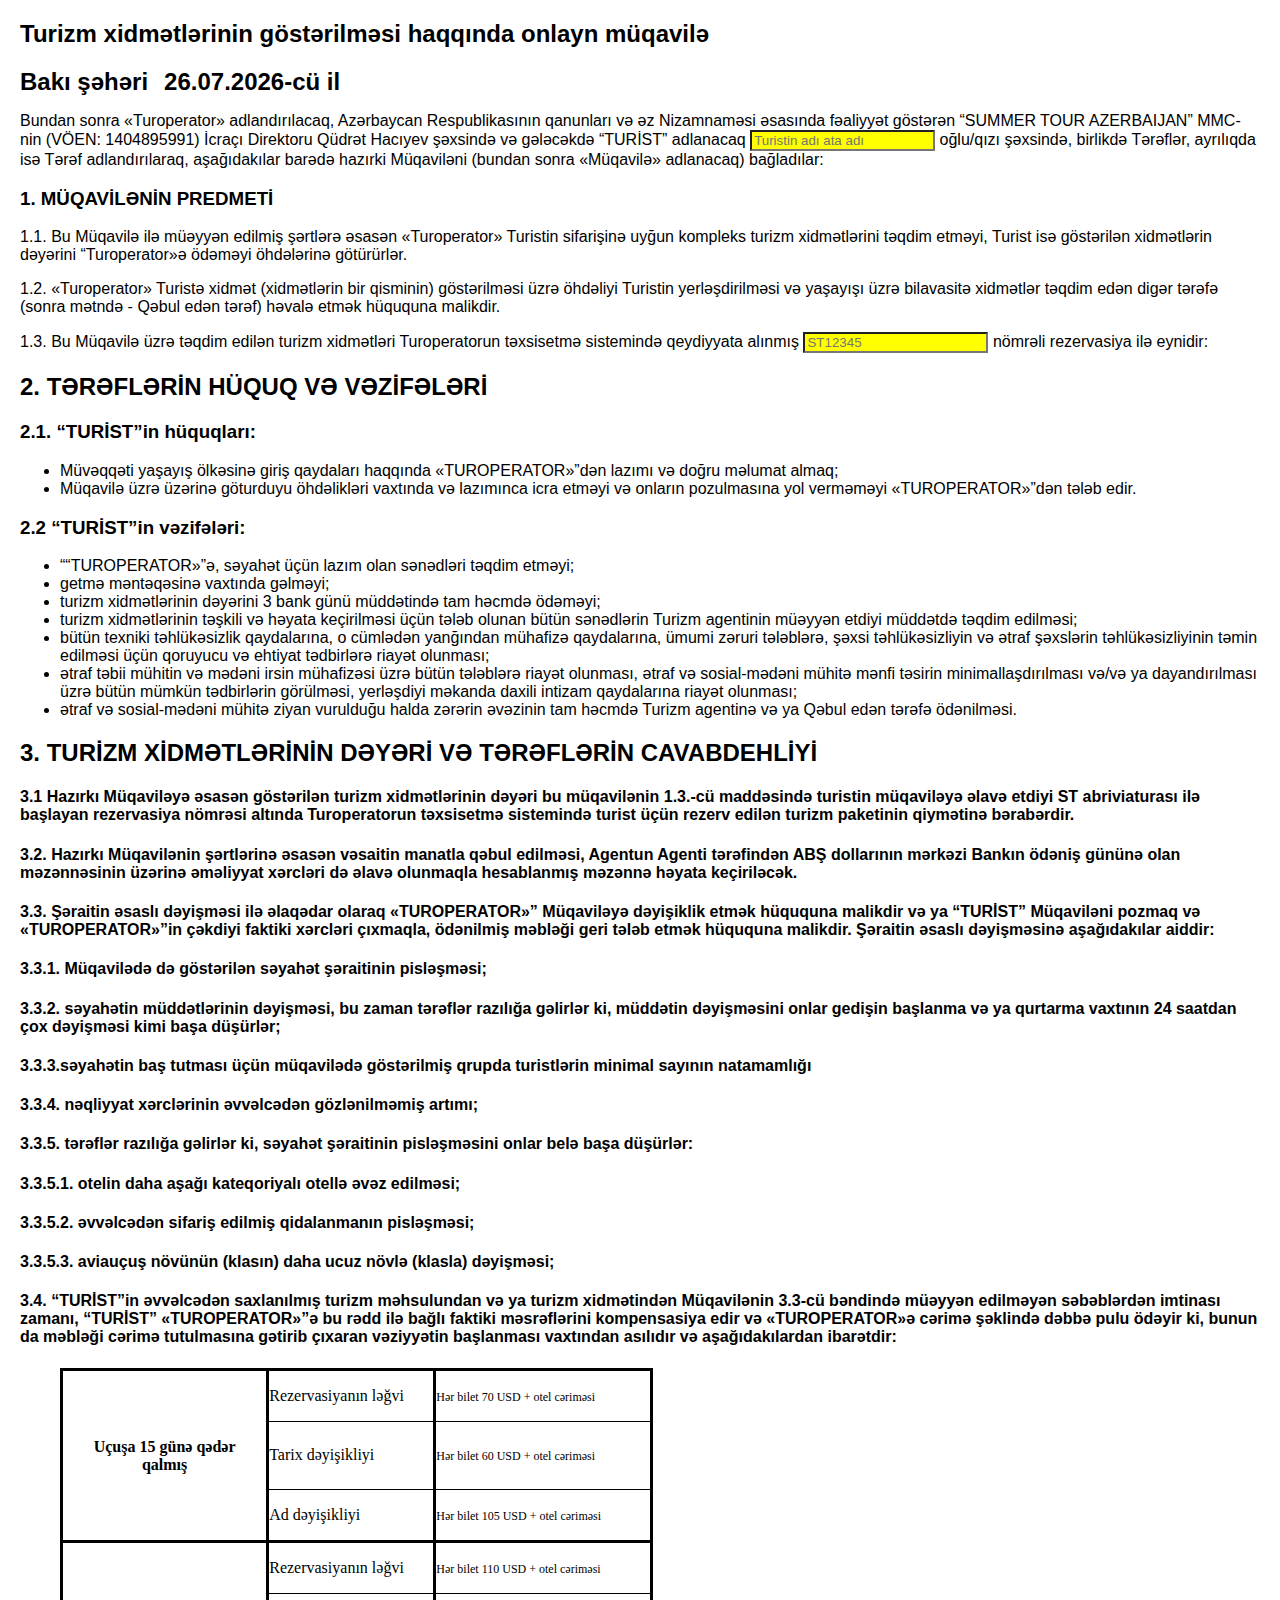
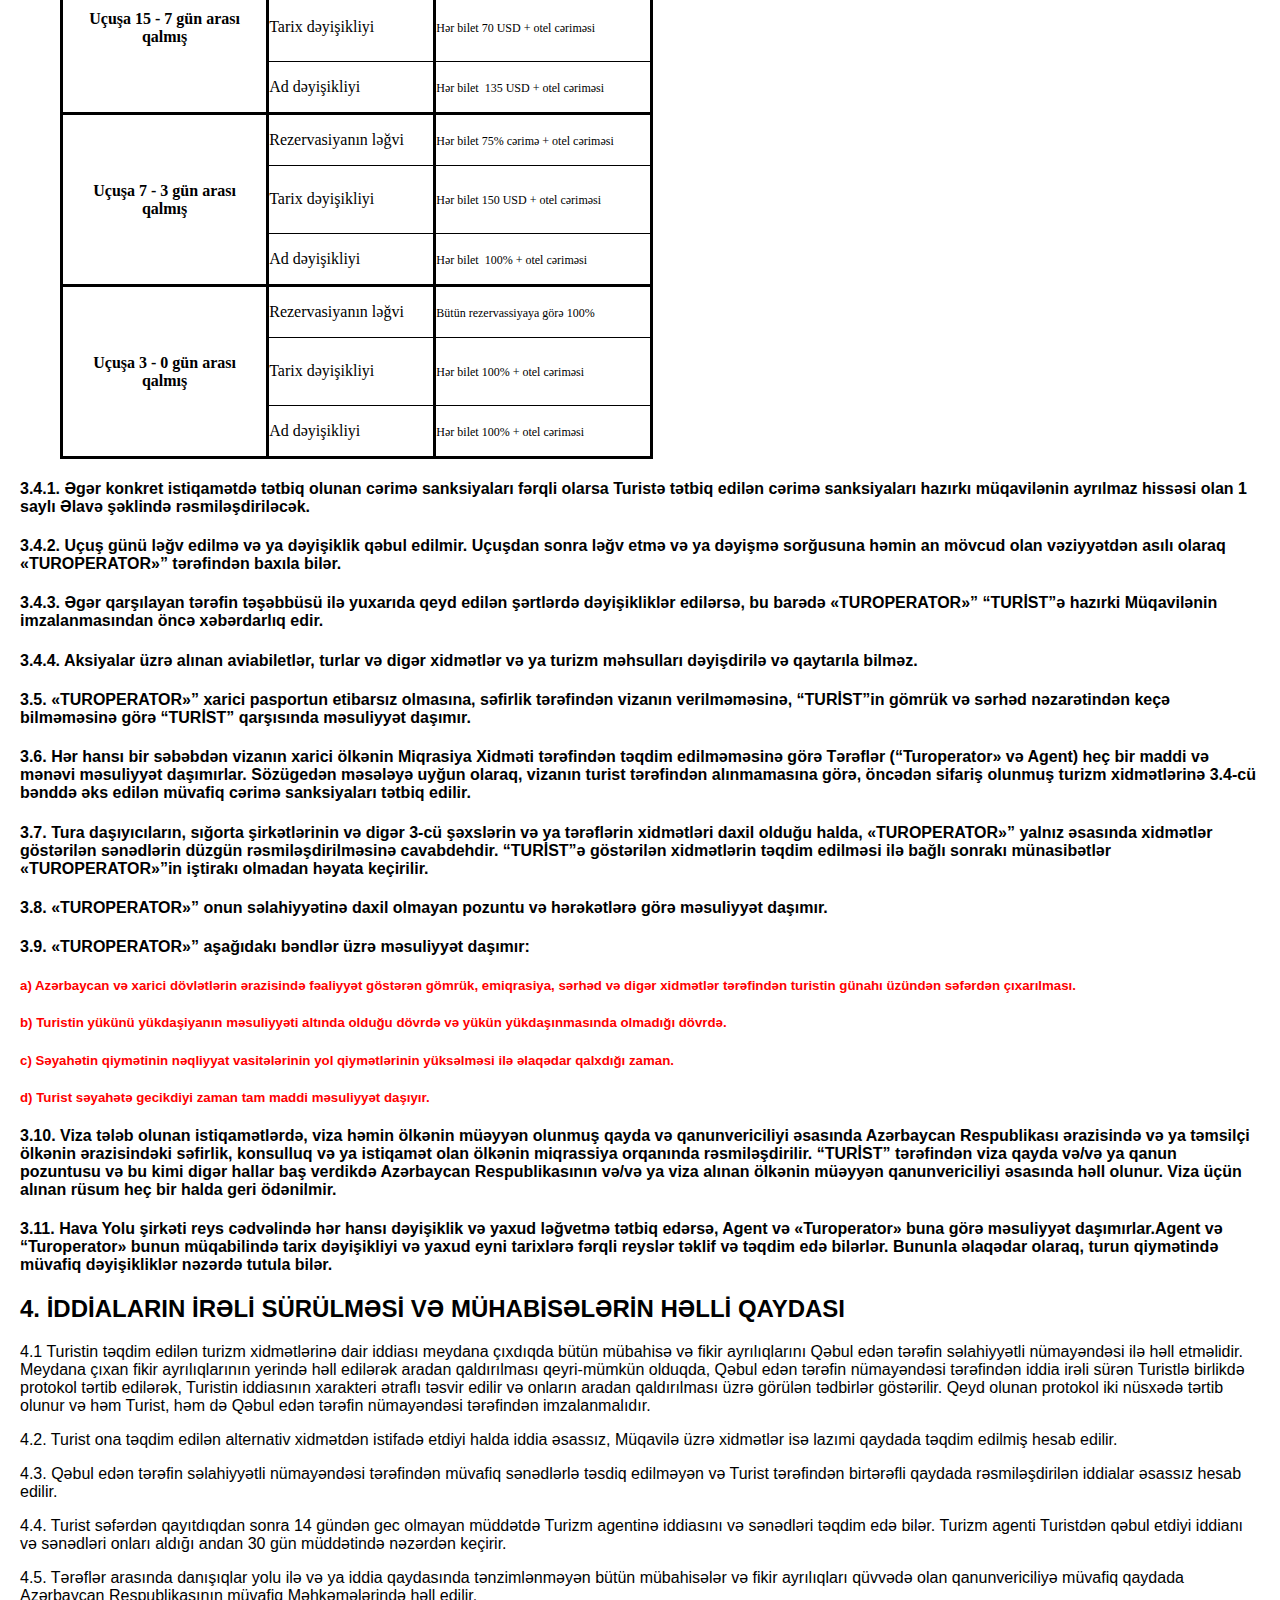
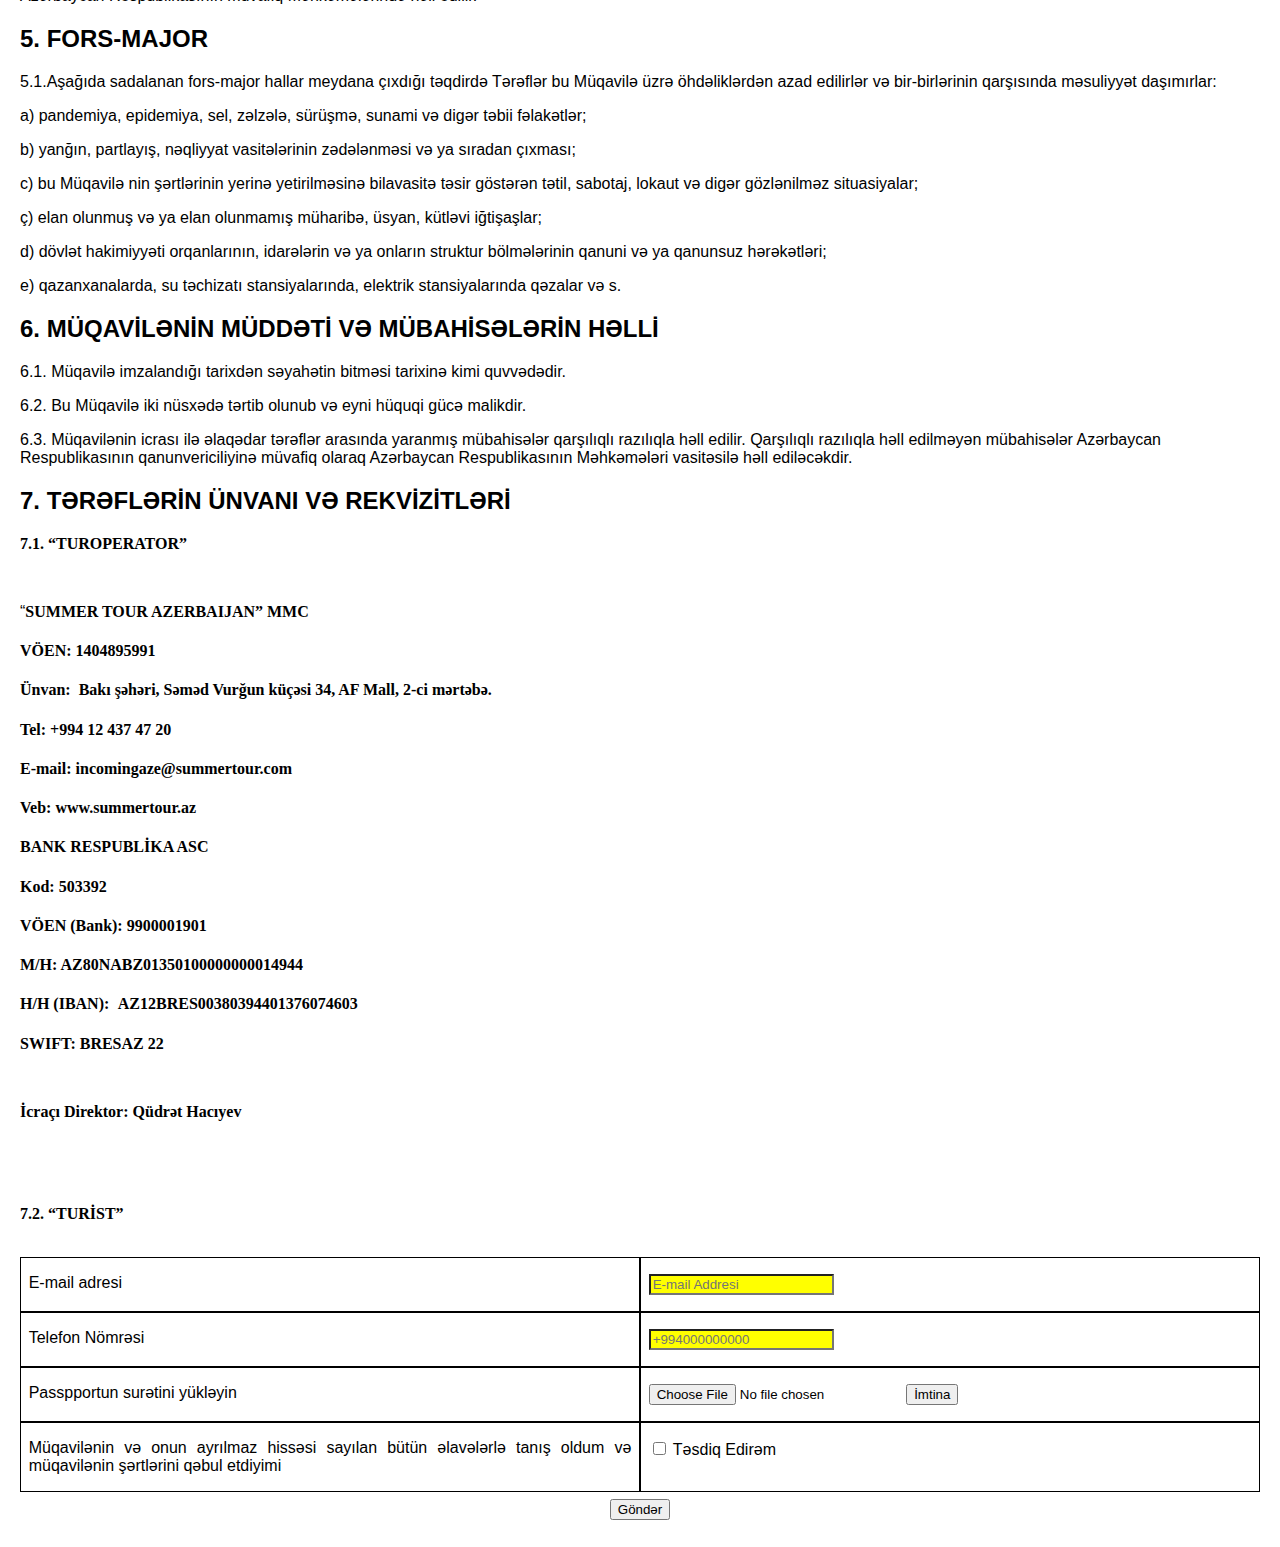
==== commit 278f3bfa: "Update index.html" ====
--- a/index.html
+++ b/index.html
@@ -735,7 +735,7 @@
                                 </td>
                                 <td width="50%" style="border: 1px solid #000000; padding: 0in 0.08in">
                                     <p lang="az-Latn-AZ" class="western" align="justify">
-                                        <input type="text" name="Telefon" id="Telefon" placeholder="Telefon Nomresi"
+                                        <input type="text" name="Telefon" id="Telefon" placeholder="+994000000000"
                                             style="background-color: yellow;">
                                     </p>
                                 </td>
@@ -756,7 +756,7 @@
                                 <td width="50%" style="border: 1px solid #000000; padding: 0in 0.08in">
                                     <p lang="az-Latn-AZ" class="western" align="justify">Müqavilənin və onun ayrılmaz
                                         hissəsi sayılan bütün əlavələrlə tanış oldum və müqavilənin şərtlərini qəbul
-                                        etdiyimi təsdiq edirəm.</p>
+                                        etdiyimi</p>
                                 </td>
                                 <td width="50%" style="border: 1px solid #000000; padding: 0in 0.08in">
                                     <p lang="az-Latn-AZ" class="western" align="justify">
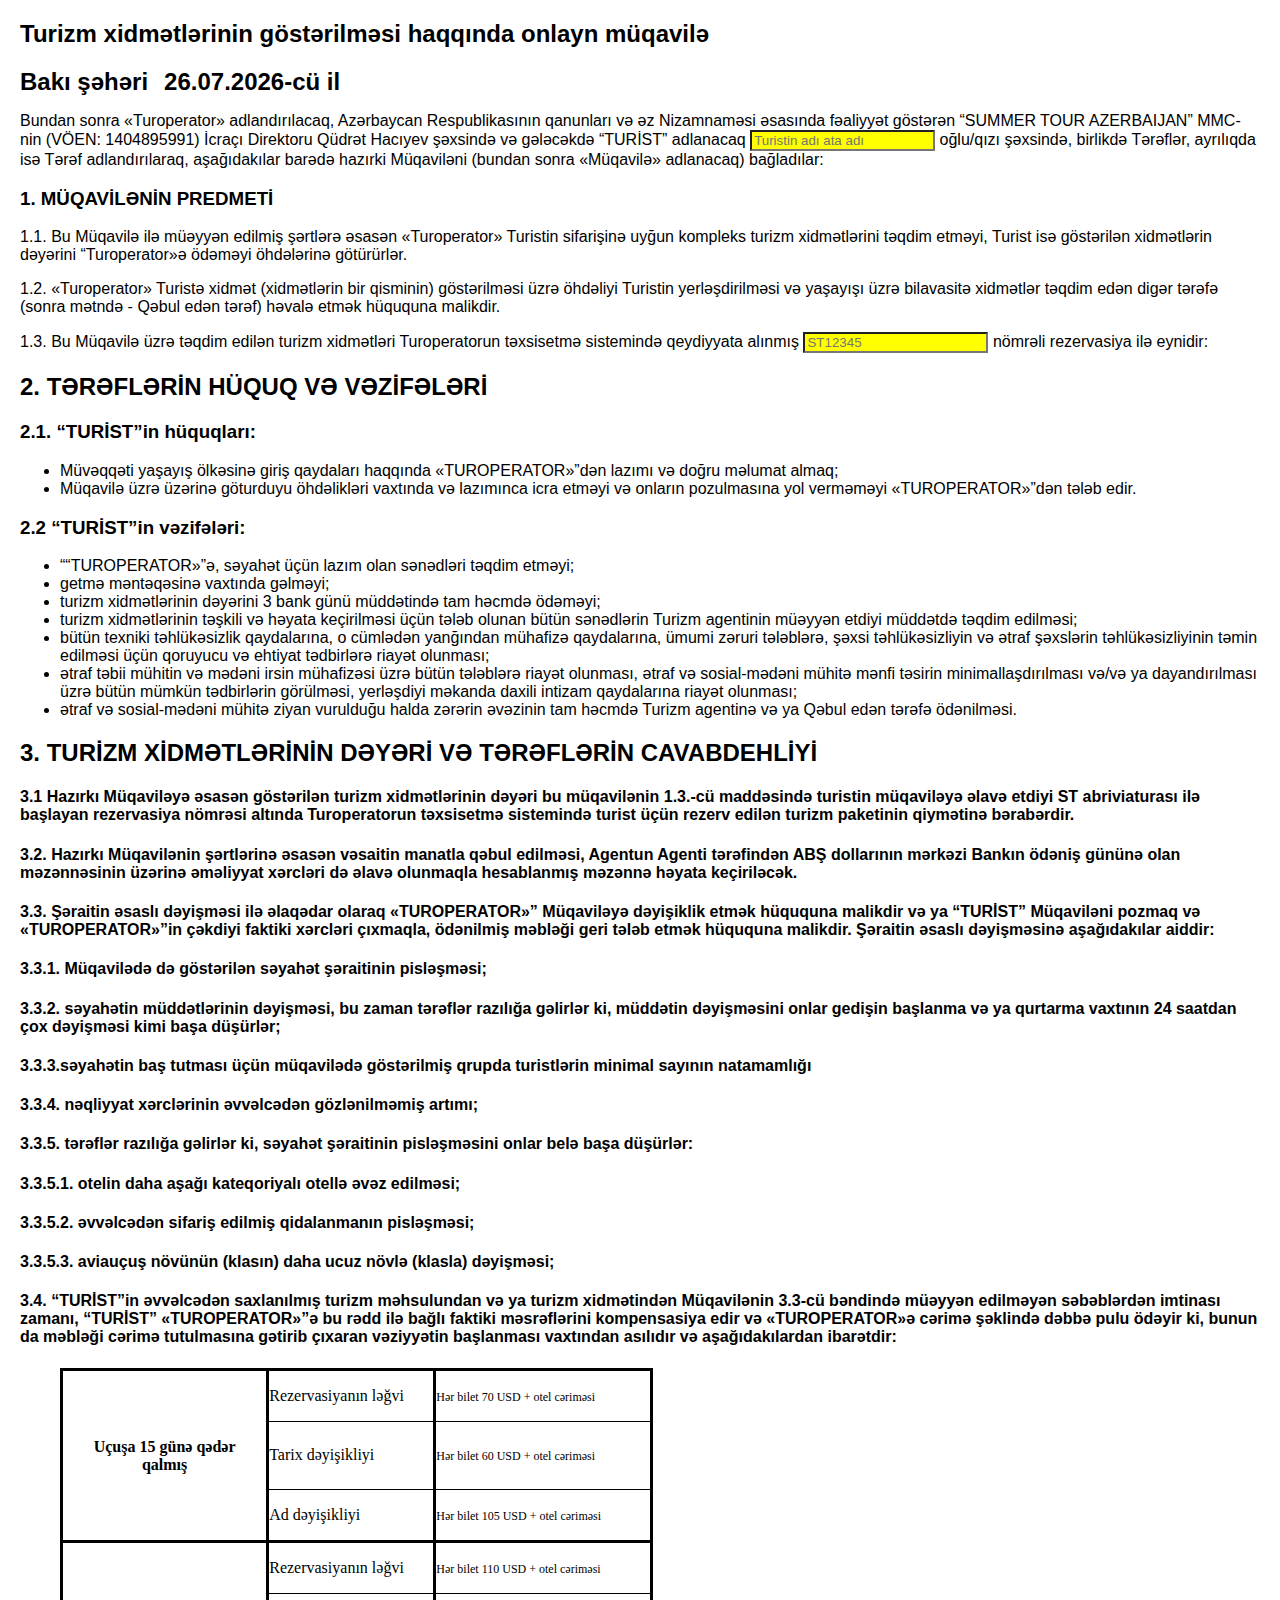
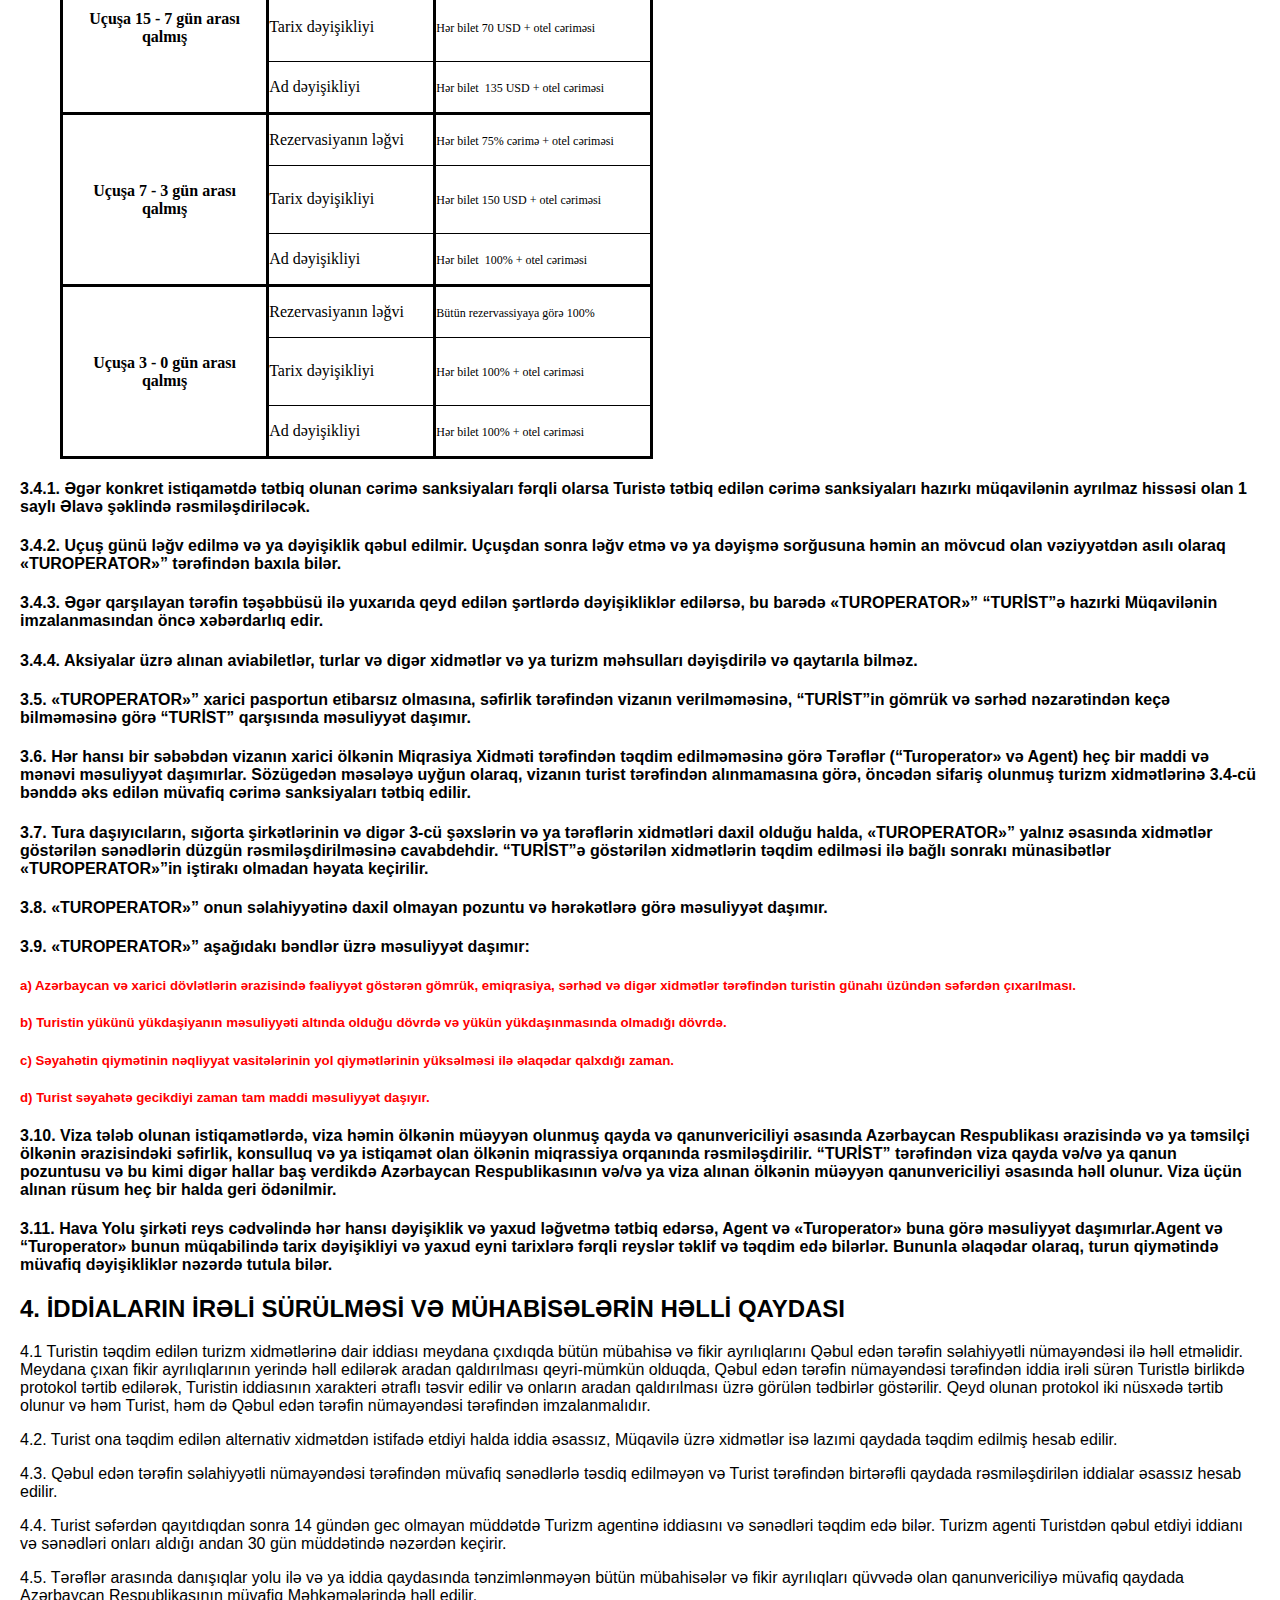
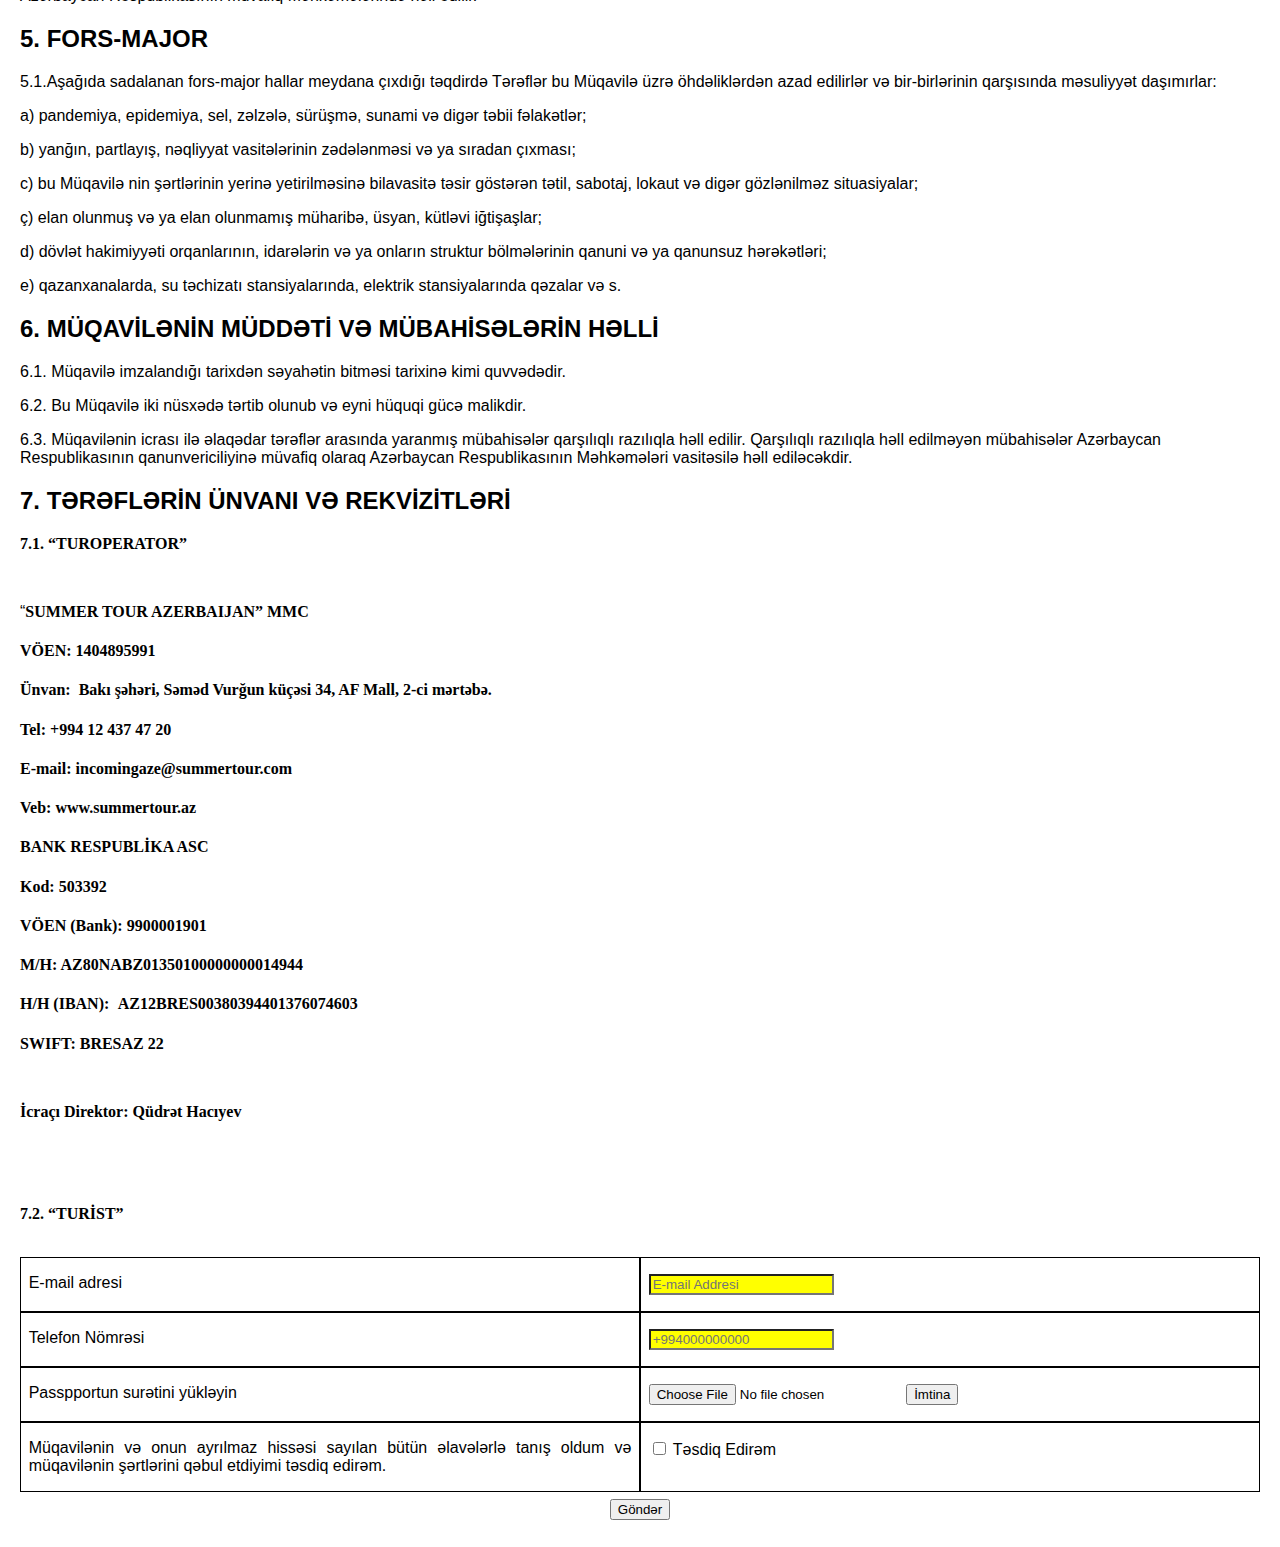
==== commit 692667ec: "Update index.html" ====
--- a/index.html
+++ b/index.html
@@ -744,19 +744,39 @@
                                 <td width="50%" style="border: 1px solid #000000; padding: 0in 0.08in">
                                     <p lang="az-Latn-AZ" class="western" align="justify">Passpportun surətini yükləyin
                                     </p>
-                                </td>
-                                <td width="50%" style="border: 1px solid #000000; padding: 0in 0.08in">
-                                    <p lang="az-Latn-AZ" class="western" align="justify">
-                                        <input type="file" name="Yüklə" id="Yüklə" accept=".jpg, .jpeg, .png" />
-                                        <button type="button" onclick="clearFileInput('upload')">İmtina</button>
-                                    </p>
-                                </td>
+                                    <td width="50%" style="border: 1px solid #000000; padding: 0in 0.08in">
+                                        <p lang="az-Latn-AZ" class="western" align="justify">
+                                            <input type="file" name="Yüklə" id="Yüklə" accept=".jpg, .jpeg, .png, .pdf" onchange="checkFileSize(this)">
+                                            <button type="button" onclick="clearFileInput('Yüklə')">İmtina</button>
+                                        </p>
+                                    </td>
+                                    
+                                    <script>
+                                        function checkFileSize(input) {
+                                            const maxFileSizeInBytes = 5 * 1024 * 1024; // 5 MB
+                                    
+                                            if (input.files.length > 0) {
+                                                const fileSize = input.files[0].size;
+                                    
+                                                if (fileSize > maxFileSizeInBytes) {
+                                                    alert("File size exceeds the maximum allowed size (5 MB). Please choose a smaller file.");
+                                                    clearFileInput(input.id);
+                                                }
+                                            }
+                                        }
+                                    
+                                        function clearFileInput(inputId) {
+                                            // Add your logic to clear the file input
+                                            document.getElementById(inputId).value = "";
+                                        }
+                                    </script>
+                                    
                             </tr>
                             <tr valign="top">
                                 <td width="50%" style="border: 1px solid #000000; padding: 0in 0.08in">
                                     <p lang="az-Latn-AZ" class="western" align="justify">Müqavilənin və onun ayrılmaz
                                         hissəsi sayılan bütün əlavələrlə tanış oldum və müqavilənin şərtlərini qəbul
-                                        etdiyimi</p>
+                                        etdiyimi təsdiq edirəm.</p>
                                 </td>
                                 <td width="50%" style="border: 1px solid #000000; padding: 0in 0.08in">
                                     <p lang="az-Latn-AZ" class="western" align="justify">
